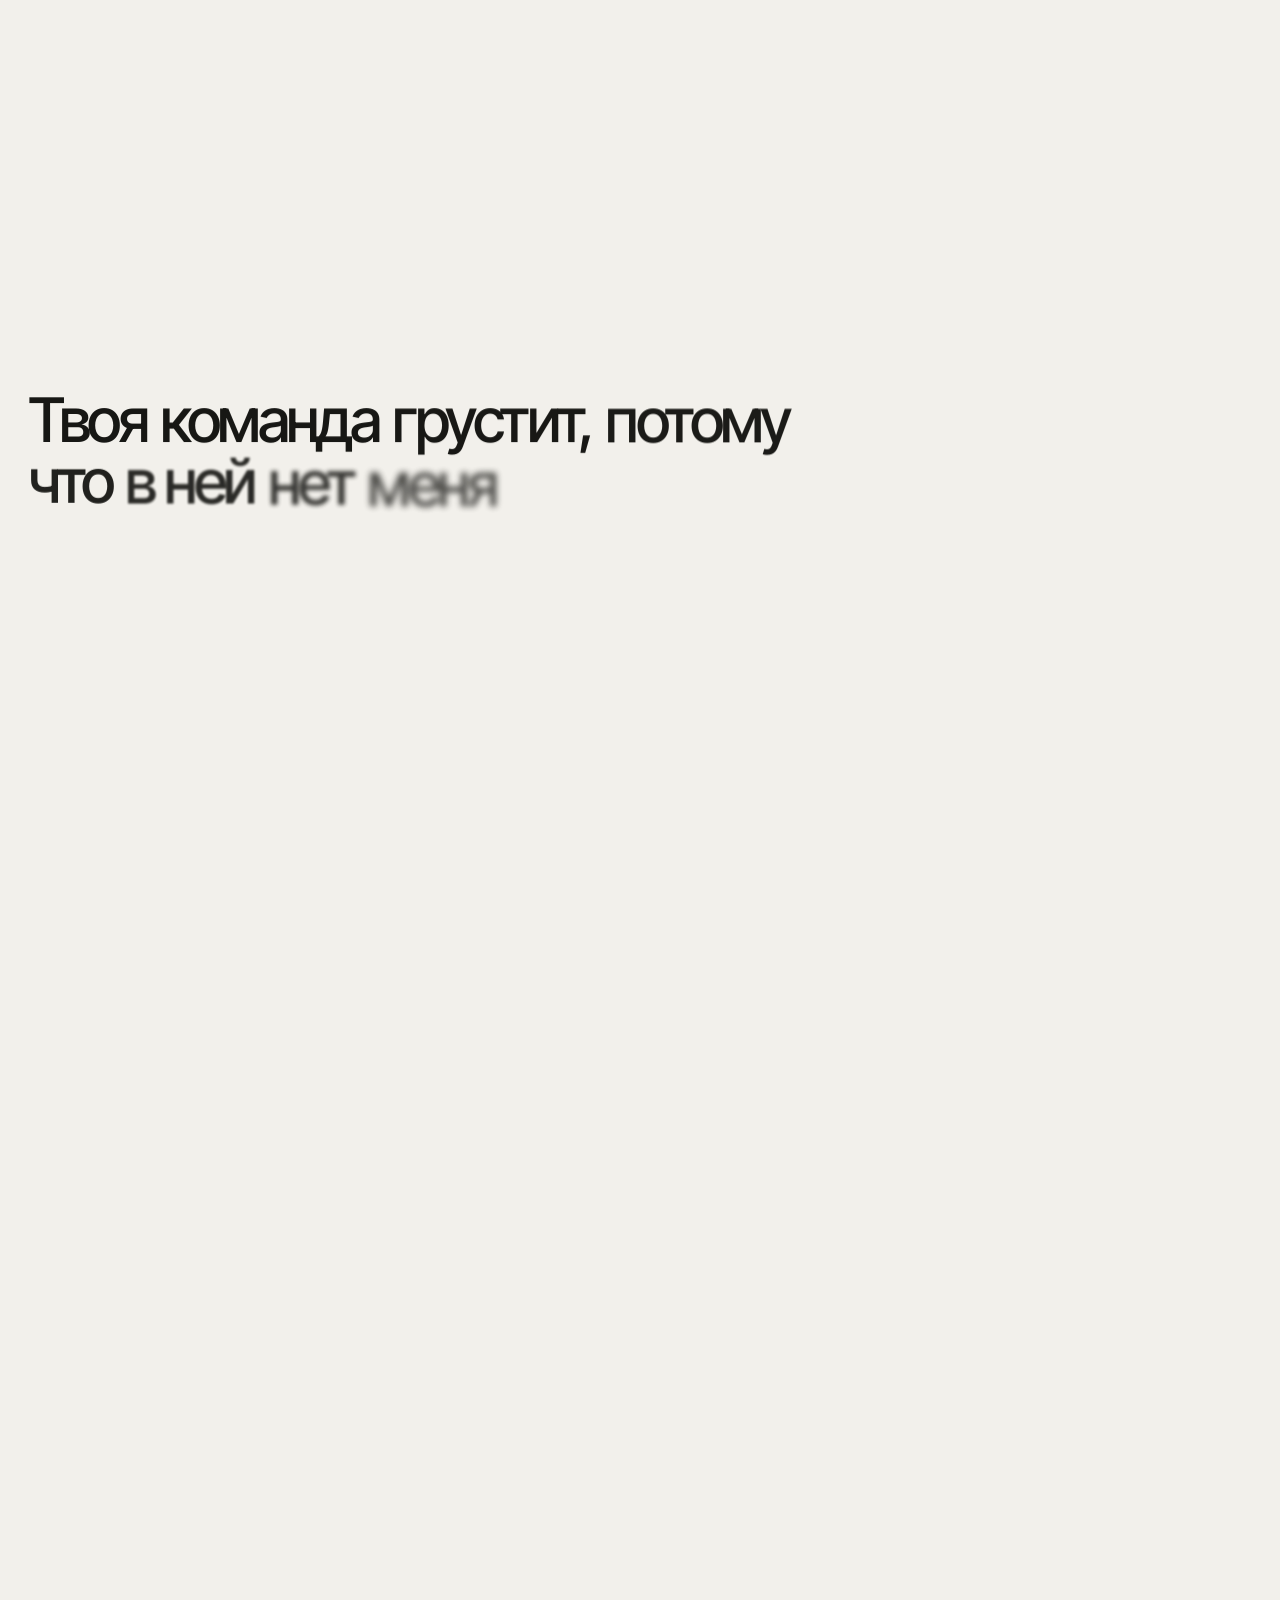
==== index.html @ 548ced54 "Добавить прототип CRM на главную и в кейс" ====
<!doctype html>
<html lang="ru">
  <head>
    <meta charset="UTF-8" />
    <meta name="viewport" content="width=device-width, initial-scale=1.0" />
    <meta name="description" content="Портфолио Наринэ Тумановой — UX/UI-дизайнера цифровых продуктов. Проектирование интерфейсов, запуск MVP, развитие дизайн-систем и продуктовые кейсы." />
    <meta name="author" content="Наринэ Туманова" />
    <meta name="robots" content="index, follow, max-image-preview:large" />
    <meta name="google-site-verification" content="RmssxJ2bAt91eOaTl7u2p3P43GOLrvVrSqKK4V38d8g" />
    <meta name="yandex-verification" content="0b8e9727aae30e5b" />
    <meta name="theme-color" content="#111111" />
    <link rel="canonical" href="https://naraportfolio.ru/" />
    <meta property="og:title" content="Наринэ Туманова — UX/UI-дизайнер" />
    <meta property="og:description" content="Портфолио UX/UI-дизайнера: продуктовые интерфейсы, MVP, дизайн-системы и подробные кейсы." />
    <meta property="og:url" content="https://naraportfolio.ru/" />
    <meta property="og:site_name" content="Портфолио Наринэ Тумановой" />
    <meta property="og:locale" content="ru_RU" />
    <meta property="og:image" content="https://naraportfolio.ru/assets/og-cover-final.jpg" />
    <meta property="og:image:width" content="1200" />
    <meta property="og:image:height" content="630" />
    <meta property="og:type" content="website" />
    <meta name="twitter:card" content="summary_large_image" />
    <meta name="twitter:title" content="Наринэ Туманова — UX/UI-дизайнер" />
    <meta name="twitter:description" content="Портфолио UX/UI-дизайнера: продуктовые интерфейсы, MVP, дизайн-системы и подробные кейсы." />
    <meta name="twitter:image" content="https://naraportfolio.ru/assets/og-cover-final.jpg" />
    <link rel="icon" href="./assets/favicon.svg" type="image/svg+xml" />
    <link rel="manifest" href="./site.webmanifest" />
    <title>Наринэ Туманова — UX/UI-дизайнер</title>
    <script type="application/ld+json">
      {
        "@context": "https://schema.org",
        "@type": "Person",
        "name": "Наринэ Туманова",
        "url": "https://naraportfolio.ru/",
        "image": "https://naraportfolio.ru/assets/narine-photo-3.webp",
        "jobTitle": "UX/UI-дизайнер",
        "description": "UX/UI-дизайнер цифровых продуктов: проектирование интерфейсов, запуск MVP и развитие дизайн-систем.",
        "email": "mailto:narinkalubluleshku@gmail.com",
        "sameAs": [
          "https://t.me/narinetumanova",
          "https://t.me/lenivayazadnicadesign"
        ],
        "knowsAbout": [
          "UX-дизайн",
          "UI-дизайн",
          "Продуктовый дизайн",
          "Дизайн-системы",
          "MVP"
        ]
      }
    </script>
    <script>
      const navigationEntry = performance.getEntriesByType?.("navigation")[0];
      if (navigationEntry?.type !== "back_forward") {
        document.documentElement.classList.add("intro-pending");
      }
    </script>
    <style>
      /* Prevent a first-paint flash while the hero intro is being prepared. */
      html.intro-pending .hero-layout,
      html.intro-pending main > :not(.hero),
      html.intro-pending .site-header { visibility: hidden; }
    </style>
    <link rel="preconnect" href="https://fonts.googleapis.com" />
    <link rel="preconnect" href="https://fonts.gstatic.com" crossorigin />
    <link
      href="https://fonts.googleapis.com/css2?family=Caveat:wght@500;600&family=IBM+Plex+Mono:wght@400;500&family=IBM+Plex+Sans:wght@400;500;600;700&family=Inter+Tight:wght@400;500;600&display=swap"
      rel="stylesheet"
    />
    <link rel="stylesheet" href="./styles.css?v=f9fdb8908ad3" />
    <!-- Yandex.Metrika counter -->
    <script>
      (function (m, e, t, r, i, k, a) {
        m[i] = m[i] || function () { (m[i].a = m[i].a || []).push(arguments); };
        m[i].l = 1 * new Date();
        for (var j = 0; j < document.scripts.length; j += 1) {
          if (document.scripts[j].src === r) return;
        }
        k = e.createElement(t);
        a = e.getElementsByTagName(t)[0];
        k.async = 1;
        k.src = r;
        a.parentNode.insertBefore(k, a);
      })(window, document, "script", "https://mc.yandex.ru/metrika/tag.js?id=111046915", "ym");

      ym(111046915, "init", {
        ssr: true,
        webvisor: true,
        clickmap: true,
        ecommerce: "dataLayer",
        referrer: document.referrer,
        url: location.href,
        accurateTrackBounce: true,
        trackLinks: true
      });
    </script>
    <!-- /Yandex.Metrika counter -->
  </head>
  <body>
    <noscript><div><img src="https://mc.yandex.ru/watch/111046915" style="position:absolute; left:-9999px;" alt="" /></div></noscript>
    <div class="cursor-dot" aria-hidden="true"></div>

    <header class="site-header">
      <a class="logo" href="#top" aria-label="Наринэ Туманова — наверх">
        <span class="logo-full" aria-hidden="true">Наринэ Туманова</span>
        <span class="logo-short" aria-hidden="true">НТ</span>
      </a>
      <div class="header-context" aria-live="polite"></div>
      <nav class="header-links" aria-label="Контакты">
        <a href="mailto:narinkalubluleshku@gmail.com" data-copy-email data-copy-tooltip="Копировать адрес" aria-label="Скопировать адрес почты">Email</a>
        <a href="https://t.me/narinetumanova" target="_blank" rel="noreferrer">Telegram</a>
        <a href="https://t.me/lenivayazadnicadesign" target="_blank" rel="noreferrer">Блог</a>
        <a
          href="https://drive.google.com/file/d/1LdLegNdcAS1vTrXT6Y_fLV_6ia4d6FJO/view?usp=sharing"
          target="_blank"
          rel="noreferrer"
        >CV ↗</a>
      </nav>
      <div class="mobile-header-actions" aria-label="Написать мне">
        <a
          class="mobile-header-action"
          href="https://t.me/narinetumanova"
          target="_blank"
          rel="noreferrer"
          aria-label="Написать в Telegram"
        >
          <svg viewBox="0 0 24 24" aria-hidden="true">
            <path d="M21 3 3.8 9.6c-.9.4-.9 1.1-.2 1.3l4.4 1.4 1.7 5.2c.2.6.1.8.7.8.5 0 .7-.2 1-.5l2.1-2 4.4 3.2c.8.4 1.4.2 1.6-.8L22.3 4c.3-1.2-.5-1.7-1.3-1Zm-11.9 9 8.6-5.4c.4-.2.8-.1.5.2l-7.1 6.4-.3 3.2-1.7-4.4Z" />
          </svg>
        </a>
      </div>
    </header>

    <main id="top">
      <section class="hero">
        <div class="hero-intro" aria-hidden="true">
          <p class="hero-intro-text"></p>
        </div>
        <div class="hero-layout">
          <div class="hero-copy">
            <h1 class="hero-title" aria-label="Наринэ Туманова">
              <span class="title-line reveal">Наринэ</span>
              <span class="title-line reveal">Туманова</span>
            </h1>
            <div class="hero-info reveal">
              <p class="hero-description">
                UX/UI-дизайнер B2C-продуктов, применяю AI-assisted Prototyping и&nbsp;AI-assisted Research. Довожу фичу до&nbsp;релиза и&nbsp;смотрю, что происходит после
              </p>
              <div class="hero-contacts">
                <a href="mailto:narinkalubluleshku@gmail.com" data-copy-email data-copy-tooltip="Копировать адрес" aria-label="Скопировать адрес почты">Email</a>
                <a href="https://t.me/narinetumanova" target="_blank" rel="noreferrer">Telegram</a>
                <a href="https://t.me/lenivayazadnicadesign" target="_blank" rel="noreferrer">Блог</a>
                <a href="https://drive.google.com/file/d/1LdLegNdcAS1vTrXT6Y_fLV_6ia4d6FJO/view?usp=sharing" target="_blank" rel="noreferrer">CV ↗</a>
              </div>
            </div>
          </div>
          <div
            class="hero-photo-wrap reveal"
            role="button"
            tabindex="0"
            aria-label="Показать милого котика"
          >
            <img src="./assets/narine-photo-3.webp" alt="Наринэ Туманова" width="900" height="900" fetchpriority="high" decoding="async" />
          </div>
        </div>
      </section>

      <section class="projects" id="projects" data-header-title="Кейсы" aria-label="Кейсы">
        <article class="project project--favorites reveal">
          <div class="project-meta">
            <h3><a href="./case-favorites.html">Избранное<br />Screen&nbsp;Gallery</a></h3>
            <div class="project-details">
              <section class="project-detail-group project-detail-group--summary">
                <p>
                  Пользователи переносили найденные рефы в&nbsp;Figma и&nbsp;теряли связь с&nbsp;сервисом.
                  Избранное и&nbsp;коллекции позволяют собрать рабочую подборку прямо в&nbsp;галерее
                </p>
              </section>
              <section class="project-detail-group project-detail-group--metrics" aria-label="Результаты первого месяца">
                <div class="project-preview-metrics">
                  <p><strong>Adoption Rate — 5%</strong></p>
                  <p><strong>Repeat Usage — 56%</strong></p>
                  <p><strong>Collection Creation Rate — 23%</strong></p>
                </div>
              </section>
            </div>
            <a class="project-case-link project-case-link--mobile" href="./case-favorites.html">
              <span>Кейс</span><span class="project-case-arrow" aria-hidden="true">↗</span>
            </a>
            <div class="project-footer">
              <div class="tags">
                <span>Desktop</span><span>Mobile adaptive</span><span>Flow</span>
              </div>
              <a class="project-case-link" href="./case-favorites.html">
                <span>Кейс</span><span class="project-case-arrow" aria-hidden="true">↗</span>
              </a>
            </div>
          </div>
          <div class="project-visual image-shift" data-full-src="./assets/project-favorites-big.png">
            <img src="./assets/project-favorites.png" alt="Избранное и коллекции в Screen Gallery" width="1931" height="1080" loading="lazy" decoding="async" />
          </div>
        </article>

        <article class="project project--crm reveal">
          <div class="project-meta">
            <h3><a href="./case-crm.html">CRM онлайн-заказов</a></h3>
            <div class="project-details">
              <section class="project-detail-group project-detail-group--summary">
                <p>
                  Разработка индивидуальной платформы стоит дорого. Готовая CRM с&nbsp;AI-ассистентом
                  24/7 отвечает на&nbsp;вопросы и&nbsp;оформляет заказы из&nbsp;всех каналов
                </p>
              </section>
              <section class="project-detail-group project-detail-group--metrics" aria-label="Результаты">
                <div class="project-preview-metrics">
                  <p><strong>MVP CRM с&nbsp;AI-ассистентом (0 → 1)</strong></p>
                  <p><strong>10&nbsp;ключевых сценариев, дашборд</strong></p>
                  <p><strong>UI-кит из&nbsp;50+ компонентов (ускорила разработку в&nbsp;1,5–2,5&nbsp;раза)</strong></p>
                </div>
              </section>
              <a class="project-prototype-link" href="./assets/hibro-crm-prototype.html" target="_blank" rel="noopener">
                <span>Прототип</span><span class="project-case-arrow" aria-hidden="true">↗</span>
              </a>
            </div>
            <a class="project-case-link project-case-link--mobile" href="./case-crm.html">
              <span>Кейс</span><span class="project-case-arrow" aria-hidden="true">↗</span>
            </a>
            <div class="project-footer">
              <div class="tags">
                <span>Desktop</span><span>CRM</span><span>MVP</span>
              </div>
              <a class="project-case-link" href="./case-crm.html">
                <span>Кейс</span><span class="project-case-arrow" aria-hidden="true">↗</span>
              </a>
            </div>
          </div>
          <div class="project-visual image-shift" data-full-src="./assets/project-crm-big.webp">
            <img src="./assets/crm-desktop.webp" alt="Интерфейс CRM для обработки онлайн-заказов" width="2400" height="1500" loading="lazy" decoding="async" />
          </div>
        </article>

        <article class="project project--meditation reveal">
          <div class="project-meta">
            <h3><a href="./case-meditation.html">Медитации<br />без&nbsp;лишнего шума</a></h3>
            <div class="project-details">
              <section class="project-detail-group project-detail-group--summary">
                <p>
                  Люди бросают практики, потому что не&nbsp;осознают их&nbsp;полезный эффект.
                  Фиксация самочувствия до&nbsp;и&nbsp;после медитации позволяет визуализировать
                  изменения и&nbsp;замечать личный прогресс
                </p>
              </section>
              <section class="project-detail-group project-detail-group--metrics" aria-label="Результаты">
                <div class="project-preview-metrics">
                  <p><strong>MVP приложения (0 → 1)</strong></p>
                  <p><strong>8&nbsp;флоу от&nbsp;онбординга до&nbsp;профиля</strong></p>
                  <p><strong>Собрала UI-кит и&nbsp;скрины для&nbsp;App Store</strong></p>
                </div>
              </section>
            </div>
            <a class="project-case-link project-case-link--mobile" href="./case-meditation.html">
              <span>Кейс</span><span class="project-case-arrow" aria-hidden="true">↗</span>
            </a>
            <div class="project-footer">
              <div class="tags">
                <span>Mobile</span><span>Wellness</span><span>MVP</span>
              </div>
              <a class="project-case-link" href="./case-meditation.html">
                <span>Кейс</span><span class="project-case-arrow" aria-hidden="true">↗</span>
              </a>
            </div>
          </div>
          <div class="project-visual image-shift" data-full-src="./assets/project-meditation-big.webp">
            <img
              src="./assets/meditation-mobile.webp"
              alt="Мобильное приложение для медитаций"
              width="2400"
              height="1500"
              loading="lazy"
              decoding="async"
            />
          </div>
        </article>
      </section>

      <section class="concepts" aria-label="UI-концепты" data-header-title="UI-концепты">
        <div class="concept-layout">
          <div class="concept-intro">
            <p class="concept-caption" aria-live="polite">Поиск и&nbsp;просмотр билета на&nbsp;электричку</p>
          </div>

          <div class="concept-list">
          <article class="concept-card" data-caption="Поиск и&nbsp;просмотр билета на&nbsp;электричку">
            <img src="./assets/concept-train.webp" alt="Концепт приложения для покупки билетов" width="2400" height="1500" loading="lazy" decoding="async" />
          </article>
          <article class="concept-card" data-caption="Трекер стресса">
            <img src="./assets/concept-stress.webp" alt="Концепт трекера стресса" width="2400" height="1500" loading="lazy" decoding="async" />
          </article>
          <article class="concept-card" data-caption="Приложение погоды">
            <img src="./assets/concept-weather.webp" alt="Концепт погодного приложения" width="2400" height="1500" loading="lazy" decoding="async" />
          </article>
          </div>
        </div>
      </section>

      <section class="about" aria-label="Немного обо&nbsp;мне" data-header-title="Немного обо&nbsp;мне">
        <div class="about-list">
          <article class="about-item about-item--personal reveal">
            <div class="about-copy">
              <p class="about-personal-title">Люблю животных, кино, книги и&nbsp;ещё</p>
              <p class="about-detail about-detail--facts">
                <span>Поднималась на&nbsp;Великую Китайскую стену и&nbsp;Голову дракона, дважды посещала парк птиц на&nbsp;Пхукете</span>
                <span>Помогла в&nbsp;Китае потерявшемуся французу</span>
                <span>Была волонтёром в&nbsp;2014 году: встречала Олимпийский огонь</span>
                <span>Победила в&nbsp;областном конкурсе живописи от&nbsp;краеведческого музея</span>
              </p>
            </div>
            <div class="about-visual about-collage" aria-hidden="true">
              <img class="collage-image collage-image--one" src="./assets/about-dune.webp" alt="" width="200" height="309" loading="lazy" decoding="async" />
              <img class="collage-image collage-image--three" src="./assets/about-blade-runner.webp" alt="" width="533" height="800" loading="lazy" decoding="async" />
              <img class="collage-image collage-image--four" src="./assets/about-cinema.webp" alt="" width="694" height="440" loading="lazy" decoding="async" />
              <img class="collage-cat" src="./assets/cats/cat-02-full.webp" alt="" width="900" height="900" loading="lazy" decoding="async" />
            </div>
          </article>
        </div>
      </section>

      <footer class="footer">
        <div class="footer-row">
          <nav class="footer-links" aria-label="Контакты в футере">
            <a href="mailto:narinkalubluleshku@gmail.com" data-copy-email data-copy-tooltip="Копировать адрес" aria-label="Скопировать адрес почты">Email</a>
            <a href="https://t.me/lenivayazadnicadesign" target="_blank" rel="noreferrer">Блог</a>
            <a href="https://drive.google.com/file/d/1LdLegNdcAS1vTrXT6Y_fLV_6ia4d6FJO/view?usp=sharing" target="_blank" rel="noreferrer">CV ↗</a>
          </nav>
          <div class="footer-actions">
            <a class="footer-mail reveal" href="https://t.me/narinetumanova" target="_blank" rel="noreferrer">
              Написать в&nbsp;Telegram
              <span aria-hidden="true">
                <svg viewBox="0 0 24 24" role="img">
                  <path d="M21 3 3.8 9.6c-.9.4-.9 1.1-.2 1.3l4.4 1.4 1.7 5.2c.2.6.1.8.7.8.5 0 .7-.2 1-.5l2.1-2 4.4 3.2c.8.4 1.4.2 1.6-.8L22.3 4c.3-1.2-.5-1.7-1.3-1Zm-11.9 9 8.6-5.4c.4-.2.8-.1.5.2l-7.1 6.4-.3 3.2-1.7-4.4Z" />
                </svg>
              </span>
            </a>
          </div>
          <div class="footer-bottom">
            <span>© 2026</span>
          </div>
        </div>
      </footer>
    </main>

    <script src="https://cdn.jsdelivr.net/npm/gsap@3.13.0/dist/gsap.min.js"></script>
    <script src="https://cdn.jsdelivr.net/npm/gsap@3.13.0/dist/Flip.min.js"></script>
    <script src="./script.js?v=4f0a421ca85d"></script>
  </body>
</html>
---- styles.css ----
:root {
  --bg: #f2f0eb;
  --ink: #171714;
  --muted: #77756e;
  --line: rgba(23, 23, 20, 0.18);
  --accent: #c91a8d;
  --accent: oklch(55% 0.22 335);
  --dark: #121211;
  --radius: 34px;
  --radius-card: 18px;
  --font-display: "Inter Tight", "Arial Narrow", sans-serif;
  --font-caption: "IBM Plex Mono", monospace;
  --font-body: "IBM Plex Sans", sans-serif;
  --font-handwritten: "Caveat", cursive;
  --text-handwritten: clamp(25px, 2.4vw, 38px);
  --text-meta: 12px;
  --text-body: 18px;
  --text-body-small: 16px;
  --text-body-weight: 400;
  --text-body-leading: 1.5;
  --text-body-color: #4d4b46;
  --surface-subtle: #e9e6e0;
  --case-summary-space: var(--space-4);
  --case-summary-copy-gap: var(--space-4);
  --text-label-color: #89867f;
  --text-label-weight: 400;
  --case-summary-card-padding: var(--space-2);
  --case-summary-card-gap: var(--space-1);
  --case-summary-value-size: clamp(24px, 2.4vw, 32px);
  --case-grid-gap: 32px;
  --case-section-gap: clamp(72px, 8vw, 120px);
  --case-table-block-gap: var(--space-5);
  --case-table-button-padding-y: 10px;
  --case-table-button-gap: var(--space-1);
  --case-section-title-size: calc(var(--text-meta) * 2);
  --text-title: clamp(34px, 4.8vw, 72px);
  --header-height: 58px;
  --site-max-width: 1400px;
  --hero-projects-gap: 256px;
  --space-1: 8px;
  --space-2: 16px;
  --space-3: 24px;
  --space-4: 48px;
  --space-5: 64px;
  --space-6: 80px;
}

* {
  box-sizing: border-box;
}

html {
  scroll-behavior: smooth;
}

body {
  margin: 0;
  max-width: var(--site-max-width);
  margin-inline: auto;
  overflow-x: hidden;
  color: var(--ink);
  background: var(--bg);
  font-family: var(--font-body);
  font-size: var(--text-body);
  font-weight: 500;
  -webkit-font-smoothing: antialiased;
}

.email-copy-toast {
  position: fixed;
  z-index: 100;
  bottom: 24px;
  left: 50%;
  padding: 11px 14px;
  border-radius: 4px;
  color: #fff;
  background: var(--ink);
  font-family: var(--font-caption);
  font-size: var(--text-meta);
  letter-spacing: 0.04em;
  opacity: 0;
  pointer-events: none;
  transform: translate(-50%, 12px);
  transition: opacity 180ms ease, transform 220ms ease;
}

.email-copy-toast.is-visible {
  opacity: 1;
  transform: translate(-50%, 0);
}

@media (hover: hover) and (pointer: fine) {
  [data-copy-email] {
    position: relative;
  }

  [data-copy-email]::before {
    content: attr(data-copy-tooltip);
    position: absolute;
    z-index: 10;
    bottom: calc(100% + 9px);
    left: 0;
    width: max-content;
    max-width: 220px;
    padding: 8px 10px;
    border-radius: 8px;
    color: var(--bg);
    background: var(--ink);
    font-family: var(--font-caption);
    font-size: var(--text-meta);
    letter-spacing: 0.02em;
    line-height: 1.2;
    opacity: 0;
    pointer-events: none;
    transform: translate(0, 4px);
    transition: opacity 160ms ease, transform 180ms ease;
  }

  [data-copy-email]:hover::before,
  [data-copy-email]:focus-visible::before {
    opacity: 1;
    transform: translate(0, 0);
  }
}

.case-page {
  min-height: 100svh;
}

.case-header {
  display: flex;
  min-height: var(--header-height);
  align-items: center;
  justify-content: space-between;
  padding: 0 28px;
  border-bottom: 1px solid var(--line);
  font-family: var(--font-caption);
  font-size: var(--text-meta);
  letter-spacing: 0.06em;
  text-transform: uppercase;
}

.case-header a {
  transition: color 180ms ease;
}

.case-header a:hover {
  color: var(--accent);
}

.case-main {
  display: flex;
  flex-direction: column;
  padding: clamp(64px, 8vw, 120px) 28px 120px;
}

.case-hero h1 {
  max-width: none;
  margin: 0;
  font-family: var(--font-display);
  font-size: var(--text-title);
  font-weight: 500;
  letter-spacing: -0.015em;
  line-height: 0.97;
  white-space: nowrap;
}



.case-summary {
  --case-summary-columns: repeat(3, minmax(0, 1fr));
  --case-summary-column-gap: var(--case-grid-gap);
  display: grid;
  grid-template-columns: var(--case-summary-columns);
  align-items: start;
  row-gap: var(--case-summary-space);
  column-gap: var(--case-summary-column-gap);
  margin-top: var(--space-6);
}

.case-summary-copy {
  grid-column: 1;
  grid-row: 2;
  display: grid;
  gap: var(--case-summary-copy-gap);
  min-width: 0;
}

.case-summary-intro {
  grid-column: 1 / 3;
  grid-row: 1;
  min-width: 0;
  margin: 0;
  color: var(--text-body-color);
  font-size: var(--text-body);
  font-weight: var(--text-body-weight);
  line-height: var(--text-body-leading);
}

.case-summary-problem {
  display: grid;
  gap: var(--space-1);
}

.case-summary-problem p {
  margin: 0;
  color: var(--text-body-color);
  font-size: var(--text-body);
  font-weight: var(--text-body-weight);
  line-height: var(--text-body-leading);
}

.case-summary-problem .case-summary-problem-label {
  color: var(--text-label-color);
  font-weight: var(--text-label-weight);
}

.case-summary-meta {
  grid-column: 1;
  grid-row: 2;
  align-self: start;
  margin: 0;
  color: var(--text-body-color);
  font-family: var(--font-body);
  font-size: var(--text-body);
  font-weight: var(--text-body-weight);
  line-height: var(--text-body-leading);
}

.case-summary-results {
  grid-column: 2;
  grid-row: 2;
  display: grid;
  grid-template-columns: minmax(0, 1fr);
  gap: var(--space-2);
  column-gap: var(--case-summary-column-gap);
}

.case-summary-card {
  display: flex;
  flex-direction: column;
  gap: var(--case-summary-card-gap);
  min-width: 0;
  padding: var(--case-summary-card-padding);
  border-radius: var(--radius-card);
  background: var(--surface-subtle);
}

.case-summary-value {
  margin: 0;
  font-family: var(--font-display);
  font-size: var(--case-summary-value-size);
  font-weight: 500;
  letter-spacing: -0.015em;
  line-height: 1.1;
}

.case-summary-caption {
  margin: 0;
  color: #4d4b46;
  font-size: var(--text-body-small);
  font-weight: 400;
  line-height: 1.5;
}

.case-problem {
  margin-top: var(--case-section-gap);
}

.case-problem > h2,
.case-overview-item h2 {
  margin: 0 0 var(--space-2);
  font-family: var(--font-caption);
  font-size: var(--text-meta);
  font-weight: 500;
  letter-spacing: 0.06em;
  text-transform: uppercase;
}

.case-problem-grid {
  display: grid;
  grid-template-columns: repeat(2, minmax(0, 1fr));
  gap: var(--space-4);
}

.case-problem-item h3 {
  margin: 0 0 var(--space-1);
  font-family: var(--font-body);
  font-size: var(--text-body);
  font-weight: 600;
  line-height: 1.5;
}

.case-problem-item p {
  max-width: 680px;
  margin: 0;
  color: #4d4b46;
  font-size: var(--text-body);
  font-weight: 400;
  line-height: 1.5;
}

.case-overview {
  display: grid;
  grid-template-columns: repeat(2, minmax(0, 1fr));
  gap: var(--space-4);
  margin-top: var(--case-section-gap);
}










.favorites-summary {
  display: grid;
  width: 100%;
  gap: var(--space-5);
  margin-top: var(--case-section-gap);
}

.favorites-summary-item {
  width: calc(33.333333% - 10.666667px);
}

.favorites-summary-result {
  width: 66.666667%;
}

.favorites-summary .case-overview-item p,
.favorites-summary .case-overview-item ul {
  max-width: none;
}

.favorites-summary-solution p {
  color: var(--ink);
  font-weight: 600;
}

.favorites-summary-result-table {
  width: 100%;
  border-collapse: collapse;
  table-layout: fixed;
  text-align: left;
}

.favorites-summary-result-table th,
.favorites-summary-result-table td {
  width: 50%;
  padding: 20px 24px 20px 0;
  vertical-align: top;
}

.favorites-summary-result-table td:last-child {
  padding-right: 0;
}

.favorites-summary-result-table th {
  color: #4d4b46;
  font-size: var(--text-body);
  font-weight: 400;
  line-height: 1.5;
}

.favorites-summary-result-table td {
  color: var(--ink);
  font-size: var(--text-body);
  font-weight: 600;
  line-height: 1.5;
}

.favorites-summary-result-table tr:not(:last-child) {
  border-bottom: 1px solid rgba(23, 23, 20, 0.16);
}

.case-overview-item p {
  max-width: 520px;
  margin: 0;
  color: #4d4b46;
  font-size: var(--text-body);
  font-weight: 400;
  line-height: 1.5;
}

.case-overview-item strong {
  color: var(--ink);
  font-weight: 600;
}

.case-overview-item p + p {
  margin-top: var(--space-2);
}

.case-overview-item ul {
  display: grid;
  gap: 10px;
  max-width: 520px;
  padding: 0;
  margin: 0;
  list-style: none;
}

.case-overview-item li {
  position: relative;
  padding-left: 16px;
  color: #4d4b46;
  font-size: var(--text-body);
  font-weight: 400;
  line-height: 1.5;
}

.case-overview-item li::before {
  position: absolute;
  top: 0.65em;
  left: 0;
  width: 6px;
  height: 6px;
  background: var(--ink);
  content: "";
  transform: translateY(-50%);
}

.case-materials {
  margin-top: var(--case-section-gap);
}

.case-metrics {
  order: 10;
  margin-top: var(--case-section-gap);
}

.case-metrics--inline {
  order: initial;
}

.case-metrics + section,
.case-hero > section:has(table) + section {
  margin-top: var(--case-section-gap);
}

.case-end-actions {
  order: 11;
}

.case-metrics-intro {
  max-width: 760px;
  margin: 0;
  color: #4d4b46;
  font-size: var(--text-body);
  font-weight: 400;
  line-height: 1.5;
}

.case-metrics-group {
  margin-top: var(--space-4);
}

.case-metrics-group h3 {
  display: inline-block;
  margin: 0 0 var(--space-2);
  padding: 8px 11px;
  border-radius: 999px;
  background: rgb(228 194 124 / 30%);
  color: #b0832a;
  font-family: var(--font-caption);
  font-size: 10px;
  font-weight: 600;
  letter-spacing: 0.06em;
  line-height: 1;
  text-transform: uppercase;
}

.case-metrics-table-wrap {
  overflow-x: auto;
  scrollbar-width: thin;
}

.case-metrics-table {
  width: 100%;
  min-width: 840px;
  border-collapse: collapse;
  text-align: left;
}

.case-metrics--inline .case-metrics-table {
  table-layout: fixed;
}

.case-metrics--inline .case-metrics-table th,
.case-metrics--inline .case-metrics-table td {
  width: 33.333333%;
  padding: 20px 24px 20px 0;
}

.case-metrics--inline .case-metrics-table th:last-child,
.case-metrics--inline .case-metrics-table td:last-child {
  padding-right: 0;
}

.case-metrics--inline .case-metrics-table thead th {
  color: var(--text-label-color);
  font-family: var(--font-body);
  font-size: var(--text-body);
  font-weight: var(--text-label-weight);
  letter-spacing: normal;
  line-height: 1.35;
  text-transform: none;
}

.case-metrics--inline .case-metrics-table tbody tr,
.case-metrics--inline .case-metrics-table tbody tr:nth-child(even) {
  background: transparent;
}

.case-metrics--inline .case-metrics-table tbody tr:not(:last-child) {
  border-bottom: 1px solid rgba(23, 23, 20, 0.16);
}

.case-metrics-table th,
.case-metrics-table td {
  padding: 20px 24px;
  vertical-align: top;
}

.case-metrics-table thead th {
  color: var(--text-label-color);
  font-family: var(--font-caption);
  font-size: var(--text-meta);
  font-weight: var(--text-label-weight);
  letter-spacing: 0.06em;
  line-height: 1.2;
  text-transform: uppercase;
}

.case-metrics-table tbody tr:nth-child(even) {
  background: rgba(233, 230, 224, 0.46);
}

.case-metrics-table tbody th {
  width: 28%;
  color: var(--ink);
  font-size: var(--text-body);
  font-weight: 400;
  line-height: 1.35;
}

.case-metrics-table tbody td {
  width: 36%;
  color: #4d4b46;
  font-size: var(--text-body);
  font-weight: 400;
  line-height: 1.45;
}

.case-metrics-table strong,
.case-metrics-table span {
  display: block;
}

.case-metrics-table strong {
  font-weight: 600;
}

.case-metrics-table span {
  margin-top: 6px;
  color: #85827b;
  font-family: var(--font-caption);
  font-size: var(--text-meta);
  font-weight: 500;
  letter-spacing: 0.06em;
  line-height: 1.2;
}

.case-metrics-table .case-metric-secondary,
.case-metrics-card .case-metric-secondary {
  display: block;
  margin-top: 14px;
  color: inherit;
  font-family: inherit;
  font-size: inherit;
  font-weight: inherit;
  letter-spacing: normal;
  line-height: inherit;
}

.case-table-expand {
  display: none;
}

@media (min-width: 801px) {
  .case-table-preview:not(.case-table-preview--comparison):not(.is-expanded) > tbody > tr:nth-child(n + 2),
  .case-table-preview--comparison:not(.is-expanded) > tbody > tr:nth-child(n + 3) {
    display: none;
  }

  .case-metrics .case-table-preview:not(.is-expanded) > tbody > tr:first-child {
    border-bottom: 0;
  }

  .case-table-preview > thead > tr:first-child > th {
    padding-top: 0;
  }

  .case-table-preview > tbody > tr:last-child > th,
  .case-table-preview > tbody > tr:last-child > td,
  .case-table-preview:not(.case-table-preview--comparison):not(.is-expanded) > tbody > tr:first-child > th,
  .case-table-preview:not(.case-table-preview--comparison):not(.is-expanded) > tbody > tr:first-child > td,
  .case-table-preview--comparison:not(.is-expanded) > tbody > tr:nth-child(2) > td {
    padding-bottom: var(--case-table-button-gap);
  }

  .case-table-expand {
    display: inline-flex;
    align-items: center;
    gap: var(--space-1);
    margin-top: var(--case-table-button-gap);
    padding: var(--case-table-button-padding-y) var(--space-2);
    border: 0;
    border-radius: 999px;
    color: var(--ink);
    background: transparent;
    font-family: var(--font-body);
    font-size: var(--text-body-small);
    font-weight: 400;
    line-height: 1.5;
    cursor: pointer;
    transition: color 180ms ease, border-color 180ms ease;
  }

  .case-table-expand:hover {
    color: var(--accent);
    border-color: var(--accent);
  }

  .case-table-expand:focus-visible {
    outline: 2px solid var(--accent);
    outline-offset: 4px;
  }

  .case-table-expand svg {
    width: 20px;
    height: 20px;
    fill: none;
    stroke: currentColor;
    stroke-width: 1.5;
    stroke-linecap: round;
    stroke-linejoin: round;
    transition: transform 220ms ease;
  }

  .case-table-expand[aria-expanded="true"] svg {
    transform: rotate(180deg);
  }
}

.case-metrics-cards {
  display: none;
}

.case-material-section + .case-material-section {
  margin-top: var(--case-section-gap);
}

.case-tabs {
  display: flex;
  flex-wrap: wrap;
  gap: var(--space-2);
  margin: 0 0 var(--space-5);
}

.case-tab {
  position: relative;
  min-height: 36px;
  padding: 0 16px;
  border: 1px solid transparent;
  border-radius: 999px;
  color: var(--ink);
  background: #e9e6e0;
  cursor: pointer;
  font-family: var(--font-caption);
  font-size: var(--text-meta);
  font-weight: 500;
  letter-spacing: 0.06em;
  line-height: 1;
  text-transform: uppercase;
  transition:
    color 180ms ease,
    background-color 180ms ease,
    border-color 180ms ease,
    transform 180ms ease;
}

.case-tab--active {
  border-color: var(--ink);
  color: var(--bg);
  background: var(--ink);
}

@media (hover: hover) and (pointer: fine) {
  .case-tab:not(:disabled):not(.case-tab--active):hover {
    border-color: transparent;
    color: #fff;
    background: var(--accent);
    transform: translateY(-3px);
  }
}

.case-tab:disabled {
  cursor: default;
  opacity: 0.42;
}

.case-tab:focus-visible {
  outline: 2px solid var(--accent);
  outline-offset: 3px;
}

.case-tab-panel[hidden] {
  display: none;
}

.case-wireframes {
  margin: 0;
}

.case-wireframes-intro {
  margin: 0 0 var(--space-3);
  color: #4d4b46;
  font-size: var(--text-body);
  font-weight: 400;
  line-height: 1.5;
}

.case-benchmarking {
  padding-top: 0;
}

.case-wireframes-grid {
  display: grid;
  grid-template-columns: repeat(4, minmax(0, 232px));
  gap: var(--space-2);
}

.case-wireframes-grid .case-media {
  min-width: 0;
}

.case-wireframes-grid img {
  display: block;
  width: 100%;
  height: auto;
  border-radius: var(--radius);
}

.case-user-flow {
  margin: 0;
}

.case-user-flow-media {
  width: 100%;
}

.case-user-flow-media img {
  display: block;
  width: 100%;
  height: auto;
}

.case-benchmarking {
  margin: 0;
}

.benchmark-groups {
  display: grid;
  gap: 64px;
}

.benchmark-group {
  display: grid;
  grid-template-columns: minmax(220px, 0.32fr) minmax(0, 1fr);
  gap: var(--space-4);
  align-items: start;
}

.benchmark-copy {
  display: flex;
  flex-wrap: wrap;
  align-content: flex-start;
  gap: var(--space-2);
}

.benchmark-bubble {
  display: flex;
  flex: 1 1 100%;
  flex-direction: column;
  gap: var(--space-1);
  margin: 0;
  padding: 0;
  border: 0;
  border-radius: 0;
  background: transparent;
  color: var(--text-body-color);
  font-size: var(--text-body-small);
  font-weight: var(--text-body-weight);
  line-height: var(--text-body-leading);
}

.benchmark-bubble strong {
  color: var(--ink);
  font-size: 1.05em;
  font-weight: 600;
}

.benchmark-screens {
  display: grid;
  align-items: start;
  gap: var(--space-2);
}

.benchmark-screens--four {
  grid-template-columns: repeat(4, minmax(0, 1fr));
}

.benchmark-screens--three {
  grid-template-columns: repeat(3, minmax(0, 1fr));
}

.benchmark-screens--two {
  grid-template-columns: repeat(2, minmax(0, 1fr));
  max-width: 66.66%;
}

.benchmark-screens .case-media {
  min-width: 0;
}

.benchmark-screens img {
  display: block;
  width: 100%;
  height: auto;
  border-radius: var(--radius);
}

.benchmark-group {
  align-items: stretch;
}

.benchmark-item {
  min-width: 0;
}

.benchmark-group--onboarding {
  grid-template-columns: minmax(180px, 0.66fr) minmax(0, 2.34fr);
}

.benchmark-item--stoic {
  display: grid;
  grid-template-columns: minmax(0, 1fr);
  gap: var(--space-2);
}

.benchmark-item--headspace {
  display: grid;
  grid-template-columns: minmax(160px, 0.58fr) minmax(0, 3fr) minmax(130px, 0.5fr);
  gap: var(--space-2);
  align-items: center;
}

.benchmark-notes {
  display: grid;
  gap: var(--space-2);
}

.benchmark-notes .benchmark-bubble {
  display: block;
}

.benchmark-group--ten {
  grid-template-columns: minmax(0, 2.5fr) minmax(230px, 0.8fr);
}

.benchmark-item--ten-intro {
  display: grid;
  grid-template-columns: minmax(160px, 0.7fr) minmax(0, 1.8fr) minmax(180px, 0.65fr);
  gap: var(--space-2);
  align-items: center;
}

.benchmark-item--ten-goals {
  display: grid;
  grid-template-columns: minmax(0, 1fr) minmax(130px, 0.72fr);
  gap: var(--space-2);
  align-items: center;
}

.benchmark-group--meditation {
  grid-template-columns: repeat(3, minmax(0, 1fr));
}

.benchmark-group--reflection {
  grid-template-columns: repeat(2, minmax(0, 1fr));
  max-width: 66.66%;
}

.benchmark-item--with-tag {
  display: grid;
  grid-template-columns: minmax(110px, 0.62fr) minmax(0, 1fr);
  gap: var(--space-2);
  align-items: center;
}

.benchmark-category {
  grid-column: 1 / -1;
  justify-self: start;
  padding: 8px 11px;
  border-radius: 999px;
  background: rgb(228 194 124 / 30%);
  color: #b0832a;
  font-family: var(--font-caption);
  font-size: 10px;
  font-weight: 600;
  letter-spacing: 0.06em;
  line-height: 1;
  text-transform: uppercase;
}

/* Benchmarking: every reference is a self-contained caption and an equally sized screen. */
.benchmark-group,
.benchmark-group--onboarding,
.benchmark-group--ten,
.benchmark-group--meditation,
.benchmark-group--reflection {
  display: flex;
  flex-wrap: wrap;
  align-items: flex-start;
  gap: var(--space-3);
  max-width: none;
}

.benchmark-item,
.benchmark-item--stoic,
.benchmark-item--headspace,
.benchmark-item--ten-intro,
.benchmark-item--ten-goals,
.benchmark-item--with-tag {
  display: flex;
  flex: 0 0 clamp(164px, 17vw, 232px);
  flex-direction: column;
  gap: var(--space-2);
  min-width: 0;
}

.benchmark-item .case-media {
  width: 100%;
  aspect-ratio: 472 / 1020;
}

.benchmark-item .case-media img {
  width: 100%;
  height: 100%;
  object-fit: contain;
}

.benchmark-item .benchmark-bubble,
.benchmark-item .benchmark-bubbles {
  width: 100%;
}

.benchmark-bubbles {
  display: grid;
  gap: var(--benchmark-caption-gap, 12px);
}

.benchmark-bubble--empty {
  visibility: hidden;
}

.benchmark-item .benchmark-category {
  align-self: flex-start;
}

/* Captions never change the vertical position of screens in the same row. */
.benchmark-item {
  --benchmark-caption-space: 168px;
  --benchmark-caption-gap: 12px;
  position: relative;
  padding-top: var(--benchmark-caption-space);
}

.benchmark-item > .benchmark-bubble,
.benchmark-item > .benchmark-bubbles,
.benchmark-item > .benchmark-caption {
  position: absolute;
  top: calc(var(--benchmark-caption-space) - var(--benchmark-caption-gap));
  left: 0;
  transform: translateY(-100%);
}

.benchmark-item > .benchmark-bubble,
.benchmark-item > .benchmark-bubbles {
  width: 100%;
}

.benchmark-caption {
  display: grid;
  gap: 12px;
  width: 100%;
}

.benchmark-caption .benchmark-category {
  justify-self: start;
}

/* A group shares one caption row and one screen row. The tallest caption
   determines the row height, so every screen beneath starts on one baseline. */
.benchmark-group,
.benchmark-group--onboarding,
.benchmark-group--headspace,
.benchmark-group--ten,
.benchmark-group--meditation,
.benchmark-group--reflection {
  --benchmark-columns: 3;
  display: grid;
  grid-template-columns: repeat(var(--benchmark-columns), minmax(0, 232px));
  grid-template-rows: auto auto;
  row-gap: 24px;
  column-gap: var(--space-3);
  justify-content: start;
}

.benchmark-group--onboarding {
  --benchmark-columns: 1;
}

.benchmark-group--reflection {
  --benchmark-columns: 2;
}

.benchmark-group > .benchmark-item {
  display: grid;
  grid-row: span 2;
  grid-template-rows: subgrid;
  row-gap: var(--benchmark-caption-gap, 12px);
  column-gap: 0;
  padding-top: 0;
}

.benchmark-group > .benchmark-item > .benchmark-bubble,
.benchmark-group > .benchmark-item > .benchmark-bubbles,
.benchmark-group > .benchmark-item > .benchmark-caption {
  position: static;
  align-self: end;
  width: 100%;
  transform: none;
}

.benchmark-group > .benchmark-item > .case-media {
  grid-row: 2;
  align-self: start;
}

.case-process {
  margin-block: var(--case-section-gap);
}

.favorites-add-to-collection-grid {
  display: grid;
  grid-template-columns: repeat(2, minmax(0, 1fr));
  gap: var(--space-2);
}

.favorites-main-layout-group {
  display: grid;
  grid-template-columns: repeat(3, minmax(0, 1fr));
  gap: var(--space-2);
  align-items: start;
}

.favorites-main-layout-group + .favorites-main-layout-group {
  margin-top: var(--space-5);
}

.favorites-main-layout-group > .favorites-add-to-collection-caption,
.favorites-main-layout-aside > .favorites-add-to-collection-caption {
  grid-column: 1;
  max-width: 240px;
  margin: 0;
  text-wrap: balance;
}

.favorites-main-layout-aside {
  position: relative;
  display: flex;
  min-width: 0;
  grid-column: 1;
  grid-row: 1;
  align-self: stretch;
  flex-direction: column;
  align-items: flex-start;
}

.favorites-main-layout-aside > .favorites-add-to-collection-caption {
  max-width: min(240px, 60%);
}

.favorites-main-layout-aside > .case-media {
  position: absolute;
  top: 0;
  right: 0;
  width: auto;
  height: 100%;
  margin: 0;
}

.favorites-main-layout-aside > .case-media img {
  width: auto;
  height: 100%;
  max-width: 100%;
}

.favorites-main-layout-primary {
  width: 100%;
  grid-column: 2 / -1;
  grid-row: 1;
}

.favorites-main-layout-primary--continued {
  grid-row: auto;
}

.favorites-main-layout-content {
  width: 100%;
  min-width: 0;
  grid-column: 2 / -1;
}

.favorites-main-layout-content .favorites-add-to-collection-grid {
  grid-template-columns: minmax(0, 1fr);
  gap: var(--space-4);
}

.favorites-main-layout-annotated {
  min-width: 0;
}

.favorites-add-to-collection-caption {
  margin: 0 0 var(--space-3);
  color: var(--text-body-color);
  font-family: var(--font-body);
  font-size: var(--text-body);
  font-weight: var(--text-body-weight);
  line-height: var(--text-body-leading);
}

.favorites-add-to-collection-caption h3,
.favorites-add-to-collection-caption p {
  margin: 0;
  font: inherit;
}

.favorites-add-to-collection-caption h3 {
  margin-bottom: var(--space-1);
  color: var(--ink);
  font-weight: 500;
  line-height: 1.4;
}

.favorites-add-to-collection-grid + .favorites-add-to-collection-caption {
  margin-top: var(--space-5);
}

.favorites-add-app-caption {
  margin-top: 0;
}

.favorites-user-flow-grid {
  display: grid;
  grid-template-columns: repeat(2, minmax(0, 1fr));
  gap: var(--space-4);
  align-items: start;
}

.favorites-user-flow-intro {
  width: calc(33.333333% - 10.666667px);
  max-width: none;
  margin: 0 0 var(--space-4);
  color: #4d4b46;
  font-family: var(--font-body);
  font-size: var(--text-body);
  font-weight: 400;
  line-height: 1.45;
}

.favorites-process .case-process-step p {
  font-family: var(--font-body);
  font-size: var(--text-body);
  font-weight: 400;
  line-height: 1.45;
}

.favorites-user-flow-item {
  min-width: 0;
  margin: 0;
}

.favorites-user-flow-item figcaption {
  margin-bottom: var(--space-4);
  font-size: var(--text-body);
  font-weight: 500;
  line-height: 1.4;
}

.favorites-user-flow-item .case-media {
  width: 70%;
  min-width: 0;
  margin-inline: auto;
  border-radius: 0;
  overflow: visible;
}

.favorites-user-flow-item img {
  display: block;
  width: 100%;
  height: auto;
  border-radius: 0;
}

.favorites-user-flow + .case-references {
  margin-top: var(--case-section-gap);
}

.favorites-user-flow + .favorites-add-to-collection {
  margin-top: var(--case-section-gap);
}

.favorites-add-to-collection .case-media {
  min-width: 0;
  border-radius: 0;
  overflow: visible;
}

.favorites-add-to-collection img {
  display: block;
  width: 100%;
  height: auto;
  border-radius: 0;
}

.favorites-add-to-collection-note {
  position: relative;
  width: fit-content;
  max-width: min(760px, 78%);
  margin: var(--space-1) auto 0;
  color: var(--accent);
}

.favorites-add-to-collection-note svg {
  position: absolute;
  top: -58px;
  left: -72px;
  width: clamp(88px, 8vw, 126px);
  height: auto;
  overflow: visible;
}

.favorites-add-to-collection-note path {
  fill: none;
  stroke: currentColor;
  stroke-width: 5;
  stroke-linecap: round;
  stroke-linejoin: round;
}

.favorites-add-to-collection-note p {
  margin: 0;
  font-family: var(--font-handwritten);
  font-size: var(--text-handwritten);
  font-weight: 600;
  line-height: 1;
  text-align: center;
  transform: rotate(-1deg);
}

.case-screens {
  margin-top: var(--case-section-gap);
}

.case-references {
  margin-top: var(--case-section-gap);
  margin-bottom: var(--case-section-gap);
}

.favorites-references-intro {
  width: calc((100% - (var(--space-2) * 2)) / 3);
  margin: 0;
  font-family: var(--font-body);
  font-size: var(--text-body);
  font-weight: 400;
  line-height: 1.5;
}

.favorites-add-to-collection + .case-release-findings {
  margin-top: var(--case-section-gap);
}

.case-release-findings {
  margin-bottom: var(--case-section-gap);
}

.case-result-grid {
  display: grid;
  grid-template-columns: repeat(3, minmax(0, 1fr));
  gap: var(--case-grid-gap);
}

.case-result-grid--insights {
  margin-top: var(--case-grid-gap);
}

.case-insight-badge {
  align-self: flex-start;
  padding: var(--space-1) var(--space-2);
  border-radius: 999px;
  color: #8a6520;
  background: rgb(228 194 124 / 30%);
  font-family: var(--font-body);
  font-size: var(--text-meta);
  font-weight: 400;
  line-height: 1.3;
}

.case-result-card {
  display: flex;
  flex-direction: column;
  gap: var(--space-3);
  min-width: 0;
  padding: var(--space-3);
  border-radius: var(--radius-card);
  background: var(--surface-subtle);
}

.case-result-heading {
  display: grid;
  grid-template-columns: auto minmax(0, 1fr);
  align-items: baseline;
  gap: var(--space-2);
}

.case-result-value {
  margin: 0;
  color: var(--ink);
  font-family: var(--font-display);
  font-size: var(--case-summary-value-size);
  font-weight: 500;
  line-height: 1.1;
  white-space: nowrap;
}

.case-result-heading h3 {
  margin: 0;
  color: var(--ink);
  font-family: var(--font-body);
  font-size: var(--text-body);
  font-weight: 500;
  line-height: 1.35;
  overflow-wrap: anywhere;
}

.case-result-conclusion {
  margin: 0;
  color: var(--text-body-color);
  font-family: var(--font-body);
  font-size: var(--text-body);
  font-weight: var(--text-body-weight);
  line-height: var(--text-body-leading);
}

@media (max-width: 800px) {
  .case-result-grid {
    grid-template-columns: minmax(0, 1fr);
    gap: var(--mobile-space-2);
  }

  .case-result-card {
    gap: var(--mobile-space-2);
    padding: var(--mobile-space-3);
  }
}

.case-release-findings-grid {
  display: grid;
  grid-template-columns: repeat(3, minmax(0, 1fr));
  gap: var(--space-2);
}

.case-release-finding-card {
  position: relative;
  min-height: 460px;
  padding: var(--space-4);
  border-radius: 28px;
  background: rgba(233, 230, 224, 0.72);
}

.case-release-finding-card--wide {
  display: block;
  min-height: 460px;
  grid-column: auto;
  background: var(--dark);
}

.case-release-finding-card--wide .case-release-finding-number {
  color: rgb(255 255 255 / 24%);
}

.case-release-finding-wide-content {
  width: 100%;
  max-width: none;
}

.case-release-finding-card--wide h3 {
  color: #fff;
}

.case-release-finding-card--wide .case-release-finding-copy p {
  color: rgb(255 255 255 / 72%);
}

.case-release-finding-card--wide .favorites-release-metric-value {
  color: #fff;
}

.case-release-finding-number {
  display: block;
  margin-bottom: var(--space-6);
  color: rgba(23, 23, 20, 0.18);
  font-family: var(--font-display);
  font-size: clamp(64px, 7vw, 104px);
  font-weight: 400;
  letter-spacing: -0.05em;
  line-height: 0.8;
}

.case-release-finding-card--wide .case-release-finding-number {
  margin-bottom: var(--space-6);
}

.case-release-finding-card h3 {
  max-width: 620px;
  margin: 0;
  font-family: var(--font-display);
  font-size: clamp(24px, 2.2vw, 34px);
  font-weight: 500;
  letter-spacing: -0.025em;
  line-height: 1.05;
}

.case-release-finding-copy {
  display: grid;
  gap: 14px;
  max-width: 720px;
  margin-top: 32px;
}

.case-release-finding-copy p {
  margin: 0;
  color: #4d4b46;
  font-size: var(--text-body);
  line-height: 1.5;
}

.favorites-release-metrics {
  gap: var(--space-2);
}

.favorites-release-metric {
  display: grid;
  grid-template-columns: clamp(96px, 7vw, 124px) minmax(0, 1fr);
  gap: var(--space-2);
  align-items: stretch;
}

.favorites-release-metric-value {
  display: flex;
  align-items: baseline;
  align-self: start;
  justify-content: flex-start;
  gap: 6px;
  padding: 0;
  color: var(--ink);
  font-family: var(--font-display);
  font-size: clamp(48px, 4.4vw, 68px);
  font-weight: 400;
  letter-spacing: -0.05em;
  line-height: 0.9;
}

.favorites-release-metric-value small {
  font-family: var(--font-body);
  font-size: var(--text-body);
  font-weight: 400;
  letter-spacing: normal;
  line-height: 1.45;
}

.favorites-release-metric p {
  align-self: center;
}

.favorites-adoption-chart {
  margin-top: var(--space-4);
}

.favorites-adoption-chart-plot {
  position: relative;
  display: grid;
  height: 105px;
  grid-template-columns: repeat(3, minmax(0, 1fr));
  gap: var(--space-2);
  align-items: end;
  padding: 28px var(--space-2) 0;
  border-bottom: 1px solid rgba(23, 23, 20, 0.12);
  border-left: 1px solid rgba(23, 23, 20, 0.08);
}

.favorites-adoption-chart-column {
  position: relative;
  height: var(--chart-value);
}

.favorites-adoption-chart-column span {
  position: absolute;
  right: 0;
  bottom: calc(100% + 6px);
  left: 0;
  color: #4d4b46;
  font-family: var(--font-caption);
  font-size: var(--text-meta);
  font-weight: 500;
  line-height: 1;
  text-align: center;
}

.favorites-adoption-chart-column i {
  position: absolute;
  inset: 0;
  display: block;
  border-radius: 14px 14px 0 0;
  background: var(--chart-color);
}

.favorites-adoption-chart-labels {
  display: grid;
  grid-template-columns: repeat(3, minmax(0, 1fr));
  gap: var(--space-2);
  padding: 12px var(--space-2) 0;
}

.favorites-adoption-chart-labels p {
  margin: 0;
  color: #706d66;
  font-size: 13px;
  line-height: 1.35;
  text-align: center;
}

.favorites-chart-mobile-break {
  display: none;
}

.favorites-reference-comparison-wrap {
  width: 100%;
  margin-top: var(--case-table-block-gap);
}

.favorites-reference-comparison {
  width: 100%;
  border-collapse: collapse;
  table-layout: fixed;
  color: #4d4b46;
  font-family: var(--font-body);
  font-size: var(--text-body);
  line-height: 1.45;
}

.favorites-reference-comparison-mobile {
  display: none;
}

.favorites-reference-comparison th,
.favorites-reference-comparison td {
  text-align: left;
  vertical-align: top;
}

.favorites-reference-comparison thead th {
  width: 33.333%;
  padding: 20px 24px 20px 0;
  color: var(--text-label-color);
  font-family: var(--font-body);
  font-size: var(--text-body);
  font-weight: var(--text-label-weight);
  letter-spacing: normal;
  line-height: 1.35;
  text-transform: none;
}

.favorites-reference-comparison thead th:not(:first-child),
.favorites-reference-analysis td:not(:first-child) {
  padding-left: 24px;
}

.favorites-reference-comparison thead th:last-child,
.favorites-reference-analysis td:last-child {
  padding-right: 0;
}

.favorites-reference-comparison thead th:not(:last-child),
.favorites-reference-analysis td:not(:last-child) {
  border-right: 1px solid rgba(20, 20, 20, 0.12);
}

.favorites-reference-criterion th {
  padding: 20px 0;
  border-top: 1px solid rgba(20, 20, 20, 0.18);
  border-bottom: 1px solid rgba(20, 20, 20, 0.12);
  color: var(--text-label-color);
  font-family: var(--font-body);
  font-size: var(--text-body);
  font-weight: var(--text-label-weight);
  letter-spacing: normal;
  line-height: 1.35;
  text-transform: none;
}

.favorites-reference-analysis td {
  padding: 20px 24px 32px 0;
  color: #4d4b46;
  font-size: var(--text-body);
  font-weight: 400;
  line-height: 1.45;
}

.favorites-reference-group {
  display: grid;
  gap: var(--space-5);
}

.favorites-reference-comparison-wrap + .favorites-reference-group {
  margin-top: var(--case-table-block-gap);
}

.favorites-reference-group + .favorites-reference-group {
  margin-top: var(--space-6);
}

.favorites-reference-group--other {
  grid-template-columns: repeat(3, minmax(0, 1fr));
  gap: var(--space-2);
  align-items: start;
}

.favorites-reference-group--other .favorites-reference-grid {
  grid-template-columns: 1fr;
}

.favorites-reference-group--other .favorites-reference-screen-caption {
  min-height: 0;
}

.favorites-reference-service {
  display: grid;
  gap: var(--space-3);
}

.favorites-reference-service-title {
  margin: 0;
  color: var(--ink);
  font-family: var(--font-body);
  font-size: var(--text-body);
  font-weight: 600;
  line-height: 1.35;
}

.favorites-reference-caption {
  width: 100%;
}

.favorites-reference-category-placeholder {
  visibility: hidden;
}

.favorites-reference-screen-caption {
  width: 100%;
  margin: 0;
  font-weight: 400;
  text-align: left;
}

.favorites-reference-grid {
  display: grid;
  grid-template-columns: repeat(3, minmax(0, 1fr));
  grid-template-rows: auto auto;
  column-gap: var(--space-2);
  row-gap: 12px;
  align-items: start;
}

.favorites-reference-item {
  display: grid;
  grid-row: span 2;
  grid-template-rows: subgrid;
  row-gap: 12px;
  min-width: 0;
}

.favorites-reference-item:nth-child(n + 4) {
  margin-top: var(--space-2);
}

.favorites-reference-item > .benchmark-bubble,
.favorites-reference-item > .favorites-reference-caption {
  align-self: stretch;
}

.favorites-reference-grid .case-media {
  position: relative;
  min-width: 0;
}

.favorites-reference-grid img {
  width: 100%;
  height: auto;
  border-radius: 0;
}

.favorites-reference-arrow {
  position: absolute;
  z-index: 2;
  width: clamp(34px, 4.2vw, 68px);
  height: auto;
  overflow: visible;
  color: var(--accent);
  pointer-events: none;
}

.favorites-reference-arrow path {
  fill: none;
  stroke: currentColor;
  stroke-width: 4;
  stroke-linecap: round;
  stroke-linejoin: round;
}

.favorites-reference-arrow--refero {
  right: 7%;
  bottom: 5%;
  transform: rotate(20deg) scale(0.72);
}

.favorites-reference-arrow--mobbin-1 {
  top: 34%;
  left: 20%;
  transform: rotate(5deg) scale(0.95);
}

.favorites-reference-arrow--mobbin-2 {
  top: 24%;
  left: 20%;
  transform: rotate(2deg) scale(1.02);
}

.favorites-reference-arrow--mobbin-3 {
  bottom: 4%;
  left: 25%;
  transform: rotate(-8deg) scale(0.92) scaleY(-1);
}

.favorites-reference-arrow--appshots-1 {
  right: 33%;
  bottom: 1%;
  transform: rotate(-72deg) scale(0.68);
}

.favorites-reference-arrow--appshots-2 {
  bottom: 7%;
  left: 29%;
  transform: rotate(-8deg) scale(0.98) scaleY(-1);
}

.favorites-reference-arrow--appshots-3 {
  top: 1%;
  left: 27%;
  transform: rotate(-4deg) scale(0.92) scaleX(-1);
}

.favorites-reference-arrow--cosmos {
  bottom: 18%;
  left: 50%;
  transform: rotate(-8deg) scale(0.98) scaleY(-1);
}

.favorites-reference-arrow--suno {
  top: 34%;
  left: 12%;
  transform: rotate(-10deg) scale(0.92) scaleY(-1);
}

.case-section-title {
  margin: 0 0 var(--space-4);
  font-family: var(--font-caption);
  font-size: var(--case-section-title-size);
  line-height: 1.3;
  font-weight: 500;
  letter-spacing: 0.06em;
  text-transform: uppercase;
}


.case-process-list {
  display: grid;
  grid-template-columns: repeat(3, minmax(0, 1fr));
  gap: var(--space-2);
  padding: 0;
  margin: 0;
  list-style: none;
}

.case-process-step {
  position: relative;
  min-height: 360px;
  padding: var(--space-3);
  border-radius: 24px;
  background: #e9e6e0;
}

.case-process-step:not(:nth-child(3n))::after {
  position: absolute;
  z-index: 1;
  top: 32px;
  right: calc(var(--space-2) / -2 - 12px);
  display: flex;
  align-items: center;
  justify-content: center;
  width: 24px;
  height: 24px;
  padding: 0;
  border-radius: 50%;
  color: var(--bg);
  background: var(--ink);
  content: "→";
  font-family: var(--font-caption);
  font-size: 14px;
  line-height: 1;
  text-align: center;
  text-indent: 1px;
}

.case-process-number {
  display: block;
  margin-bottom: clamp(72px, 7vw, 112px);
  color: rgba(23, 23, 20, 0.22);
  font-family: var(--font-display);
  font-size: clamp(64px, 6vw, 96px);
  font-weight: 500;
  letter-spacing: -0.04em;
  line-height: 0.8;
}

.case-process-step h3 {
  margin: 0 0 var(--space-2);
  font-size: 20px;
  font-weight: 500;
  line-height: 1.25;
}

.case-process-step p {
  margin: 0;
  color: #4d4b46;
  font-size: var(--text-body-small);
  font-weight: 400;
  line-height: 1.5;
}

.case-note {
  display: grid;
  grid-template-columns: 20px minmax(0, 1fr);
  gap: var(--space-2);
  max-width: 720px;
  margin-top: var(--space-3);
  padding: var(--space-2);
  border: 1px solid rgba(23, 23, 20, 0.24);
  border-radius: 16px;
}

.case-note-icon {
  width: 20px;
  height: 20px;
  margin-top: 0;
  color: var(--ink);
  fill: none;
  stroke: currentColor;
  stroke-linecap: round;
  stroke-linejoin: round;
  stroke-width: 1.6;
}

.case-note-icon path {
  transform: translateY(-1.25px);
}

.case-back-to-top {
  display: inline-flex;
  min-height: 36px;
  align-items: center;
  gap: 8px;
  margin-top: var(--space-5);
  padding: 8px 12px;
  border: 1px solid transparent;
  border-radius: 4px;
  color: #4d4b46;
  background: #e9e6e0;
  font-family: var(--font-caption);
  font-size: var(--text-meta);
  letter-spacing: 0.04em;
  text-transform: uppercase;
  transition: color 180ms ease, border-color 180ms ease, transform 180ms ease;
}

.case-end-actions {
  display: flex;
  flex-wrap: wrap;
  gap: var(--space-2);
  margin-top: var(--space-5);
}

.case-end-actions .case-back-to-top {
  margin-top: 0;
}

.case-back-to-top span[aria-hidden="true"] {
  font-size: 16px;
  line-height: 1;
  transition: transform 180ms ease;
}

@media (hover: hover) and (pointer: fine) {
  .case-back-to-top:hover {
    border-color: var(--accent);
    color: var(--accent);
    transform: translateY(-2px);
  }

  .case-back-to-top:hover span[aria-hidden="true"] {
    transform: translateY(-2px);
  }
}

.case-note p {
  max-width: 620px;
  margin: 0;
  color: #4d4b46;
  font-size: var(--text-body);
  font-weight: 400;
  line-height: 1.5;
}

.case-gallery {
  display: grid;
  width: 100%;
  min-width: 0;
  grid-template-columns: minmax(0, 1fr);
  gap: var(--space-6);
  margin-top: 0;
}

.case-gallery--lead {
  margin-top: var(--case-section-gap);
}

.case-gallery--meditation-lead,
.case-gallery--narrow-lead {
  width: 66.666%;
  margin-right: auto;
  margin-left: auto;
}

.case-gallery--narrow-lead figure {
  position: relative;
}

.case-lead-annotation {
  position: absolute;
  top: 44%;
  left: calc(100% + clamp(18px, 2vw, 32px));
  display: flex;
  width: clamp(130px, 13vw, 190px);
  flex-direction: column;
  align-items: flex-start;
  color: var(--accent);
  font-family: var(--font-handwritten);
  font-size: var(--text-handwritten);
  font-weight: 600;
  line-height: 0.95;
  pointer-events: none;
  transform: translateY(-50%) rotate(-3deg);
}

.case-lead-annotation span {
  display: block;
  max-width: 170px;
}

.case-lead-annotation svg {
  width: clamp(88px, 8vw, 126px);
  height: auto;
  margin-top: 8px;
  margin-left: -42px;
  overflow: visible;
  transform: rotate(-8deg);
}

.case-lead-annotation path {
  fill: none;
  stroke: currentColor;
  stroke-width: 5;
  stroke-linecap: round;
  stroke-linejoin: round;
}

.case-gallery figure {
  width: 100%;
  min-width: 0;
  overflow: visible;
  margin: 0;
}

.case-gallery figcaption {
  margin-bottom: var(--space-3);
  font-family: var(--font-body);
  font-size: var(--text-body);
  font-weight: 500;
  line-height: 1.4;
}

.case-gallery img {
  width: 100%;
  max-width: 100%;
  border-radius: var(--radius);
}

.case-screens--meditation .case-media {
  height: min(39vw, 560px);
}

.case-screens--meditation .case-media img {
  display: block;
  width: auto;
  height: 100%;
  max-width: 100%;
  object-fit: contain;
  object-position: left center;
}

.case-screen-description {
  width: min(50%, 680px);
  margin: var(--space-3) 0 0;
  color: #4d4b46;
  font-size: var(--text-body);
  font-weight: 400;
  line-height: 1.5;
}

.case-screen-copy {
  position: relative;
  width: min(50%, 680px);
}

.case-screen-copy > .case-screen-description {
  width: 100%;
  margin-top: var(--space-3);
}

.case-screen-more {
  display: inline;
  margin: 0;
  padding: 0;
  appearance: none;
  -webkit-appearance: none;
  color: #85827b;
  background: transparent;
  border: 0;
  border-radius: 0;
  box-shadow: none;
  cursor: pointer;
  font: inherit;
  opacity: 1;
  line-height: inherit;
  vertical-align: baseline;
  text-decoration: none;
  transition: color 180ms ease;
}

.case-screen-more:hover,
.case-screen-more:focus-visible {
  color: var(--accent);
}

.case-screen-extra {
  width: 100%;
}

.case-screen-extra .case-screen-description {
  width: 100%;
  margin-top: var(--space-2);
}

.case-screen-extra .case-screen-description + .case-screen-description {
  margin-top: var(--space-2);
}

.case-video-wrap {
  overflow: hidden;
  width: 66.666%;
  margin: var(--case-section-gap) auto 0;
  border-radius: var(--radius);
  background: transparent;
}

.case-video-wrap video {
  display: block;
  width: 100%;
  height: auto;
}

a {
  color: inherit;
  text-decoration: none;
}

img {
  display: block;
  width: 100%;
  height: auto;
}

.site-header {
  position: fixed;
  z-index: 20;
  top: 0;
  left: 0;
  display: flex;
  width: 100%;
  align-items: center;
  justify-content: space-between;
  padding: 22px 28px;
  border-bottom: 1px solid rgba(23, 23, 20, 0.1);
  color: var(--ink);
  background: rgba(242, 240, 235, 0.92);
  box-shadow: 0 8px 30px rgba(23, 23, 20, 0.025);
  backdrop-filter: blur(14px) saturate(115%);
  -webkit-backdrop-filter: blur(14px) saturate(115%);
  opacity: 0;
  transform: translateY(-105%);
  transition: opacity 240ms ease, transform 360ms cubic-bezier(0.2, 0.8, 0.2, 1);
  pointer-events: none;
}

.site-header.is-shown {
  opacity: 1;
  transform: translateY(0);
  pointer-events: auto;
}

.logo {
  font-family: var(--font-caption);
  display: inline-block;
  font-size: var(--text-meta);
  text-transform: uppercase;
  letter-spacing: 0.06em;
}

.logo-short {
  display: none;
}

.header-links {
  font-family: var(--font-caption);
  display: flex;
  gap: 24px;
  font-size: var(--text-meta);
}

.mobile-header-actions {
  display: none;
}

.header-context {
  position: absolute;
  top: 50%;
  left: 50%;
  max-width: 42vw;
  overflow: hidden;
  font-family: var(--font-caption);
  font-size: var(--text-meta);
  font-weight: 500;
  text-overflow: ellipsis;
  text-transform: uppercase;
  letter-spacing: 0.08em;
  white-space: nowrap;
  opacity: 0;
  transform: translate(-50%, calc(-50% + 8px));
  transition: opacity 220ms ease, transform 280ms ease;
  pointer-events: none;
}

.header-context.is-visible {
  opacity: 1;
  transform: translate(-50%, -50%);
}

.header-links a {
  position: relative;
}

.header-links a::after {
  position: absolute;
  bottom: -4px;
  left: 0;
  width: 100%;
  height: 1px;
  background: currentColor;
  content: "";
  transform: scaleX(0);
  transform-origin: right;
  transition: transform 240ms ease;
}

.header-links a:hover::after {
  transform: scaleX(1);
  transform-origin: left;
}

.hero,
.projects,
.about,
.footer {
  padding-right: 28px;
  padding-left: 28px;
}

.hero {
  position: relative;
  min-height: 100svh;
  padding-top: 48px;
  padding-bottom: 32px;
}

.hero-intro {
  position: fixed;
  z-index: 20;
  inset: 0;
  padding-inline: 28px;
  display: none;
  align-items: center;
  overflow: visible;
  pointer-events: none;
}

html.intro-pending .hero-layout {
  visibility: hidden;
}

html.intro-pending main > :not(.hero),
html.hero-intro-active main > :not(.hero):not(.projects),
html.hero-intro-active .projects .project:not(.intro-project-revealing) {
  visibility: hidden;
  opacity: 0;
}

html.intro-pending .site-header,
html.hero-intro-active .site-header { visibility: hidden; }

html.hero-intro-active .projects .project {
  transition: none;
}

html.intro-pending.hero-intro-active .hero-intro {
  display: flex;
}

html.intro-pending .hero-title,
html.intro-pending .hero-info {
  visibility: hidden !important;
  opacity: 0 !important;
}

html.intro-pending .hero-photo-wrap > img {
  visibility: hidden !important;
  opacity: 0 !important;
}

html.intro-pending .hero-photo-wrap {
  visibility: hidden !important;
  opacity: 0 !important;
  box-shadow: none !important;
  pointer-events: none;
  transform: none !important;
}

html.intro-pending .hero-photo-wrap::after {
  display: none;
}

/* Финальное раскрытие hero ведёт GSAP одним tween. Обычные CSS-переходы
   в этот момент отключены, чтобы элементы не начинали движение по очереди. */
html.hero-intro-active .hero-title .reveal,
html.hero-intro-active .hero-info,
html.hero-intro-active .hero-photo-wrap,
html.hero-intro-active .hero-photo-wrap img,
html.hero-intro-revealing .hero-title,
html.hero-intro-revealing .hero-title .reveal,
html.hero-intro-revealing .hero-info,
html.hero-intro-revealing .hero-photo-wrap,
html.hero-intro-revealing .hero-photo-wrap img {
  transition: none !important;
}

.hero-intro-text {
  width: 100%;
  min-width: 0;
  margin: 0;
  font-family: var(--font-display);
  font-size: var(--text-title);
  font-weight: 500;
  letter-spacing: -0.055em;
  line-height: 0.97;
}

.hero-intro-text .generated-word {
  transition: none;
}

.intro-flight-photo {
  position: relative;
  display: inline-block;
  width: 0.82em;
  height: 0.82em;
  margin-left: 0.22em;
  overflow: hidden;
  border-radius: 50%;
  opacity: 0;
  visibility: hidden;
  vertical-align: -0.14em;
  transform-origin: 50% 50%;
  backface-visibility: hidden;
  will-change: transform, width, height, opacity;
}

.intro-flight-photo img {
  display: block;
  width: 100%;
  height: 100%;
  object-fit: contain;
}

.hero-photo-ripple {
  position: absolute;
  z-index: 2;
  inset: 0;
  border: 1px solid rgba(17, 17, 16, 0.32);
  border-radius: inherit;
  pointer-events: none;
  will-change: transform, opacity;
}

.section-heading,
.footer-bottom {
  font-family: var(--font-caption);
  display: grid;
  grid-template-columns: 1fr auto 1fr;
  align-items: center;
  color: var(--muted);
  font-size: var(--text-meta);
  text-transform: uppercase;
  letter-spacing: 0.08em;
}

.section-heading span:last-child,
.footer-bottom span:last-child {
  justify-self: end;
}

.hero-layout {
  position: relative;
  display: grid;
  grid-template-columns: minmax(0, 1fr) auto;
  gap: 28px;
  min-height: calc(100svh - 80px);
}

.hero-copy {
  display: flex;
  min-width: 0;
  flex-direction: column;
}

.hero-title {
  font-family: var(--font-display);
  margin: 0;
  font-size: var(--text-title);
  font-weight: 500;
  letter-spacing: -0.055em;
  line-height: var(--hero-title-leading, 0.77);
}

.title-line {
  display: block;
}

.hero-title .title-line:nth-child(2) {
  padding-inline-start: 0.05em;
}

.hero-photo-wrap {
  position: relative;
  z-index: 3;
  overflow: visible;
  width: calc(var(--text-title) * var(--hero-title-leading, 0.77) * 2);
  aspect-ratio: 1;
  border-radius: 50%;
  background: transparent;
  transform: none;
  align-self: start;
  justify-self: end;
  cursor: pointer;
  outline: none;
  transition: transform 500ms cubic-bezier(0.2, 0.8, 0.2, 1);
}

.hero-photo-wrap::after {
  content: "Если любишь котиков, жмякай фото";
  position: absolute;
  top: calc(100% + 12px);
  right: 0;
  width: max-content;
  max-width: min(240px, 70vw);
  padding: 9px 12px;
  border-radius: 10px;
  color: var(--bg);
  background: var(--ink);
  font-family: var(--font-caption);
  font-size: var(--text-meta);
  line-height: 1.25;
  opacity: 0;
  transform: translateY(-4px);
  transition: opacity 180ms ease, transform 240ms ease;
  pointer-events: none;
}

.hero-photo-wrap:focus-visible {
  box-shadow: 0 0 0 3px var(--bg), 0 0 0 5px var(--accent);
}

.hero-photo-wrap img {
  display: block;
  width: 100%;
  height: 100%;
  object-fit: contain;
}

.hero-photo-wrap:hover img {
  transform: none;
}

.hero-photo-wrap:hover,
.hero-photo-wrap:focus-visible {
  transform: translateY(-8px);
}

.hero-photo-wrap:hover::after,
.hero-photo-wrap:focus-visible::after {
  opacity: 1;
  transform: translateY(0);
}

.hero-photo-wrap.tooltip-hidden::after {
  opacity: 0;
  transform: translateY(-4px);
}

.cat-pop {
  position: absolute;
  z-index: 2;
  width: clamp(110px, 11vw, 180px);
  height: clamp(110px, 11vw, 180px);
  object-fit: contain;
  opacity: 0;
  transform: translate(-50%, -50%) scale(0.35);
  animation: cat-pop-in 520ms cubic-bezier(0.16, 1.2, 0.3, 1) forwards;
  pointer-events: none;
}

@keyframes cat-pop-in {
  70% {
    opacity: 1;
    transform: translate(-50%, -50%) scale(1.08);
  }
  100% {
    opacity: 1;
    transform: translate(-50%, -50%) scale(1);
  }
}

.hero-info {
  max-width: 520px;
  margin-top: auto;
}

.hero-role,
.hero-description {
  margin: 0;
  font-size: var(--text-body);
  line-height: 1.5;
}

.hero-role {
  margin-bottom: 12px;
  font-family: var(--font-caption);
  text-transform: uppercase;
}

.hero-description {
  margin-bottom: 28px;
  color: #4d4b46;
  font-size: var(--text-body-small);
  font-weight: 400;
  line-height: 1.45;
}

.hero-contacts {
  display: flex;
  flex-wrap: wrap;
  gap: 8px 22px;
  font-family: var(--font-caption);
  font-size: var(--text-meta);
  text-transform: uppercase;
}

.hero-contacts a {
  position: relative;
  padding-bottom: 3px;
  border-bottom: 0;
  transition: color 180ms ease;
}

.hero-contacts a::after {
  content: "";
  position: absolute;
  right: 0;
  bottom: 0;
  left: 0;
  height: 1px;
  background: var(--accent);
  opacity: 0;
  transform: scaleX(0);
  transform-origin: left;
}

.hero-contacts a:hover,
.hero-contacts a:focus-visible {
  color: var(--accent);
}

.hero-contacts a:hover::after,
.hero-contacts a:focus-visible::after {
  animation: contact-line-sweep 600ms ease-in-out both;
}

@keyframes contact-line-sweep {
  0% {
    opacity: 1;
    transform: scaleX(0);
  }
  70% {
    opacity: 1;
    transform: scaleX(1);
  }
  100% {
    opacity: 0;
    transform: scaleX(1);
  }
}

.round-link {
  display: grid;
  width: 58px;
  height: 58px;
  place-items: center;
  border: 1px solid var(--line);
  border-radius: 50%;
  font-size: 20px;
  transition: color 250ms ease, background 250ms ease, transform 250ms ease;
}

.round-link:hover {
  color: #fff;
  background: var(--ink);
  transform: rotate(-45deg);
}

.projects {
  padding-top: 120px;
  padding-bottom: 160px;
}

.section-heading {
  grid-template-columns: 1fr;
  justify-items: center;
  padding-bottom: 18px;
}

.section-heading h2 {
  margin: 0;
  color: var(--ink);
  font-size: var(--text-meta);
  font-weight: 600;
}

.project {
  display: grid;
  grid-template-columns: minmax(260px, 0.68fr) minmax(0, 1.32fr);
  gap: 28px;
  padding-top: 28px;
  margin-bottom: 120px;
}

.project[hidden] {
  display: none !important;
}

.projects .section-heading + .project {
  padding-top: clamp(72px, 7vw, 112px);
}

.project-meta {
  display: flex;
  min-height: 520px;
  flex-direction: column;
}

.project h3 {
  font-family: var(--font-display);
  max-width: 580px;
  margin: 0 0 22px;
  font-size: calc(var(--text-title) * 0.6);
  font-weight: 500;
  letter-spacing: -0.015em;
  line-height: 0.97;
}

.project-copy {
  max-width: 480px;
  margin: auto 0 28px;
  color: #4d4b46;
  font-size: var(--text-body);
  line-height: 1.5;
}

.project-details {
  display: grid;
  gap: 30px;
  margin: 22px 0 32px;
}

.project-detail-group h4 {
  font-family: var(--font-caption);
  margin: 0 0 12px;
  font-size: var(--text-meta);
  font-weight: 500;
  letter-spacing: 0.06em;
  text-transform: uppercase;
}

.project-detail-group--summary p {
  max-width: 470px;
  margin: 0;
  color: #4d4b46;
  font-size: var(--text-body-small);
  font-weight: 400;
  line-height: 1.45;
}

.project-detail-group--summary p + p {
  margin-top: 12px;
}

.project-preview-metrics {
  display: grid;
  grid-template-columns: minmax(0, 1fr);
  gap: 4px;
  max-width: 470px;
}

.project-detail-group.project-detail-group--metrics h4 {
  font-family: var(--font-body);
  color: #4d4b46;
  margin-bottom: 4px;
  font-size: var(--text-body-small);
  font-weight: 600;
  letter-spacing: normal;
  text-transform: none;
}

.project-preview-metrics p {
  display: grid;
  align-content: start;
  gap: 4px;
  margin: 0;
  color: #4d4b46;
  font-size: var(--text-body-small);
  font-weight: 400;
  line-height: 1.45;
}

.project-preview-metrics strong {
  color: inherit;
  font-size: var(--text-body-small);
  font-weight: 400;
  line-height: 1.45;
}

.project-detail-group ul {
  display: grid;
  gap: 10px;
  max-width: 470px;
  padding: 0;
  margin: 0;
  list-style: none;
}

.project-detail-group li {
  position: relative;
  padding-left: 16px;
  color: #4d4b46;
  font-size: var(--text-body-small);
  font-weight: 400;
  line-height: 1.45;
}

.project-detail-group li::before {
  position: absolute;
  top: 0.65em;
  left: 0;
  width: 6px;
  height: 6px;
  background: var(--ink);
  content: "";
  transform: translateY(-50%);
}

.project-details + .tags {
  margin-top: auto;
}

.project-details + .project-footer {
  margin-top: auto;
}

.project-footer {
  display: flex;
  align-items: center;
  justify-content: space-between;
  gap: var(--space-2);
}

.project-case-link {
  display: inline-flex;
  min-height: 38px;
  align-items: center;
  gap: 18px;
  padding: 8px 14px;
  border-radius: 999px !important;
  color: #fff;
  background: var(--ink);
  font-family: var(--font-caption);
  font-size: var(--text-meta);
  letter-spacing: 0.04em;
  text-transform: uppercase;
  transition:
    background-color 180ms ease,
    transform 180ms ease;
}

.project-prototype-link {
  display: inline-flex;
  justify-self: start;
  align-items: baseline;
  gap: var(--space-1);
  color: var(--text-body-color);
  font-family: var(--font-body);
  font-size: var(--text-body-small);
  font-weight: var(--text-body-weight);
  line-height: var(--text-body-leading);
  transition: color 180ms ease;
}

.project-prototype-link:hover,
.project-prototype-link:focus-visible {
  color: var(--accent);
}

.case-summary-meta--with-prototype {
  display: grid;
  gap: var(--space-2);
}

.case-summary-meta--with-prototype p {
  margin: 0;
}

.project-case-arrow {
  display: inline-block;
  font-size: 15px;
  transition: transform 180ms ease;
}

.project-case-link:hover {
  background: var(--accent);
  transform: translateY(-3px);
}

.project-case-link:hover .project-case-arrow,
.project-prototype-link:hover .project-case-arrow,
.project-prototype-link:focus-visible .project-case-arrow {
  transform: translate(2px, -2px);
}

.project-case-link--mobile {
  display: none;
  width: fit-content;
}

.tags {
  display: flex;
  flex-wrap: wrap;
  gap: 6px;
}

.tags span {
  font-family: var(--font-caption);
  padding: 8px 12px;
  border: 1px solid var(--line);
  border-radius: 999px;
  font-size: var(--text-meta);
  text-transform: uppercase;
}

.project-visual {
  overflow: hidden;
  align-self: start;
  border-radius: var(--radius);
  background: #e8e5df;
}

.project--favorites .project-visual {
  overflow: visible;
  border-radius: 0;
  background: transparent;
}

.project--favorites .project-visual img {
  border-radius: 0;
  clip-path: none;
  -webkit-mask: none;
  mask: none;
}

@media (min-width: 801px) {
  .project .project-visual {
    width: calc(100% - clamp(56px, 6vw, 116px));
    margin-left: clamp(56px, 6vw, 116px);
  }
}

.project-visual img {
  transition: transform 900ms cubic-bezier(0.2, 0.8, 0.2, 1);
}

.project-visual:hover img {
  transform: scale(1.025);
}

.zoomable-media > img {
  cursor: pointer;
}

.zoomable-media {
  position: relative;
}

.image-zoom-button {
  position: absolute;
  z-index: 3;
  top: 18px;
  right: 18px;
  display: grid;
  width: 40px;
  height: 40px;
  padding: 0;
  place-items: center;
  border: 1px solid rgba(255, 255, 255, 0.55);
  border-radius: 50%;
  color: var(--ink);
  background: rgba(242, 240, 235, 0.78);
  backdrop-filter: blur(8px);
  opacity: 0;
  transform: translateY(6px) scale(0.94);
  transition: color 180ms ease, background 180ms ease, opacity 220ms ease, transform 220ms ease;
  cursor: pointer;
}

.image-zoom-button svg {
  width: 18px;
  height: 18px;
  fill: none;
  stroke: currentColor;
  stroke-width: 1.4;
  stroke-linecap: round;
}

.concept-card .image-zoom-button {
  top: 18px;
  right: 18px;
  border-color: rgba(255, 255, 255, 0.28);
  color: #fff;
  background: rgba(17, 17, 15, 0.25);
}

.project-visual:hover .image-zoom-button,
.concept-card:hover .image-zoom-button,
.case-media:hover .image-zoom-button,
.zoomable-media:focus-within .image-zoom-button {
  opacity: 1;
  transform: translateY(0) scale(1);
}

.image-zoom-button:hover,
.image-zoom-button:focus-visible {
  color: #fff;
  background: var(--accent);
  outline: none;
}

.concept-card .image-zoom-button:hover,
.concept-card .image-zoom-button:focus-visible {
  border-color: var(--accent);
  color: #fff;
  background: var(--accent);
}

.image-lightbox {
  position: fixed;
  z-index: 1000;
  inset: 0;
  display: grid;
  padding: 28px;
  place-items: center;
  background: rgba(18, 18, 17, 0.92);
  backdrop-filter: blur(12px);
  opacity: 0;
  visibility: hidden;
  transition: opacity 300ms ease, visibility 300ms ease;
}

.image-lightbox.is-open {
  opacity: 1;
  visibility: visible;
}

.image-lightbox .image-lightbox-image {
  display: block;
  width: auto;
  max-width: 94vw;
  max-height: 90vh;
  overflow: visible;
  object-fit: contain;
  border-radius: 0 !important;
  clip-path: none !important;
  -webkit-mask: none !important;
  mask: none !important;
  background: transparent;
  box-shadow: none;
  transform: scale(0.96);
  transition: transform 400ms cubic-bezier(0.2, 0.8, 0.2, 1);
}

.image-lightbox.is-open .image-lightbox-image {
  transform: scale(1);
}

.image-lightbox-close {
  position: fixed;
  z-index: 2;
  top: 22px;
  right: 22px;
  width: 48px;
  height: 48px;
  padding: 0;
  border: 0;
  border-radius: 50%;
  color: var(--ink);
  background: var(--bg);
  font: 300 30px/1 var(--font-body);
  cursor: pointer;
}

.image-lightbox-close:hover,
.image-lightbox-close:focus-visible {
  color: #fff;
  background: var(--accent);
  outline: none;
}

body.lightbox-open {
  overflow: hidden;
}

@media (hover: none) {
  .image-zoom-button {
    opacity: 1;
    transform: none;
  }
}

.concepts {
  padding: 100px 28px 130px;
  color: #fff;
  background: var(--dark);
}

/* Extend section backgrounds while keeping their content in the page column. */
.concepts,
.footer {
  position: relative;
  isolation: isolate;
}

.concepts::before,
.footer::before {
  content: "";
  position: absolute;
  z-index: -1;
  inset-block: 0;
  left: min(0px, calc((var(--site-max-width) - 100vw) / 2));
  right: min(0px, calc((var(--site-max-width) - 100vw) / 2));
  background: inherit;
  pointer-events: none;
}

.section-heading--light {
  border-color: rgba(255, 255, 255, 0.18);
  color: rgba(255, 255, 255, 0.5);
}

.section-heading--light h2 {
  color: #fff;
}

.concept-layout {
  display: grid;
  grid-template-columns: minmax(280px, 0.68fr) minmax(0, 1.32fr);
  gap: 28px;
  padding-top: 0;
}

.concept-intro {
  position: sticky;
  top: var(--header-height);
  display: flex;
  height: calc(100svh - var(--header-height));
  flex-direction: column;
  justify-content: flex-start;
  padding: 6vh 0 44px;
  align-self: start;
}

.concept-intro h2 {
  display: none;
}

.concept-caption {
  font-family: var(--font-body);
  position: absolute;
  top: 6vh;
  left: 0;
  max-width: 400px;
  min-height: 3em;
  margin: 0;
  font-size: var(--text-body-small);
  font-weight: 400;
  line-height: 1.45;
  transform: none;
  transition: opacity 180ms ease, transform 180ms ease;
}

.concept-caption.is-changing {
  opacity: 0;
  transform: translateY(8px);
}

.concept-list {
  padding-top: 0;
}

.concept-card {
  display: flex;
  min-height: 100svh;
  flex-direction: column;
  justify-content: flex-start;
  padding: 6vh 0;
}

.concept-card img {
  border-radius: 28px;
}

.about {
  overflow: hidden;
  padding-top: 120px;
  padding-bottom: 80px;
}

.about-list {
  display: grid;
  grid-template-columns: minmax(0, 1fr);
  gap: 28px;
  padding-top: 0;
}

.about-item {
  display: flex;
  min-width: 0;
  flex-direction: column;
  padding: 0;
}

.about-item > p {
  order: 2;
  font-family: var(--font-body);
  width: 100%;
  max-width: none;
  margin: 22px 0 0;
  font-size: var(--text-body);
  font-weight: 500;
  letter-spacing: 0;
  line-height: 1.5;
  text-align: center;
}

.about-item > .about-detail {
  max-width: 460px;
  margin: 12px auto 0;
  color: #4d4b46;
  font-size: var(--text-body-small);
  font-weight: 400;
  line-height: 1.55;
  text-align: left;
}

.about-detail--facts {
  display: grid;
  gap: 8px;
}

/* Facts use plain text without decorative markers. */
.about-detail--facts span {
  display: block;
}

.about-visual {
  position: relative;
  display: grid;
  order: 1;
  width: 100%;
  height: 360px;
  min-height: 360px;
  overflow: hidden;
  place-items: center;
  border-radius: 0;
  background: transparent;
}

.about-logo img {
  width: auto;
  max-width: min(72%, 390px);
  max-height: 150px;
  object-fit: contain;
}

.about-logo--screen img {
  width: 150px;
  height: 150px;
}

.about-collage {
  min-height: 360px;
  overflow: visible;
}

.about-collage img {
  position: absolute;
  width: auto;
  height: auto;
}

.collage-image {
  z-index: 1;
  max-height: 270px;
  border: 5px solid #fff;
  box-shadow: 0 12px 30px rgba(23, 23, 20, 0.13);
  transition:
    transform 900ms cubic-bezier(0.2, 0.8, 0.2, 1),
    box-shadow 900ms cubic-bezier(0.2, 0.8, 0.2, 1);
  will-change: transform;
}

.collage-image--one {
  z-index: 3;
  top: -32px;
  left: 36%;
  width: 28% !important;
  transform: rotate(-8deg);
}

.collage-image--three {
  top: 36px;
  right: 0;
  width: 32% !important;
  transform: rotate(4deg);
}

.collage-image--four {
  z-index: 2;
  bottom: 40px;
  left: 6%;
  width: 48% !important;
  transform: rotate(-2deg);
}

.about-collage .collage-cat {
  z-index: 3;
  right: 16%;
  bottom: -36px;
  left: auto;
  width: 40%;
  transform: none;
  object-fit: contain;
  transition: transform 900ms cubic-bezier(0.2, 0.8, 0.2, 1);
  will-change: transform;
}

@media (hover: hover) and (pointer: fine) {
  .collage-image:hover {
    z-index: 4;
    box-shadow: 0 18px 38px rgba(23, 23, 20, 0.17);
  }

  .collage-image--one:hover {
    transform: translateY(-10px) rotate(-8deg) scale(1.025);
  }

  .collage-image--three:hover {
    transform: translateY(-10px) rotate(4deg) scale(1.025);
  }

  .collage-image--four:hover {
    transform: translateY(-10px) rotate(-2deg) scale(1.025);
  }

  .about-collage .collage-cat:hover {
    transform: translateY(-10px) scale(1.025);
  }
}

.about-item--personal {
  display: grid;
  grid-template-columns: minmax(0, 1fr) minmax(0, 1fr);
  align-items: center;
  gap: var(--space-6);
}

.about-item--personal .about-collage {
  grid-area: 1 / 1;
}

.about-copy {
  grid-area: 1 / 2;
  min-width: 0;
}

.about-copy > p {
  margin: 0;
  font-size: var(--text-body);
  line-height: 1.5;
}

.about-copy > .about-personal-title {
  color: var(--accent);
  font-family: var(--font-handwritten);
  font-size: var(--text-handwritten);
  font-weight: 600;
  line-height: 1.15;
}

.about-copy > .about-detail {
  margin-top: var(--space-3);
  color: #4d4b46;
  font-size: var(--text-body-small);
  font-weight: 400;
  line-height: 1.55;
  gap: var(--space-2);
}

.footer {
  display: flex;
  min-height: 30svh;
  flex-direction: column;
  padding-top: 36px;
  padding-bottom: 24px;
  color: #fff;
  background: #242421;
}

.footer-row {
  display: flex;
  width: 100%;
  align-items: flex-end;
  justify-content: space-between;
  margin-top: auto;
}

.footer-actions {
  display: flex;
  flex-wrap: wrap;
  gap: 10px;
}

.footer-links {
  display: none;
}

.footer-mail {
  font-family: var(--font-caption);
  display: inline-flex;
  width: fit-content;
  align-items: center;
  gap: 14px;
  padding: 13px 18px;
  border-radius: 999px;
  color: var(--ink) !important;
  background: #fff;
  font-size: var(--text-meta);
  font-weight: 500;
  letter-spacing: 0.04em;
  line-height: 1;
  text-transform: uppercase;
}

.footer-mail span {
  display: inline-flex;
  width: 16px;
  height: 16px;
  transition: transform 250ms ease;
}

.footer-mail svg {
  width: 100%;
  height: 100%;
  fill: currentColor;
}

.footer-mail:hover,
.footer-mail:focus-visible {
  color: #fff !important;
  background: var(--accent);
}

.footer-mail:hover span {
  transform: translate(8px, -8px);
}

.footer-bottom {
  display: block;
  margin: 0;
  color: rgba(255, 255, 255, 0.7);
  text-align: right;
}

.reveal {
  opacity: 0;
  transform: translateY(30px);
  transition: opacity 800ms ease, transform 800ms cubic-bezier(0.2, 0.8, 0.2, 1);
}

.reveal.is-visible {
  opacity: 1;
  transform: translateY(0);
}

.generated-word {
  display: inline-block;
  opacity: 0;
  filter: blur(8px);
  transform: translateY(10px);
  transition:
    opacity 1040ms ease,
    filter 1040ms ease,
    transform 1040ms cubic-bezier(0.2, 0.8, 0.2, 1);
  transition-delay: var(--word-delay, 0ms);
  will-change: transform, opacity, filter;
}

.generated-word:not(:last-child) {
  margin-right: 0.22em;
}

.hero-title .generated-word {
  filter: blur(14px);
  transform: translateY(18px);
  transition-duration: 1800ms;
}

.hero-title .title-line:first-child .generated-word {
  transition-delay: 120ms;
}

.hero-title .title-line:nth-child(2) .generated-word {
  transition-delay: 560ms;
}

.text-animate-in .generated-word {
  opacity: 1;
  filter: blur(0);
  transform: translateY(0);
}

.text-instant .generated-word {
  transition: none;
}


.cursor-dot {
  display: none;
  position: fixed;
  z-index: 50;
  top: 0;
  left: 0;
  width: 24px;
  height: 22px;
  border-radius: 48% 48% 44% 44%;
  background: var(--accent);
  pointer-events: none;
  transform: translate(-50%, -50%);
  transition: width 180ms ease, height 180ms ease, opacity 180ms ease;
}

.cursor-dot::before {
  content: "";
  position: absolute;
  z-index: -1;
  top: -5px;
  right: 2px;
  left: 2px;
  height: 12px;
  background: var(--accent);
  border-radius: 45% 45% 20% 20%;
  clip-path: polygon(0 100%, 10% 8%, 39% 66%, 61% 66%, 90% 8%, 100% 100%);
}

.cursor-dot::after {
  content: "";
  position: absolute;
  top: -3px;
  left: 50%;
  width: 64px;
  height: 30px;
  transform: translateX(-50%);
  background:
    radial-gradient(circle at 43% 46%, #fff 0 1.5%, transparent 2%),
    radial-gradient(circle at 57% 46%, #fff 0 1.5%, transparent 2%),
    radial-gradient(ellipse at 42% 48%, #111 0 5%, transparent 5.8%),
    radial-gradient(ellipse at 58% 48%, #111 0 5%, transparent 5.8%),
    radial-gradient(circle at 50% 66%, #111 0 3.5%, transparent 4.3%),
    linear-gradient(8deg, transparent 46%, #111 47% 51%, transparent 52%) left 5px top 14px / 19px 5px no-repeat,
    linear-gradient(0deg, transparent 46%, #111 47% 51%, transparent 52%) left 3px top 19px / 21px 5px no-repeat,
    linear-gradient(-8deg, transparent 46%, #111 47% 51%, transparent 52%) left 5px top 24px / 19px 5px no-repeat,
    linear-gradient(-8deg, transparent 46%, #111 47% 51%, transparent 52%) right 5px top 14px / 19px 5px no-repeat,
    linear-gradient(0deg, transparent 46%, #111 47% 51%, transparent 52%) right 3px top 19px / 21px 5px no-repeat,
    linear-gradient(8deg, transparent 46%, #111 47% 51%, transparent 52%) right 5px top 24px / 19px 5px no-repeat;
}

.cursor-dot.is-active {
  width: 44px;
  height: 40px;
  opacity: 0.72;
}

@media (min-width: 801px) {
  .case-summary {
    --case-summary-value-size: 28px;
  }

  .site-header {
    padding: var(--space-3);
    padding-inline: max(var(--space-3), calc((100% - var(--site-max-width)) / 2 + var(--space-3)));
  }

  .hero,
  .projects,
  .about,
  .footer {
    padding-right: var(--space-3);
    padding-left: var(--space-3);
  }

  .hero {
    min-height: 0;
    padding-top: var(--space-4);
    padding-bottom: var(--space-3);
  }

  .hero-layout {
    gap: var(--space-3);
    min-height: 0;
  }

  .hero-info {
    margin-top: var(--space-4);
  }

  .hero-role {
    margin-bottom: var(--space-2);
  }

  .hero-description {
    margin-bottom: var(--space-3);
  }

  .hero-contacts {
    gap: var(--space-1) var(--space-3);
  }

  .projects {
    padding-top: calc(var(--hero-projects-gap) - var(--space-3));
    padding-bottom: var(--space-6);
  }

  .section-heading {
    padding-bottom: 0;
  }

  .project {
    gap: var(--space-3);
    padding-top: 0;
    margin-bottom: 96px;
  }

  .project .project-meta {
    position: relative;
    align-self: stretch;
    min-height: 100%;
  }

  .project .project-footer {
    position: absolute;
    right: 0;
    bottom: 0;
    left: 0;
  }

  .project:last-child {
    margin-bottom: 0;
  }

  .projects .section-heading + .project {
    padding-top: 112px;
  }

  .project h3 {
    margin-bottom: var(--space-3);
  }

  .project-details {
    gap: var(--space-3);
    margin: 0 0 var(--space-3);
  }

  .project-detail-group h4 {
    margin-bottom: var(--space-2);
  }

  .project-detail-group ul,
  .tags {
    gap: var(--space-1);
  }

  .tags span {
    padding: var(--space-1) var(--space-2);
  }

  .concepts {
    padding: var(--space-6) var(--space-3);
  }

  .concept-layout {
    gap: var(--space-3);
    padding-top: 0;
  }

  .concept-intro {
    top: calc(var(--header-height) + 60px);
    height: var(--concept-image-height, auto);
    min-height: 3em;
    padding: 0;
  }

  .concept-caption {
    top: 0;
  }

  .concept-list {
    display: grid;
    gap: 96px;
  }

  .concept-card {
    position: sticky;
    top: calc(var(--header-height) + 60px);
    min-height: 0;
    overflow: hidden;
    padding: 0;
    border-radius: 28px;
    background: var(--dark);
    backface-visibility: hidden;
    contain: paint;
    transform: translateZ(0);
  }

  .concept-card:nth-child(1) {
    z-index: 1;
  }

  .concept-card:nth-child(2) {
    z-index: 2;
  }

  .concept-card:nth-child(3) {
    z-index: 3;
  }

  .about {
    padding-top: var(--space-6);
    padding-bottom: var(--space-6);
  }

  .about-list {
    gap: var(--space-3);
    padding-top: 0;
  }

  .about-item > p {
    margin-top: var(--space-3);
  }

  .about-item > .about-detail {
    margin-top: var(--space-2);
  }

  .about-detail--facts {
    gap: var(--space-1);
  }

  .footer {
    padding-top: var(--space-3);
    padding-bottom: var(--space-3);
  }

  .footer-actions {
    gap: var(--space-1);
  }
}

/* Shared column spacing for case layouts; mobile keeps its own spacing scale. */
@media (min-width: 801px) {
  .case-wireframes-grid,
  .benchmark-screens,
  .favorites-add-to-collection-grid,
  .favorites-main-layout-group,
  .case-release-findings-grid,
  .favorites-reference-group--other,
  .favorites-reference-service,
  .favorites-reference-grid,
  .case-process-list {
    column-gap: var(--case-grid-gap);
  }

  .benchmark-group,
  .benchmark-group--onboarding,
  .benchmark-group--headspace,
  .benchmark-group--ten,
  .benchmark-group--meditation,
  .benchmark-group--reflection {
    column-gap: var(--case-grid-gap);
  }

  .case-process-step:not(:nth-child(3n))::after {
    right: calc(var(--case-grid-gap) / -2 - 12px);
  }

  .case-metrics--inline .case-metrics-table th:not(:last-child),
  .case-metrics--inline .case-metrics-table td:not(:last-child),
  .favorites-summary-result-table th,
  .favorites-reference-comparison th:not(:last-child),
  .favorites-reference-comparison td:not(:last-child) {
    padding-right: var(--case-grid-gap);
  }
}

.case-summary .case-summary-copy > .case-summary-intro,
.case-summary .case-summary-copy > .case-summary-meta {
  grid-column: auto;
  grid-row: auto;
}

@media (min-width: 801px) {
  .case-summary .case-summary-copy {
    display: contents;
  }

  .case-summary .case-summary-copy > .case-summary-intro {
    grid-column: 1;
    grid-row: 1;
  }

  .case-summary .case-summary-copy > .case-summary-problem {
    grid-column: 1;
    grid-row: 2;
  }

  .case-summary .case-summary-copy > .case-summary-meta {
    grid-column: 1;
    grid-row: 3;
  }

  .case-summary .case-summary-results {
    grid-column: 2 / -1;
    grid-row: 2 / 4;
    align-self: stretch;
    grid-template-columns: repeat(4, minmax(0, 1fr));
    gap: var(--case-grid-gap);
  }

  .case-summary .case-summary-card:first-child {
    grid-column: 2;
  }

  .case-summary .case-summary-caption {
    overflow-wrap: anywhere;
  }
}

/* Expanded-table controls must not break the spacing before the next section. */
.case-table-expand + section,
.case-metrics-group:has(> .case-table-expand) + .case-metrics-group {
  margin-top: var(--case-table-block-gap);
}

@media (min-width: 801px) {
  .favorites-reference-grid,
  .benchmark-group,
  .benchmark-group--onboarding,
  .benchmark-group--headspace,
  .benchmark-group--ten,
  .benchmark-group--meditation,
  .benchmark-group--reflection {
    grid-template-columns: repeat(6, minmax(0, 1fr));
    column-gap: var(--case-grid-gap);
  }

  .favorites-reference-item:nth-child(n + 4) {
    margin-top: 0;
  }
}

@media (min-width: 801px) {
  .favorites-main-layout-group {
    /* The first track is one page column; the last two split the remaining two. */
    grid-template-columns: minmax(0, 1fr) minmax(0, 0.3fr) minmax(0, 1.7fr);
    gap: var(--case-grid-gap);
  }

  .favorites-main-layout-aside {
    display: contents;
  }

  .favorites-main-layout-group > .favorites-add-to-collection-caption,
  .favorites-main-layout-aside > .favorites-add-to-collection-caption {
    grid-column: 1;
    grid-row: 1;
    max-width: none;
  }

  .favorites-main-layout-aside > .case-media {
    position: static;
    grid-column: 2;
    grid-row: 1;
    width: 100%;
    height: auto;
    margin: 0;
  }

  .favorites-main-layout-aside > .case-media img {
    width: 100%;
    height: auto;
  }

  .favorites-main-layout-primary,
  .favorites-main-layout-content {
    grid-column: 3;
  }

  .favorites-main-layout-primary--continued {
    grid-row: auto;
  }

}

@media (min-width: 801px) {
  .favorites-user-flow-grid {
    grid-template-columns: repeat(3, minmax(0, 1fr));
    gap: var(--case-grid-gap);
  }

  .favorites-user-flow-item .case-media {
    width: 80%;
    margin-inline: 0;
  }
}

@media (max-width: 800px) {
  .case-metrics--inline .case-metrics-table-wrap {
    display: block;
    overflow-x: auto;
  }







  .case-summary {
    --case-summary-columns: minmax(0, 1fr);
    --case-summary-space: var(--mobile-space-4);
    margin-top: var(--mobile-space-5);
  }

  .case-summary-intro,
  .case-summary-copy,
  .case-summary-meta {
    grid-column: 1 / -1;
    grid-row: auto;
  }

  .case-summary-results {
    grid-column: 1 / -1;
    grid-row: auto;
    grid-template-columns: minmax(0, 1fr);
    gap: var(--mobile-space-2);
  }

  .case-summary-card {
    gap: var(--case-summary-card-gap);
    padding: var(--case-summary-card-padding);
    border-radius: var(--radius-card);
  }


  .hero-intro {
    padding-inline: var(--mobile-space-2);
  }

  .hero-intro-text {
    font-size: var(--text-title);
    letter-spacing: -0.035em;
  }

  .hero-intro-break {
    display: none;
  }
  :root {
    --text-body: 16px;
    --text-title: clamp(29px, 9vw, 43px);
    --header-height: 48px;
    --mobile-gutter: 16px;
    --mobile-space-1: 8px;
    --mobile-space-2: 16px;
    --mobile-space-3: 24px;
    --mobile-space-4: 32px;
    --mobile-space-5: 48px;
    --mobile-space-6: 64px;
    --mobile-section-space: var(--mobile-space-6);
    --case-section-gap: var(--mobile-section-space);
    --mobile-case-gap: calc(var(--mobile-space-6) * 1.4);
  }

  .site-header,
  .hero,
  .projects,
  .about,
  .footer {
    padding-right: var(--mobile-gutter);
    padding-left: var(--mobile-gutter);
  }

  .image-lightbox {
    padding: var(--mobile-space-2);
  }

  .image-lightbox-image {
    width: auto;
    min-width: 0;
    max-width: 100%;
    max-height: calc(100svh - (var(--mobile-space-2) * 2));
    border-radius: 0;
  }

  a,
  button,
  [role="button"] {
    -webkit-tap-highlight-color: transparent;
  }

  a:not(.footer-mail) {
    border-radius: 4px;
    transition:
      color 140ms ease,
      background-color 140ms ease,
      box-shadow 140ms ease;
  }

  a:not(.footer-mail):active {
    background-color: rgba(17, 17, 15, 0.12);
    box-shadow: 0 0 0 7px rgba(17, 17, 15, 0.12);
  }

  button:not(.case-screen-more),
  .footer-mail {
    transition:
      filter 140ms ease,
      transform 140ms ease;
  }

  button:not(.case-screen-more):active,
  .footer-mail:active {
    filter: brightness(0.76);
  }

  .site-header {
    padding-top: var(--mobile-space-2);
  }

  .logo-full {
    display: none;
  }

  .logo-short {
    display: inline;
  }

  .header-links {
    display: none;
  }

  .header-context {
    display: block;
    max-width: calc(100% - 140px);
  }

  .mobile-header-actions {
    display: flex;
    flex: 0 0 auto;
    gap: var(--mobile-space-1);
  }

  .mobile-header-action {
    display: grid;
    width: 34px;
    height: 34px;
    place-items: center;
    border: 1px solid var(--line);
    border-radius: 50% !important;
    background: rgba(255, 255, 255, 0.42);
    box-shadow: none !important;
  }

  .mobile-header-action svg,
  .mobile-header-action img {
    width: 16px;
    height: 16px;
  }

  .mobile-header-action svg {
    fill: currentColor;
  }

  .mobile-header-action img {
    object-fit: contain;
  }

  .mobile-header-action:active {
    background: rgba(17, 17, 15, 0.16) !important;
  }

  .hero {
    min-height: calc(66.667svh - var(--mobile-space-6));
    padding-top: var(--mobile-space-4);
    padding-bottom: var(--mobile-space-3);
  }

  .hero-title {
    --hero-title-leading: 0.86;
    font-size: calc(var(--text-title) * 1.2);
    grid-area: 1 / 1;
  }

  .hero-photo-wrap {
    --hero-title-leading: 0.86;
    width: calc(var(--text-title) * 1.2 * var(--hero-title-leading) * 2);
    grid-area: 1 / 2;
  }

  .hero-layout {
    min-height: 0;
    row-gap: 0;
  }

  .hero-copy {
    display: contents;
  }

  .hero-info {
    grid-area: 2 / 1 / 3 / 3;
    max-width: 100%;
    margin-top: var(--mobile-space-5);
  }

  .projects {
    padding-block: var(--mobile-section-space);
  }

  .section-heading {
    grid-template-columns: 1fr;
    justify-items: start;
    padding-block: var(--mobile-space-3);
  }

  .project {
    --project-content-gap: var(--mobile-space-3);
    display: flex;
    flex-direction: column;
    gap: 0;
    padding-top: 0;
    margin-bottom: var(--mobile-case-gap);
  }

  .projects .section-heading + .project {
    padding-top: var(--mobile-space-6);
  }

  .project:last-child {
    margin-bottom: 0;
  }

  .project-meta {
    display: contents;
  }

  .project h3 {
    order: 1;
    font-size: calc(var(--text-title) * 0.8);
    margin-bottom: var(--mobile-space-2);
  }

  .project-visual {
    order: 2;
    margin-bottom: var(--mobile-space-3);
  }

  .project-details {
    order: 4;
    gap: var(--project-content-gap);
    margin: 0;
  }

  .project-detail-group h4 {
    margin-bottom: var(--mobile-space-1);
  }

  .project-detail-group--summary p + p {
    margin-top: var(--mobile-space-1);
  }

  .project-detail-group ul,
  .tags {
    gap: var(--mobile-space-1);
  }

  .project .tags {
    order: 3;
    margin: 0 0 var(--project-content-gap);
  }

  .project-footer {
    order: 3;
    align-items: center;
    margin: 0 0 var(--project-content-gap);
  }

  .project-footer .tags {
    margin: 0;
  }

  .project-footer > .project-case-link {
    display: none;
  }

  .project-case-link {
    min-height: 40px;
    flex: 0 0 auto;
  }

  .project-case-link--mobile {
    display: inline-flex;
    order: 5;
    margin-top: var(--mobile-space-3);
  }

  .project-case-link:active {
    color: #fff;
    background: #0b0b0a !important;
    box-shadow: none !important;
    transform: translateY(1px);
  }

  .project-visual {
    border-radius: 18px;
  }

  .concepts {
    padding: var(--mobile-section-space) var(--mobile-gutter);
  }

  .concept-layout {
    display: block;
    padding-top: 0;
  }

  .concept-intro {
    display: none;
  }

  .concept-list {
    display: grid;
    overflow: visible;
    gap: var(--mobile-section-space);
    padding: 0;
    margin: 0;
  }

  .concept-card {
    display: block;
    min-width: 0;
    min-height: 0;
    padding: 0;
  }

  .concept-card::after {
    display: block;
    margin-top: var(--mobile-space-2);
    font-family: var(--font-body);
    font-size: var(--text-body-small);
    font-weight: 400;
    line-height: 1.45;
    opacity: 0.4;
    content: attr(data-caption);
  }

  .concept-card img {
    border-radius: 18px;
  }

  .concept-card .image-zoom-button {
    top: 12px;
    right: 12px;
    width: 40px;
    height: 40px;
  }

  .about {
    padding-block: var(--mobile-section-space);
  }

  .about-list {
    grid-template-columns: 1fr;
    gap: var(--mobile-space-5);
    padding-top: 0;
  }

  .about-item {
    min-height: 0;
    padding: 0;
  }

  .about-item--personal {
    grid-template-columns: minmax(0, 1fr);
    gap: var(--mobile-space-4);
  }

  .about-copy {
    grid-area: 2 / 1;
  }

  .about-item > p {
    text-align: left;
  }

  .about-visual {
    height: auto;
    min-height: 0;
    padding-block: var(--mobile-space-5);
    border-radius: 0;
  }

  .about-collage {
    min-height: 0;
    margin-top: var(--mobile-space-5);
    padding-block: 0;
    aspect-ratio: 1 / 0.9;
  }

  .collage-image--one {
    top: -12px;
    left: 36%;
    width: 33.6% !important;
  }

  .collage-image--three {
    top: 34px;
    right: 0;
    width: 38.4% !important;
  }

  .collage-image--four {
    bottom: 40px;
    left: 6%;
    width: 57.6% !important;
  }

  .about-collage .collage-cat {
    right: 16%;
    bottom: -24px;
    width: 48%;
  }

  .footer-bottom {
    margin: 0;
  }

  .footer {
    min-height: 0;
    padding-block: var(--mobile-section-space);
  }

  .footer-row {
    position: relative;
    display: flex;
    flex-direction: column;
    align-items: flex-start;
    gap: var(--mobile-space-3);
    min-height: 0;
    margin-top: 0;
  }

  .footer-links {
    font-family: var(--font-caption);
    position: static;
    order: 2;
    display: flex;
    width: 100%;
    flex-direction: column;
    flex-wrap: nowrap;
    justify-content: flex-start;
    gap: var(--mobile-space-2);
    font-size: var(--text-meta);
    letter-spacing: 0.04em;
    white-space: nowrap;
    text-transform: uppercase;
    transform: none;
  }

  .footer-actions {
    position: static;
    order: 1;
    flex-direction: column;
    align-items: flex-start;
  }

  .footer-bottom {
    position: static;
    order: 3;
    display: block;
    white-space: nowrap;
    text-align: left;
  }

  .case-header {
    padding-inline: var(--mobile-space-2);
  }

  .case-header span {
    display: none;
  }

  .case-main {
    padding: var(--mobile-space-5) var(--mobile-space-2) var(--mobile-space-6);
  }

  .case-hero h1 {
    font-size: var(--text-title);
    letter-spacing: -0.015em;
    line-height: 0.97;
    white-space: normal;
  }


  .case-problem {
    margin-top: var(--mobile-space-5);
  }

  .case-problem-grid {
    grid-template-columns: 1fr;
    gap: var(--mobile-space-4);
  }

  .case-overview {
    grid-template-columns: 1fr;
    gap: var(--mobile-space-4);
    margin-top: var(--mobile-space-5);
  }

  .favorites-summary {
    width: 100%;
    gap: var(--mobile-space-4);
    margin-top: var(--mobile-space-5);
  }

  .favorites-summary-item,
  .favorites-summary-result {
    width: 100%;
  }

  .favorites-summary-result-table,
  .favorites-summary-result-table tbody,
  .favorites-summary-result-table tr,
  .favorites-summary-result-table th,
  .favorites-summary-result-table td {
    display: block;
    width: 100%;
  }

  .favorites-summary-result-table tbody {
    display: grid;
    gap: var(--mobile-space-2);
  }

  .favorites-summary-result-table tr,
  .favorites-summary-result-table tr:nth-child(even) {
    padding: var(--mobile-space-3);
    border-radius: 20px;
    background: rgba(233, 230, 224, 0.46);
  }

  .favorites-summary-result-table tr:not(:last-child) {
    border-bottom: 0;
  }

  .favorites-summary-result-table th,
  .favorites-summary-result-table td {
    padding: 0;
  }

  .favorites-summary-result-table td {
    margin-top: var(--mobile-space-3);
  }

  .case-problem > h2,
  .case-overview-item h2 {
    margin-bottom: var(--mobile-space-2);
  }

  .case-materials {
    margin-top: var(--mobile-space-5);
  }

  .case-material-section + .case-material-section {
    margin-top: var(--mobile-space-5);
  }

  .case-metrics {
    margin-top: calc(var(--mobile-space-5) * 2);
  }

  .case-metrics-group {
    margin-top: var(--mobile-space-4);
  }

  .case-metrics-group h3 {
    margin-bottom: var(--mobile-space-2);
  }

  .case-metrics-table-wrap {
    display: none;
  }

  .case-metrics-cards {
    display: grid;
    grid-auto-flow: column;
    grid-auto-columns: calc(100% - 48px);
    gap: var(--mobile-space-2);
    overflow-x: auto;
    padding-bottom: var(--mobile-space-1);
    scroll-snap-type: x mandatory;
    scrollbar-width: none;
    overscroll-behavior-x: contain;
    -webkit-overflow-scrolling: touch;
    cursor: grab;
  }

  .case-metrics-cards.is-dragging {
    cursor: grabbing;
    scroll-snap-type: none;
  }

  .case-metrics-cards::-webkit-scrollbar {
    display: none;
  }

  .case-metrics--inline .case-metrics-cards,
  .case-metrics--inline .case-metrics-cards.is-dragging {
    grid-template-columns: 1fr;
    grid-auto-columns: auto;
    grid-auto-flow: row;
    overflow: visible;
    padding-bottom: 0;
    scroll-snap-type: none;
    cursor: default;
  }

  .case-metrics-card {
    min-height: 100%;
    padding: var(--mobile-space-3);
    border-radius: 20px;
    background: rgba(233, 230, 224, 0.46);
    scroll-snap-align: start;
  }

  .case-metrics--inline .case-metrics-card {
    width: 100%;
    min-height: 0;
    padding: var(--mobile-space-3);
    border-radius: 20px;
    background: rgba(233, 230, 224, 0.46);
    scroll-snap-align: none;
  }

  .case-metrics--inline .case-metrics-card:not(:last-child) {
    border-bottom: 0;
  }

  .case-metrics-card-header {
    display: flex;
    gap: var(--mobile-space-2);
    align-items: flex-start;
    justify-content: space-between;
  }

  .case-metrics-card-header .case-metrics-card-title {
    min-width: 0;
  }

  .case-metrics-card-toggle {
    position: relative;
    flex: 0 0 36px;
    width: 36px;
    height: 36px;
    margin: -6px -6px 0 0;
    padding: 0;
    border: 0;
    background: transparent;
    color: #b2b0ab;
    cursor: pointer;
  }

  .case-metrics-card-toggle span::before,
  .case-metrics-card-toggle span::after {
    position: absolute;
    top: 50%;
    left: 50%;
    width: 14px;
    height: 1.5px;
    border-radius: 999px;
    background: currentColor;
    content: "";
    transform: translate(-50%, -50%);
    transition: transform 180ms ease;
  }

  .case-metrics-card-toggle span::after {
    transform: translate(-50%, -50%) rotate(90deg);
  }

  .case-metrics-card-toggle[aria-expanded="true"] span::after {
    transform: translate(-50%, -50%) rotate(90deg) scaleX(0);
  }

  .case-metrics-card-content[hidden] {
    display: none;
  }

  .case-metrics-card-title strong {
    display: block;
    color: var(--ink);
    font-size: var(--text-body);
    font-weight: 600;
    line-height: 1.35;
  }

  .case-metrics-card-title span {
    display: block;
    margin-top: 6px;
    color: #85827b;
    font-family: var(--font-caption);
    font-size: var(--text-meta);
    font-weight: 500;
    letter-spacing: 0.06em;
    line-height: 1.2;
  }

  .case-metrics-card-row {
    margin-top: var(--mobile-space-3);
  }

  .case-metrics-card-row > span {
    display: block;
    color: var(--text-label-color);
    font-family: var(--font-caption);
    font-size: var(--text-meta);
    font-weight: var(--text-label-weight);
    letter-spacing: 0.06em;
    line-height: 1.2;
    text-transform: uppercase;
  }

  .case-metrics-card-row p {
    margin: var(--mobile-space-1) 0 0;
    color: #4d4b46;
    font-size: var(--text-body);
    font-weight: 400;
    line-height: 1.45;
  }

  .case-metrics--inline .case-metrics-card-content .case-metrics-card-row:first-child > p {
    margin-top: 0;
  }

  .case-wireframes,
  .case-benchmarking {
    margin-top: 0;
  }

  .case-wireframes-intro {
    margin: 0 0 var(--mobile-space-2);
  }

  .case-benchmarking {
    padding-top: 0;
  }

  .benchmark-desktop-break {
    display: none;
  }

  .case-tabs {
    display: flex;
    flex-wrap: wrap;
    gap: var(--mobile-space-1);
    margin-bottom: 24px;
  }

  .case-tab {
    min-height: 40px;
    padding-inline: 18px;
  }

  .case-wireframes-grid {
    grid-template-columns: repeat(2, minmax(0, 1fr));
    gap: var(--mobile-space-2);
  }

  .benchmark-groups {
    gap: 24px;
  }

  .benchmark-group {
    grid-template-columns: 1fr;
    gap: var(--mobile-space-3);
  }

  .benchmark-copy {
    gap: var(--mobile-space-1);
  }

  .benchmark-bubble {
    flex-basis: calc(50% - (var(--mobile-space-1) / 2));
    padding: 0;
    border-radius: 0;
    font-size: var(--text-body-small);
  }

  .benchmark-screens {
    gap: var(--mobile-space-1);
  }

  .benchmark-screens--four,
  .benchmark-screens--three,
  .benchmark-screens--two {
    grid-template-columns: repeat(2, minmax(0, 1fr));
    max-width: none;
  }

  .benchmark-group--onboarding,
  .benchmark-group--ten,
  .benchmark-group--meditation,
  .benchmark-group--reflection {
    grid-template-columns: 1fr;
    max-width: none;
  }

  .benchmark-item--headspace,
  .benchmark-item--ten-intro,
  .benchmark-item--ten-goals,
  .benchmark-item--with-tag {
    grid-template-columns: 1fr;
  }

  .benchmark-item--headspace > .benchmark-bubble,
  .benchmark-item--ten-intro > .benchmark-bubble,
  .benchmark-item--ten-goals > .benchmark-copy,
  .benchmark-item--with-tag > .benchmark-bubble {
    max-width: 240px;
  }

  .benchmark-notes {
    grid-template-columns: repeat(2, minmax(0, 1fr));
  }

  .benchmark-item--with-tag {
    grid-template-columns: minmax(0, 0.72fr) minmax(0, 1fr);
  }

  .benchmark-item--with-tag .benchmark-category {
    grid-column: 1 / -1;
  }

  .benchmark-item--with-tag .case-media {
    grid-column: 2;
    grid-row: 2;
  }

  .benchmark-group,
  .benchmark-group--onboarding,
  .benchmark-group--headspace,
  .benchmark-group--ten,
  .benchmark-group--meditation,
  .benchmark-group--reflection {
    display: grid;
    grid-template-columns: repeat(2, minmax(0, 1fr));
    gap: var(--mobile-space-2);
  }

  .benchmark-item,
  .benchmark-item--stoic,
  .benchmark-item--headspace,
  .benchmark-item--ten-intro,
  .benchmark-item--ten-goals,
  .benchmark-item--with-tag {
    flex-basis: auto;
    width: auto;
    --benchmark-caption-gap: 12px;
  }


  .case-process {
    margin-block: var(--case-section-gap);
  }

  .favorites-add-to-collection-grid {
    grid-template-columns: 1fr;
    gap: var(--mobile-space-2);
  }

  .favorites-main-layout-group {
    display: grid;
    grid-template-columns: minmax(0, 1fr);
    gap: var(--mobile-space-2);
  }

  .favorites-main-layout-group--screen {
    grid-template-columns: minmax(0, 0.1765fr) minmax(0, 1fr);
  }

  .favorites-main-layout-group--app {
    grid-template-columns: minmax(0, 0.1765fr) minmax(0, 1fr);
  }

  .favorites-main-layout-group + .favorites-main-layout-group {
    margin-top: var(--mobile-space-4);
  }

  .favorites-main-layout-group > .favorites-add-to-collection-caption,
  .favorites-main-layout-aside > .favorites-add-to-collection-caption,
  .favorites-main-layout-content {
    grid-column: auto;
  }

  .favorites-main-layout-group > .favorites-add-to-collection-caption,
  .favorites-main-layout-aside > .favorites-add-to-collection-caption {
    max-width: none;
  }

  .favorites-main-layout-aside {
    display: contents;
  }

  .favorites-main-layout-aside > .favorites-add-to-collection-caption {
    order: 1;
  }

  .favorites-main-layout-primary {
    grid-column: auto;
    grid-row: auto;
    order: 2;
  }

  .favorites-main-layout-aside > .case-media {
    position: static;
    width: 55%;
    height: auto;
    margin: 0 auto;
    order: 3;
  }

  .favorites-main-layout-aside > .case-media img {
    width: 100%;
    height: auto;
  }

  .favorites-main-layout-group--screen .favorites-main-layout-aside > .favorites-add-to-collection-caption,
  .favorites-main-layout-group--app .favorites-main-layout-aside > .favorites-add-to-collection-caption {
    grid-column: 1 / -1;
    grid-row: 1;
    order: 0;
  }

  .favorites-main-layout-group--screen .favorites-main-layout-aside > .case-media,
  .favorites-main-layout-group--app .favorites-main-layout-aside > .case-media {
    width: 100%;
    grid-column: 1;
    grid-row: 2;
    margin: 0;
    order: 0;
  }

  .favorites-main-layout-group--screen > .favorites-main-layout-primary:not(.favorites-main-layout-primary--continued),
  .favorites-main-layout-group--app > .favorites-main-layout-primary:not(.favorites-main-layout-primary--continued) {
    grid-column: 2;
    grid-row: 2;
    order: 0;
  }

  .favorites-main-layout-primary--continued {
    grid-column: 1 / -1;
    grid-row: auto;
    order: 0;
  }

  .favorites-main-layout-content .favorites-add-to-collection-grid {
    gap: var(--mobile-space-2);
  }

  .favorites-add-to-collection-caption {
    margin-bottom: var(--mobile-space-2);
  }

  .favorites-add-to-collection-grid + .favorites-add-to-collection-caption {
    margin-top: var(--mobile-space-4);
  }

  .favorites-add-app-caption {
    margin-top: var(--mobile-space-4);
  }

  .favorites-user-flow-grid {
    grid-template-columns: 1fr;
    gap: var(--mobile-space-4);
  }

  .favorites-user-flow-intro {
    width: 100%;
    margin-bottom: var(--mobile-space-3);
  }

  .favorites-user-flow-item figcaption {
    margin-bottom: var(--mobile-space-2);
  }

  .favorites-user-flow-item .case-media {
    width: 100%;
  }

  .favorites-user-flow + .case-references {
    margin-top: calc(var(--mobile-space-5) * 2);
  }

  .favorites-add-to-collection-note {
    max-width: calc(100% - 48px);
    margin-top: var(--mobile-space-1);
  }

  .favorites-main-layout-annotated {
    margin-bottom: var(--mobile-space-3);
  }

  .favorites-add-to-collection-note svg {
    top: -52px;
    left: -22px;
    width: 90px;
  }

  .favorites-add-to-collection-note p {
    font-size: 28px;
  }

  .case-screens {
    margin-top: var(--mobile-space-5);
  }

  .case-section-title {
    margin-bottom: var(--mobile-space-3);
  }


  .case-process-list {
    overflow-x: auto;
    grid-template-columns: none;
    grid-auto-columns: calc(100% - 48px);
    grid-auto-flow: column;
    align-items: stretch;
    gap: var(--mobile-space-2);
    padding-bottom: var(--mobile-space-1);
    scroll-snap-type: x mandatory;
    scrollbar-width: none;
    overscroll-behavior-x: contain;
    -webkit-overflow-scrolling: touch;
  }

  .case-process-list::-webkit-scrollbar {
    display: none;
  }

  .case-process-step {
    height: 100%;
    min-height: 0;
    padding: var(--mobile-space-3);
    border-radius: 20px;
    scroll-snap-align: start;
  }

  .case-process-step:not(:last-child)::after {
    position: absolute;
    z-index: 1;
    top: 24px;
    right: -20px;
    bottom: auto;
    display: flex;
    align-items: center;
    justify-content: center;
    width: 24px;
    height: 24px;
    padding: 0;
    border-radius: 50%;
    color: var(--bg);
    background: var(--ink);
    content: "→";
    font-family: var(--font-caption);
    font-size: 14px;
    line-height: 1;
    text-align: center;
    text-indent: 1px;
  }

  .case-process-step:last-child::after {
    display: none;
  }

  .case-process-number {
    margin-bottom: var(--mobile-space-5);
    font-size: 64px;
  }

  .case-process-step h3 {
    font-size: var(--text-body);
  }

  .case-video-wrap {
    overflow: visible;
    width: 100%;
    margin-top: var(--mobile-space-5);
    border-radius: 0;
  }

  .case-gallery {
    gap: var(--mobile-space-5);
    margin-top: var(--mobile-space-5);
  }

  /* CRM: компактный ритм заголовок → подпись → макет, как в материалах второго кейса. */
  .case-screens .case-gallery {
    gap: var(--mobile-space-3);
    margin-top: 0;
  }

  .case-references {
    margin-bottom: calc(var(--mobile-space-5) * 2);
  }

  .favorites-references-intro {
    width: 100%;
  }

  .favorites-add-to-collection + .case-release-findings {
    margin-top: calc(var(--mobile-space-5) * 2);
  }

  .case-release-findings {
    margin-bottom: calc(var(--mobile-space-5) * 2);
  }

  .case-release-findings-grid {
    grid-template-columns: 1fr;
    gap: var(--mobile-space-2);
  }

  .case-release-finding-card,
  .case-release-finding-card--wide {
    display: block;
    min-height: 0;
    grid-column: auto;
    padding: var(--mobile-space-3);
    border-radius: 20px;
  }

  .case-release-finding-wide-content {
    width: auto;
    max-width: none;
  }

  .favorites-adoption-chart-labels {
    min-height: 118px;
    align-items: start;
    padding-top: 8px;
  }

  .favorites-adoption-chart-labels p {
    height: 106px;
    justify-self: center;
    text-align: left;
    text-orientation: sideways;
    transform: rotate(180deg);
    writing-mode: vertical-rl;
  }

  .favorites-chart-mobile-break {
    display: block;
  }

  .favorites-reference-comparison-wrap {
    overflow-x: auto;
    margin-top: var(--case-table-block-gap);
    padding-bottom: 8px;
    overscroll-behavior-inline: contain;
    -webkit-overflow-scrolling: touch;
  }

  .favorites-reference-comparison--desktop {
    display: none;
  }

  .favorites-reference-comparison-mobile {
    display: table;
    width: 2694px;
    min-width: 2694px;
    border-collapse: collapse;
    table-layout: fixed;
    color: var(--muted);
    font-size: 15px;
    line-height: 1.45;
  }

  .favorites-reference-service-column {
    width: 120px;
  }

  .favorites-reference-criterion-column {
    width: 234px;
  }

  .favorites-reference-comparison-mobile th,
  .favorites-reference-comparison-mobile td {
    padding: 14px 16px;
    border: 1px solid rgba(20, 20, 20, 0.14);
    text-align: left;
    vertical-align: top;
  }

  .favorites-reference-comparison-mobile thead th {
    color: var(--text-label-color);
    font-weight: var(--text-label-weight);
  }

  .favorites-reference-comparison-mobile tbody td {
    font-weight: 400;
  }

  .favorites-reference-comparison-mobile thead tr:first-child > * {
    border-top: 0;
  }

  .favorites-reference-comparison-mobile tr > *:first-child {
    border-left: 0;
  }

  .favorites-reference-comparison-mobile tr > *:last-child {
    border-right: 0;
  }

  .favorites-reference-comparison-mobile tbody tr:last-child > * {
    border-bottom: 0;
  }

  .favorites-reference-comparison-mobile th:first-child {
    position: sticky;
    left: 0;
    z-index: 2;
    background: var(--bg);
  }

  .favorites-reference-comparison-mobile tbody th {
    color: var(--ink);
    font-weight: 600;
  }

  .favorites-service-short {
    display: none;
  }

  .favorites-reference-comparison-wrap.is-scrolled .favorites-reference-comparison-mobile th:first-child {
    text-align: center;
  }

  .favorites-reference-comparison-wrap.is-scrolled .favorites-service-full {
    display: none;
  }

  .favorites-reference-comparison-wrap.is-scrolled .favorites-service-short {
    display: inline;
  }

  .favorites-reference-comparison-wrap.is-scrolled .favorites-reference-comparison-mobile {
    width: 2626px;
    min-width: 2626px;
  }

  .favorites-reference-comparison-wrap.is-scrolled .favorites-reference-service-column {
    width: 52px;
  }

  .case-release-finding-number,
  .case-release-finding-card--wide .case-release-finding-number {
    margin-bottom: var(--mobile-space-5);
    font-size: 64px;
  }

  .case-release-finding-card h3 {
    font-size: 24px;
  }

  .case-release-finding-copy {
    gap: var(--mobile-space-2);
    margin-top: var(--mobile-space-3);
  }

  .favorites-release-metric {
    grid-template-columns: minmax(0, 1fr);
    gap: var(--mobile-space-1);
  }

  .favorites-release-metric-value,
  .favorites-release-metric p {
    align-self: start;
  }

  .favorites-adoption-chart-plot {
    height: 210px;
  }

  .favorites-reference-group {
    gap: var(--mobile-space-4);
  }

  .favorites-reference-comparison-wrap + .favorites-reference-group {
    margin-top: var(--case-table-block-gap);
  }

  .favorites-reference-group + .favorites-reference-group {
    margin-top: var(--mobile-space-5);
  }

  .favorites-reference-group--other {
    grid-template-columns: 1fr;
    gap: var(--mobile-space-4);
  }

  .favorites-reference-group--other .favorites-reference-screen-caption {
    min-height: 0;
  }

  .favorites-reference-category-placeholder {
    display: none;
  }

  .favorites-reference-service {
    gap: var(--mobile-space-2);
  }

  .favorites-reference-service {
    min-width: 0;
  }

  .favorites-reference-grid {
    grid-template-columns: none;
    grid-template-rows: auto;
    grid-auto-flow: column;
    grid-auto-columns: 60%;
    align-items: start;
    min-width: 0;
    max-width: 100%;
    column-gap: var(--mobile-space-2);
    row-gap: var(--mobile-space-1);
    overflow-x: auto;
    overscroll-behavior-x: contain;
    scroll-snap-type: x mandatory;
    scrollbar-width: none;
    padding-bottom: var(--mobile-space-1);
  }

  .favorites-reference-grid::-webkit-scrollbar {
    display: none;
  }

  .favorites-reference-item {
    grid-row: auto;
    grid-template-rows: auto auto;
    row-gap: var(--mobile-space-1);
    scroll-snap-align: start;
  }

  .favorites-reference-item > .case-media {
    grid-row: 1;
  }

  .favorites-reference-item > .favorites-reference-screen-caption,
  .favorites-reference-item > .favorites-reference-caption {
    grid-row: 2;
    align-self: start;
  }

  .favorites-reference-item:nth-child(n + 4) {
    margin-top: 0;
  }

  .case-screens--meditation .case-media {
    height: 220px;
  }

  .case-screen-description {
    width: 100%;
    margin-top: var(--mobile-space-2);
  }

  .case-screen-copy {
    width: 100%;
  }

  .case-screen-copy > .case-screen-description {
    margin-top: var(--mobile-space-2);
  }

  .case-screen-extra .case-screen-description,
  .case-screen-extra .case-screen-description + .case-screen-description {
    margin-top: var(--mobile-space-2);
  }

  .case-gallery--meditation-lead,
  .case-gallery--narrow-lead {
    width: 100%;
  }

  .case-lead-annotation {
    position: relative;
    top: auto;
    right: auto;
    left: auto;
    width: 172px;
    margin: 12px 2px 0 auto;
    align-items: flex-end;
    font-size: 28px;
    text-align: right;
    transform: rotate(-2deg);
  }

  .case-lead-annotation svg {
    position: absolute;
    top: -4px;
    right: 110px;
    width: 90px;
    margin: 0;
    transform: scaleY(-1) rotate(-6deg);
    transform-origin: center;
  }

  .case-gallery figure {
    border-radius: 0;
  }

  .case-gallery img {
    border-radius: 0;
  }

  .case-gallery figcaption {
    max-width: 100%;
    margin-bottom: var(--mobile-space-2);
    font-size: var(--text-body);
    overflow-wrap: anywhere;
  }

  .image-lightbox {
    display: block;
    overflow: auto;
    padding: var(--mobile-space-6) var(--mobile-space-2) var(--mobile-space-2);
    place-items: start;
    overscroll-behavior: contain;
    -webkit-overflow-scrolling: touch;
  }

  .image-lightbox-image {
    display: block;
    width: 1200px;
    max-width: none;
    max-height: none;
    margin: 0;
    border-radius: 0;
    transform: none !important;
    transform-origin: top left;
    touch-action: pan-x pan-y;
  }

  .cursor-dot {
    display: none;
  }
}

@media (max-width: 760px) {
  .benchmark-group,
  .benchmark-group--onboarding,
  .benchmark-group--headspace,
  .benchmark-group--ten,
  .benchmark-group--meditation,
  .benchmark-group--reflection {
    --benchmark-columns: 2;
    row-gap: 16px;
    column-gap: var(--mobile-space-2);
  }

  .benchmark-group > .benchmark-item {
    --benchmark-caption-gap: 8px;
  }
}

@media (max-width: 400px) {
  .header-context {
    max-width: 30vw;
    font-size: 10px;
  }

  .about-collage {
    transform: scale(0.94);
    transform-origin: center;
  }
}

@media (prefers-reduced-motion: reduce) {
  html {
    scroll-behavior: auto;
  }

  *,
  *::before,
  *::after {
    animation-duration: 0.01ms !important;
    animation-iteration-count: 1 !important;
    transition-duration: 0.01ms !important;
  }

  .generated-word {
    opacity: 1;
    filter: none;
    transform: none;
    animation: none !important;
  }

  html.intro-pending .hero-intro {
    display: none !important;
  }

  html.intro-pending .hero-title,
  html.intro-pending .hero-info,
  html.intro-pending .hero-photo-wrap > img,
  html.intro-pending .hero-layout {
    visibility: visible !important;
    opacity: 1 !important;
  }

}

.hypothesis-pager {
  display: none;
}

@media (max-width: 800px) {
  .case-metrics.case-metrics--pager {
    display: flex;
    flex-direction: column;
  }

  .case-metrics--pager > .case-section-title {
    flex: 0 0 auto;
    margin-bottom: var(--mobile-space-2);
  }

  .case-metrics--pager .case-metrics-group {
    display: flex;
    flex-direction: column;
    min-height: 0;
    margin-top: 0;
  }

  .case-metrics--pager .case-metrics-table-wrap {
    display: none;
  }

  .hypothesis-pager {
    display: flex;
    flex-direction: column;
    min-height: 0;
    gap: var(--mobile-space-2);
  }

  .hypothesis-pager-nav {
    display: flex;
    align-items: center;
    justify-content: space-between;
    flex: 0 0 auto;
    gap: var(--mobile-space-2);
  }

  .hypothesis-pager-count {
    color: var(--text-label-color);
    font-size: var(--text-body-small);
    font-variant-numeric: tabular-nums;
  }

  .hypothesis-pager-nav button {
    display: grid;
    width: 44px;
    height: 44px;
    padding: 0;
    place-items: center;
    border: 0;
    border-radius: 0;
    color: var(--ink);
    background: transparent;
    cursor: pointer;
  }

  .hypothesis-pager-nav button:disabled {
    opacity: 0.3;
    cursor: default;
  }

  .hypothesis-pager-nav svg {
    width: 20px;
    height: 20px;
    fill: none;
    stroke: currentColor;
    stroke-width: 1.5;
    stroke-linecap: round;
    stroke-linejoin: round;
  }

  .hypothesis-pager-panel {
    display: grid;
    touch-action: pan-y pinch-zoom;
    min-height: 0;
    gap: var(--mobile-space-2);
    color: var(--text-body-color);
    font-family: var(--font-body);
    font-size: var(--text-body);
    font-weight: var(--text-body-weight);
    line-height: var(--text-body-leading);
  }

  .hypothesis-pager-panel h3 {
    justify-self: stretch;
    width: 100%;
    padding: var(--mobile-space-1) var(--mobile-space-2);
    border-radius: 18px;
    margin: 0;
    color: var(--text-body-color);
    font-family: var(--font-body);
    font-size: var(--text-body);
    font-weight: var(--text-body-weight);
    letter-spacing: normal;
    line-height: var(--text-body-leading);
    text-transform: none;
  }

  .hypothesis-pager-label {
    margin: 0 0 var(--mobile-space-1);
    color: var(--text-label-color);
    font-weight: var(--text-label-weight);
  }

  .hypothesis-pager-panel .case-metric-secondary {
    display: block;
    margin-top: var(--mobile-space-1);
    font-size: inherit;
    line-height: inherit;
  }

  .hypothesis-pager button:focus-visible,
  .hypothesis-pager-panel:focus-visible {
    outline: 2px solid var(--accent);
    outline-offset: 2px;
  }
}

/* Consistent outer frames for case tables, including collapsed previews. */
.case-page table {
  border: 1px solid var(--line);
  border-collapse: separate;
  border-spacing: 0;
  border-radius: var(--radius-card);
  overflow: hidden;
}

.case-page table > thead > tr > th,
.case-page table > tbody > tr > th,
.case-page table > tbody > tr > td {
  border: 0;
  border-bottom: 1px solid var(--line);
}

.case-page table > thead > tr > :not(:last-child),
.case-page table > tbody > tr > :not(:last-child) {
  border-right: 1px solid var(--line);
}

.case-page table > tbody > tr:last-child > th,
.case-page table > tbody > tr:last-child > td {
  border-bottom: 0;
}

@media (min-width: 801px) {
  .case-page .case-table-preview:not(.case-table-preview--comparison):not(.is-expanded) > tbody > tr:first-child > th,
  .case-page .case-table-preview:not(.case-table-preview--comparison):not(.is-expanded) > tbody > tr:first-child > td,
  .case-page .case-table-preview--comparison:not(.is-expanded) > tbody > tr:nth-child(2) > td {
    border-bottom: 0;
  }
}

.case-page table > thead > tr > :first-child,
.case-page table > tbody > tr > :first-child {
  padding-left: var(--space-2);
}

.case-page table > thead > tr > :last-child,
.case-page table > tbody > tr > :last-child {
  padding-right: var(--space-2);
}

.case-page table > thead > tr:first-child > th {
  padding-top: var(--space-2);
}

/* Keep cell content inset from the complete table grid. */
.case-page .case-metrics-table > thead > tr > th,
.case-page .case-metrics-table > tbody > tr > th,
.case-page .case-metrics-table > tbody > tr > td,
.case-page .case-metrics--inline .case-metrics-table > thead > tr > th,
.case-page .case-metrics--inline .case-metrics-table > tbody > tr > th,
.case-page .case-metrics--inline .case-metrics-table > tbody > tr > td {
  padding-left: var(--space-2);
  padding-right: var(--space-2);
}

/* Adding a screen: lead pair across two page columns, then two equal screens. */
@media (min-width: 801px) {
  .favorites-main-layout-group--add-screen {
    grid-template-columns: repeat(3, minmax(0, 1fr));
    gap: var(--case-grid-gap);
  }
  .favorites-main-layout-group--add-screen .favorites-add-to-collection-caption {
    grid-column: 1 / 3;
    grid-row: 1;
    max-width: none;
  }
  .favorites-main-layout-group--add-screen .favorites-main-layout-aside > .case-media {
    grid-column: 1;
    grid-row: 2;
    width: calc((200% + var(--case-grid-gap)) * .15 - var(--case-grid-gap) * .15);
  }
  .favorites-main-layout-group--add-screen > .favorites-main-layout-primary:not(.favorites-main-layout-primary--continued) {
    grid-column: 1 / 3;
    grid-row: 2;
    justify-self: end;
    width: calc((100% - var(--case-grid-gap)) * .85);
  }
  .favorites-main-layout-group--add-screen > .favorites-main-layout-primary--continued {
    grid-column: 1;
    grid-row: 3;
  }
  .favorites-main-layout-group--add-screen > .favorites-main-layout-primary--continued:last-child {
    grid-column: 2;
  }
}

/* Scenario layouts follow the first two columns of the page grid. */
@media (min-width: 801px) {
  .favorites-main-layout-group--scenario {
    grid-template-columns: repeat(3, minmax(0, 1fr));
    gap: var(--case-grid-gap);
  }
  .favorites-main-layout-group--scenario > .favorites-add-to-collection-caption {
    grid-column: 1 / 3;
    grid-row: 1;
    max-width: none;
  }
  .favorites-main-layout-group--scenario > .favorites-main-layout-content {
    grid-column: 1 / 3;
    grid-row: 2;
  }
  .favorites-main-layout-group--scenario .favorites-add-to-collection-grid {
    grid-template-columns: repeat(2, minmax(0, 1fr));
    column-gap: var(--case-grid-gap);
    row-gap: var(--space-4);
    align-items: start;
  }
  .favorites-main-layout-group--scenario .favorites-add-to-collection-grid > :first-child {
    grid-column: 1 / -1;
  }
}

/* Final layout pairs sit below their text across page columns one and two. */
@media (min-width: 801px) {
  .favorites-main-layout-group--pair-below {
    grid-template-columns: repeat(3, minmax(0, 1fr));
    gap: var(--case-grid-gap);
  }
  .favorites-main-layout-group--pair-below .favorites-add-to-collection-caption {
    grid-column: 1 / 3;
    grid-row: 1;
    max-width: none;
  }
  .favorites-main-layout-group--pair-below .favorites-main-layout-aside > .case-media {
    grid-column: 1;
    grid-row: 2;
    width: calc((200% + var(--case-grid-gap)) * .15 - var(--case-grid-gap) * .15);
  }
  .favorites-main-layout-group--pair-below > .favorites-main-layout-primary {
    grid-column: 1 / 3;
    grid-row: 2;
    justify-self: end;
    width: calc((100% - var(--case-grid-gap)) * .85);
  }
}

@media (max-width: 800px) {
  .case-result-grid .case-result-heading {
    grid-template-columns: minmax(0, 1fr);
    gap: var(--space-1);
  }
}

@media (max-width: 800px) {
  /* Group spacing is owned by the group, including an optional annotation. */
  .favorites-main-layout-group .favorites-add-to-collection-caption {
    margin-top: 0;
    margin-bottom: 0;
  }
  .favorites-main-layout-group .favorites-main-layout-annotated {
    margin-bottom: 0;
  }
  .favorites-main-layout-group + .favorites-main-layout-group {
    margin-top: var(--mobile-space-4);
  }
}

@media (max-width: 800px) {
  .favorites-reference-comparison-wrap.has-benchmark-pager { display: none; }
  .benchmark-pager { margin-top: var(--case-table-block-gap); margin-bottom: var(--case-table-block-gap); }
  .benchmark-pager .hypothesis-pager-panel h3 { background: rgb(228 194 124 / 30%); }
  .benchmark-pager-answers { display: grid; gap: var(--mobile-space-3); }
  .benchmark-pager-answers p { margin: 0; }
  .benchmark-pager-answers .hypothesis-pager-label { margin-bottom: var(--mobile-space-1); }
}

@media (min-width: 801px) {
  .benchmark-pager + .favorites-reference-group {
    margin-top: var(--case-table-block-gap);
  }
}

@media (min-width: 801px) {
  /* Measure the gap from the button label, excluding its invisible hit padding. */
  .case-table-expand + section,
  .benchmark-pager + .favorites-reference-group,
  .case-metrics-group:has(> .case-table-expand) + .case-metrics-group {
    margin-top: calc(var(--case-table-block-gap) - var(--case-table-button-padding-y));
  }
  .case-metrics:has(.case-table-expand) + section,
  .case-hero > section:has(.case-table-expand) + section {
    margin-top: calc(var(--case-section-gap) - var(--case-table-button-padding-y));
  }
}

@media (max-width: 800px) {
  .favorites-user-flow,
  .favorites-add-to-collection {
    --case-mobile-copy-media-gap: var(--case-mobile-copy-gap);
    --case-mobile-screen-gap: var(--case-mobile-media-gap);
    --case-mobile-layout-group-gap: var(--case-mobile-section-gap);
  }
  .favorites-user-flow-intro { margin-bottom: var(--case-mobile-screen-gap); }
  .favorites-user-flow-grid { row-gap: var(--case-mobile-layout-group-gap); }
  .favorites-user-flow-item figcaption { margin-bottom: var(--case-mobile-copy-media-gap); }
  .favorites-main-layout-group { row-gap: var(--case-mobile-copy-media-gap); }
  .favorites-main-layout-content .favorites-add-to-collection-grid { row-gap: var(--case-mobile-screen-gap); }
  .favorites-main-layout-group + .favorites-main-layout-group { margin-top: var(--case-mobile-layout-group-gap); }
  .favorites-add-to-collection-note { margin-top: var(--mobile-space-2); }
}

/* Shared mobile rhythm across all portfolio cases. */
@media (max-width: 800px) {
  .case-page {
    --case-mobile-section-gap: var(--mobile-space-6);
    --case-mobile-media-gap: var(--mobile-space-5);
    --case-mobile-copy-gap: var(--mobile-space-3);
    --case-mobile-caption-gap: var(--mobile-space-2);
    --case-section-gap: var(--case-mobile-section-gap);
    --case-table-block-gap: var(--case-mobile-section-gap);
    --case-mobile-copy-media-gap: var(--case-mobile-copy-gap);
    --case-mobile-screen-gap: var(--case-mobile-media-gap);
    --case-mobile-layout-group-gap: var(--case-mobile-section-gap);
  }
  .case-materials,
  .case-screens,
  .case-metrics,
  .case-material-section + .case-material-section,
  .favorites-user-flow + .favorites-add-to-collection,
  .favorites-add-to-collection + .case-release-findings {
    margin-top: var(--case-mobile-section-gap);
  }
  .case-references,
  .case-release-findings { margin-bottom: var(--case-mobile-section-gap); }
  .case-section-title { margin-bottom: var(--case-mobile-copy-gap); }
  .case-gallery,
  .case-screens .case-gallery { row-gap: var(--case-mobile-media-gap); }
  .case-screens .case-gallery { margin-top: 0; }
  .case-gallery figcaption { margin-bottom: var(--case-mobile-caption-gap); }
  .case-screen-description,
  .case-screen-copy > .case-screen-description { margin-top: var(--case-mobile-caption-gap); }
  .favorites-user-flow-intro { margin-bottom: var(--case-mobile-copy-gap); }
  .favorites-user-flow-grid { row-gap: var(--case-mobile-media-gap); }
  .favorites-user-flow-item figcaption { margin-bottom: var(--case-mobile-caption-gap); }
  .favorites-main-layout-group { row-gap: var(--case-mobile-copy-gap); }
  .favorites-main-layout-content .favorites-add-to-collection-grid { row-gap: var(--case-mobile-media-gap); }
  .favorites-main-layout-group + .favorites-main-layout-group,
  .favorites-reference-group + .favorites-reference-group { margin-top: var(--case-mobile-section-gap); }
  .favorites-add-to-collection-note { margin-top: var(--case-mobile-caption-gap); }
  .favorites-reference-group { gap: var(--case-mobile-copy-gap); }
  .favorites-reference-item { row-gap: var(--case-mobile-caption-gap); }
  .benchmark-groups { row-gap: var(--case-mobile-media-gap); }
  .case-video-wrap { margin-top: var(--case-mobile-copy-gap); }
}

.case-process--crm {
  --process-number-size: clamp(32px, 3vw, 48px);
  --process-number-gap: var(--space-3);
}
.case-process--crm .case-process-step { min-height: 0; }
.case-process--crm .case-process-number {
  font-size: var(--process-number-size);
  margin-bottom: var(--process-number-gap);
}
@media (max-width: 800px) {
  .case-process--crm { --process-number-size: 32px; }
}

@media (min-width: 801px) {
  .case-screens--crm .case-gallery > figure > .case-media {
    width: calc((100% - 2 * var(--case-grid-gap)) / 3 * 2 + var(--case-grid-gap));
    margin-inline: 0;
  }
}

.case-metrics--crm .case-metrics-table tbody tr:nth-child(even) { background: transparent; }

/* The following section owns spacing after the hero's final process block. */
.case-hero > .case-process:last-child { margin-bottom: 0; }
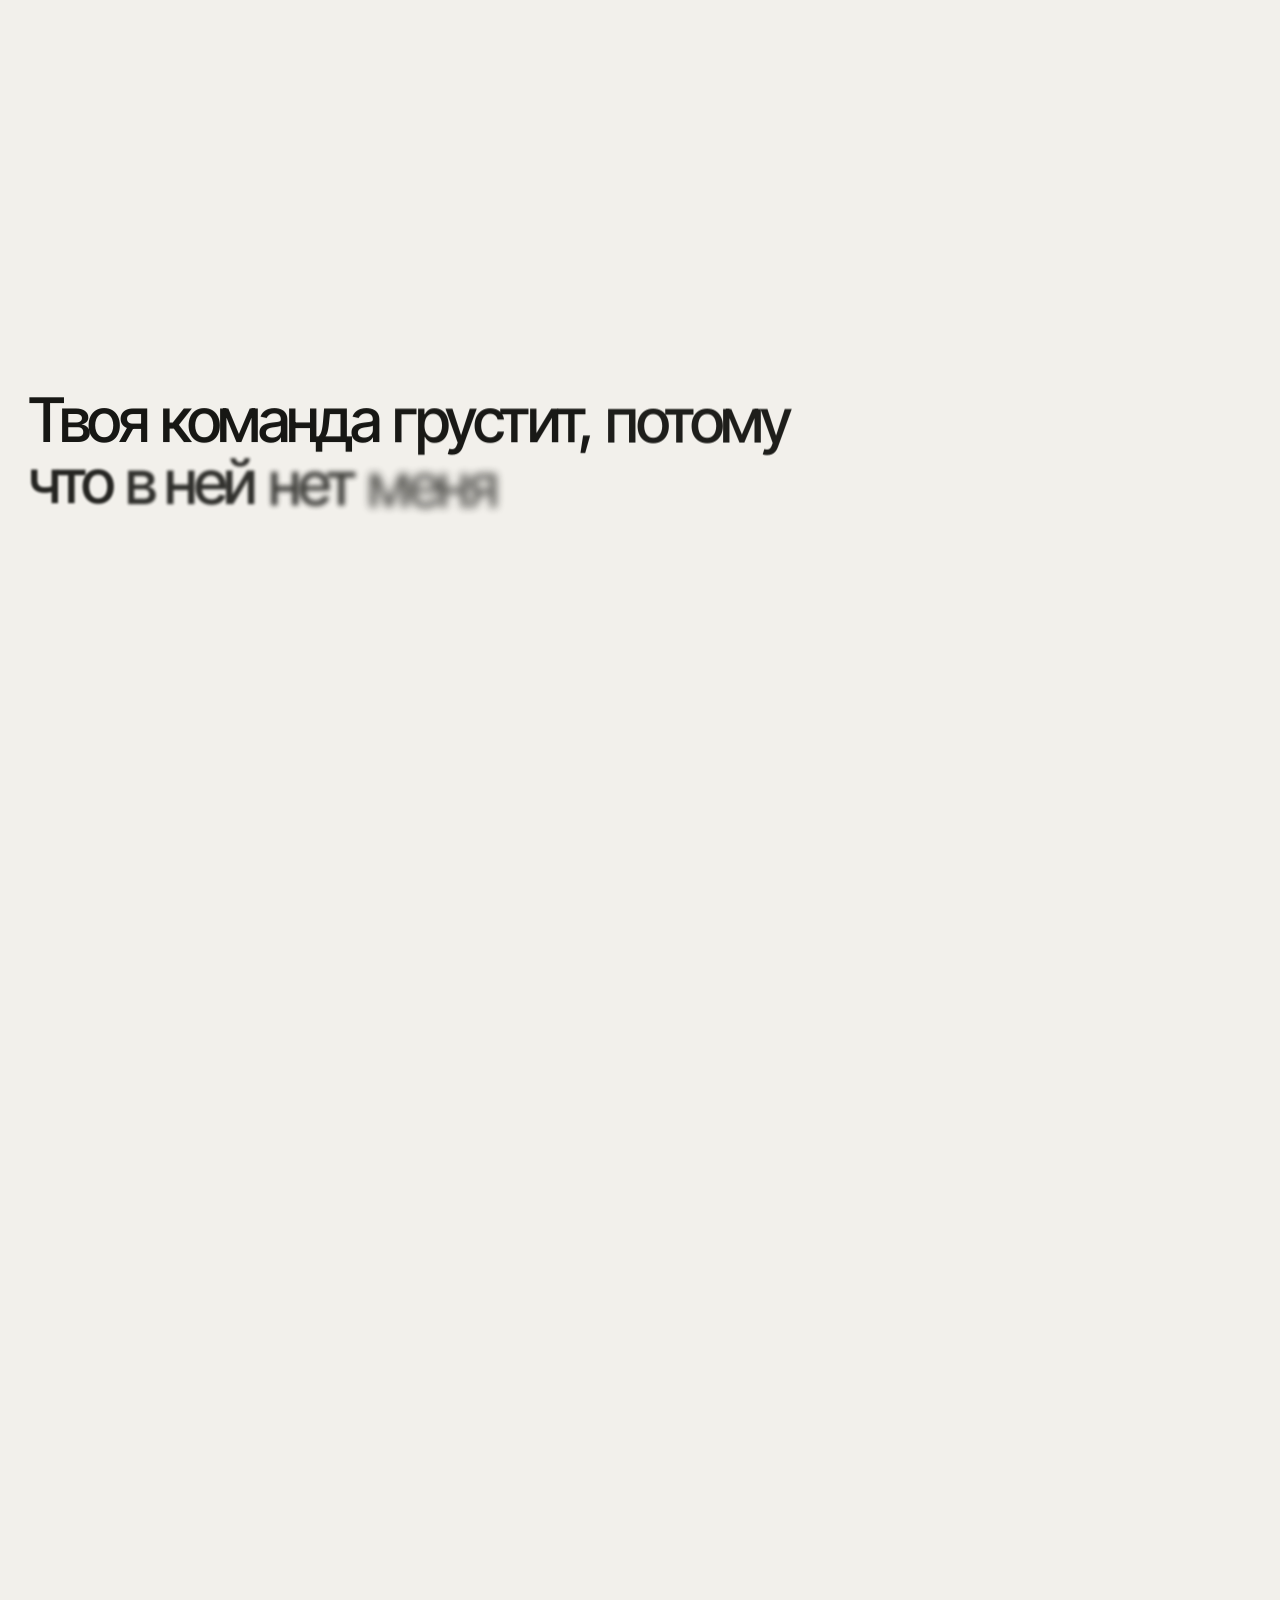
==== commit eef5e6d6: "Увеличить текст на главной до 18 px и выровнять ссылку в CRM-кейсе" ====
--- a/index.html
+++ b/index.html
@@ -67,7 +67,7 @@
       href="https://fonts.googleapis.com/css2?family=Caveat:wght@500;600&family=IBM+Plex+Mono:wght@400;500&family=IBM+Plex+Sans:wght@400;500;600;700&family=Inter+Tight:wght@400;500;600&display=swap"
       rel="stylesheet"
     />
-    <link rel="stylesheet" href="./styles.css?v=f9fdb8908ad3" />
+    <link rel="stylesheet" href="./styles.css?v=0840e8676bd7" />
     <!-- Yandex.Metrika counter -->
     <script>
       (function (m, e, t, r, i, k, a) {
--- a/styles.css
+++ b/styles.css
@@ -2689,7 +2689,7 @@
   max-width: 470px;
   margin: 0;
   color: #4d4b46;
-  font-size: var(--text-body-small);
+  font-size: var(--text-body);
   font-weight: 400;
   line-height: 1.45;
 }
@@ -2709,7 +2709,7 @@
   font-family: var(--font-body);
   color: #4d4b46;
   margin-bottom: 4px;
-  font-size: var(--text-body-small);
+  font-size: var(--text-body);
   font-weight: 600;
   letter-spacing: normal;
   text-transform: none;
@@ -2721,14 +2721,14 @@
   gap: 4px;
   margin: 0;
   color: #4d4b46;
-  font-size: var(--text-body-small);
+  font-size: var(--text-body);
   font-weight: 400;
   line-height: 1.45;
 }
 
 .project-preview-metrics strong {
   color: inherit;
-  font-size: var(--text-body-small);
+  font-size: var(--text-body);
   font-weight: 400;
   line-height: 1.45;
 }
@@ -2746,7 +2746,7 @@
   position: relative;
   padding-left: 16px;
   color: #4d4b46;
-  font-size: var(--text-body-small);
+  font-size: var(--text-body);
   font-weight: 400;
   line-height: 1.45;
 }
@@ -2802,7 +2802,7 @@
   gap: var(--space-1);
   color: var(--text-body-color);
   font-family: var(--font-body);
-  font-size: var(--text-body-small);
+  font-size: var(--text-body);
   font-weight: var(--text-body-weight);
   line-height: var(--text-body-leading);
   transition: color 180ms ease;
@@ -2813,13 +2813,19 @@
   color: var(--accent);
 }
 
-.case-summary-meta--with-prototype {
-  display: grid;
+.case-summary-problem-details {
+  display: flex;
+  flex-direction: column;
+  align-items: start;
   gap: var(--space-2);
-}
-
-.case-summary-meta--with-prototype p {
-  margin: 0;
+  font-family: var(--font-body);
+  font-size: var(--text-body);
+  font-weight: var(--text-body-weight);
+  line-height: var(--text-body-leading);
+}
+
+.case-summary-problem-details .project-prototype-link {
+  font-size: inherit;
 }
 
 .project-case-arrow {
@@ -3762,6 +3768,10 @@
     align-self: stretch;
     grid-template-columns: repeat(4, minmax(0, 1fr));
     gap: var(--case-grid-gap);
+  }
+
+  .case-summary--with-prototype .case-summary-results {
+    grid-row: 2;
   }
 
   .case-summary .case-summary-card:first-child {
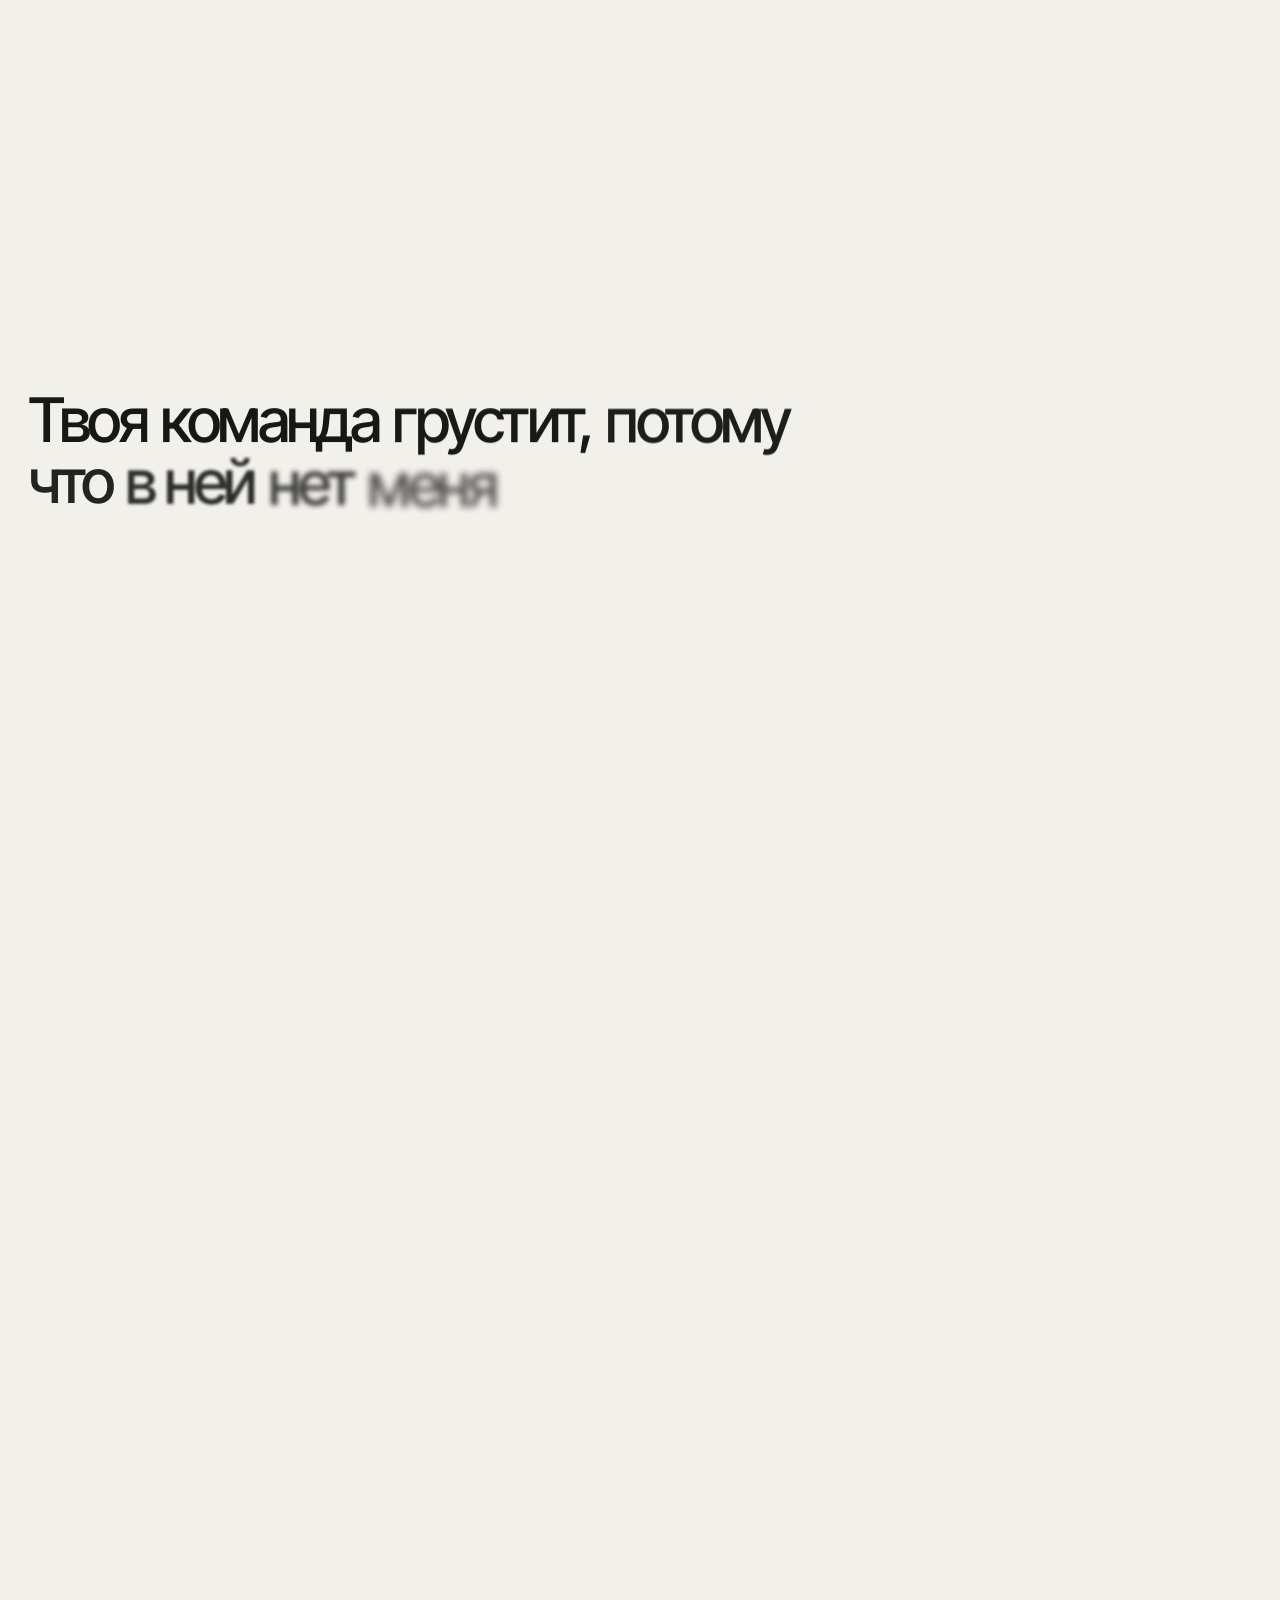
==== commit 69702e29: "Увеличить до 18 px вводный текст, подписи к концептам и текст «Обо мне»" ====
--- a/index.html
+++ b/index.html
@@ -67,7 +67,7 @@
       href="https://fonts.googleapis.com/css2?family=Caveat:wght@500;600&family=IBM+Plex+Mono:wght@400;500&family=IBM+Plex+Sans:wght@400;500;600;700&family=Inter+Tight:wght@400;500;600&display=swap"
       rel="stylesheet"
     />
-    <link rel="stylesheet" href="./styles.css?v=0840e8676bd7" />
+    <link rel="stylesheet" href="./styles.css?v=b7cee7308b7c" />
     <!-- Yandex.Metrika counter -->
     <script>
       (function (m, e, t, r, i, k, a) {
--- a/styles.css
+++ b/styles.css
@@ -2536,7 +2536,7 @@
 .hero-description {
   margin-bottom: 28px;
   color: #4d4b46;
-  font-size: var(--text-body-small);
+  font-size: var(--text-body);
   font-weight: 400;
   line-height: 1.45;
 }
@@ -3106,7 +3106,7 @@
   max-width: 400px;
   min-height: 3em;
   margin: 0;
-  font-size: var(--text-body-small);
+  font-size: var(--text-body);
   font-weight: 400;
   line-height: 1.45;
   transform: none;
@@ -3171,7 +3171,7 @@
   max-width: 460px;
   margin: 12px auto 0;
   color: #4d4b46;
-  font-size: var(--text-body-small);
+  font-size: var(--text-body);
   font-weight: 400;
   line-height: 1.55;
   text-align: left;
@@ -3325,7 +3325,7 @@
 .about-copy > .about-detail {
   margin-top: var(--space-3);
   color: #4d4b46;
-  font-size: var(--text-body-small);
+  font-size: var(--text-body);
   font-weight: 400;
   line-height: 1.55;
   gap: var(--space-2);
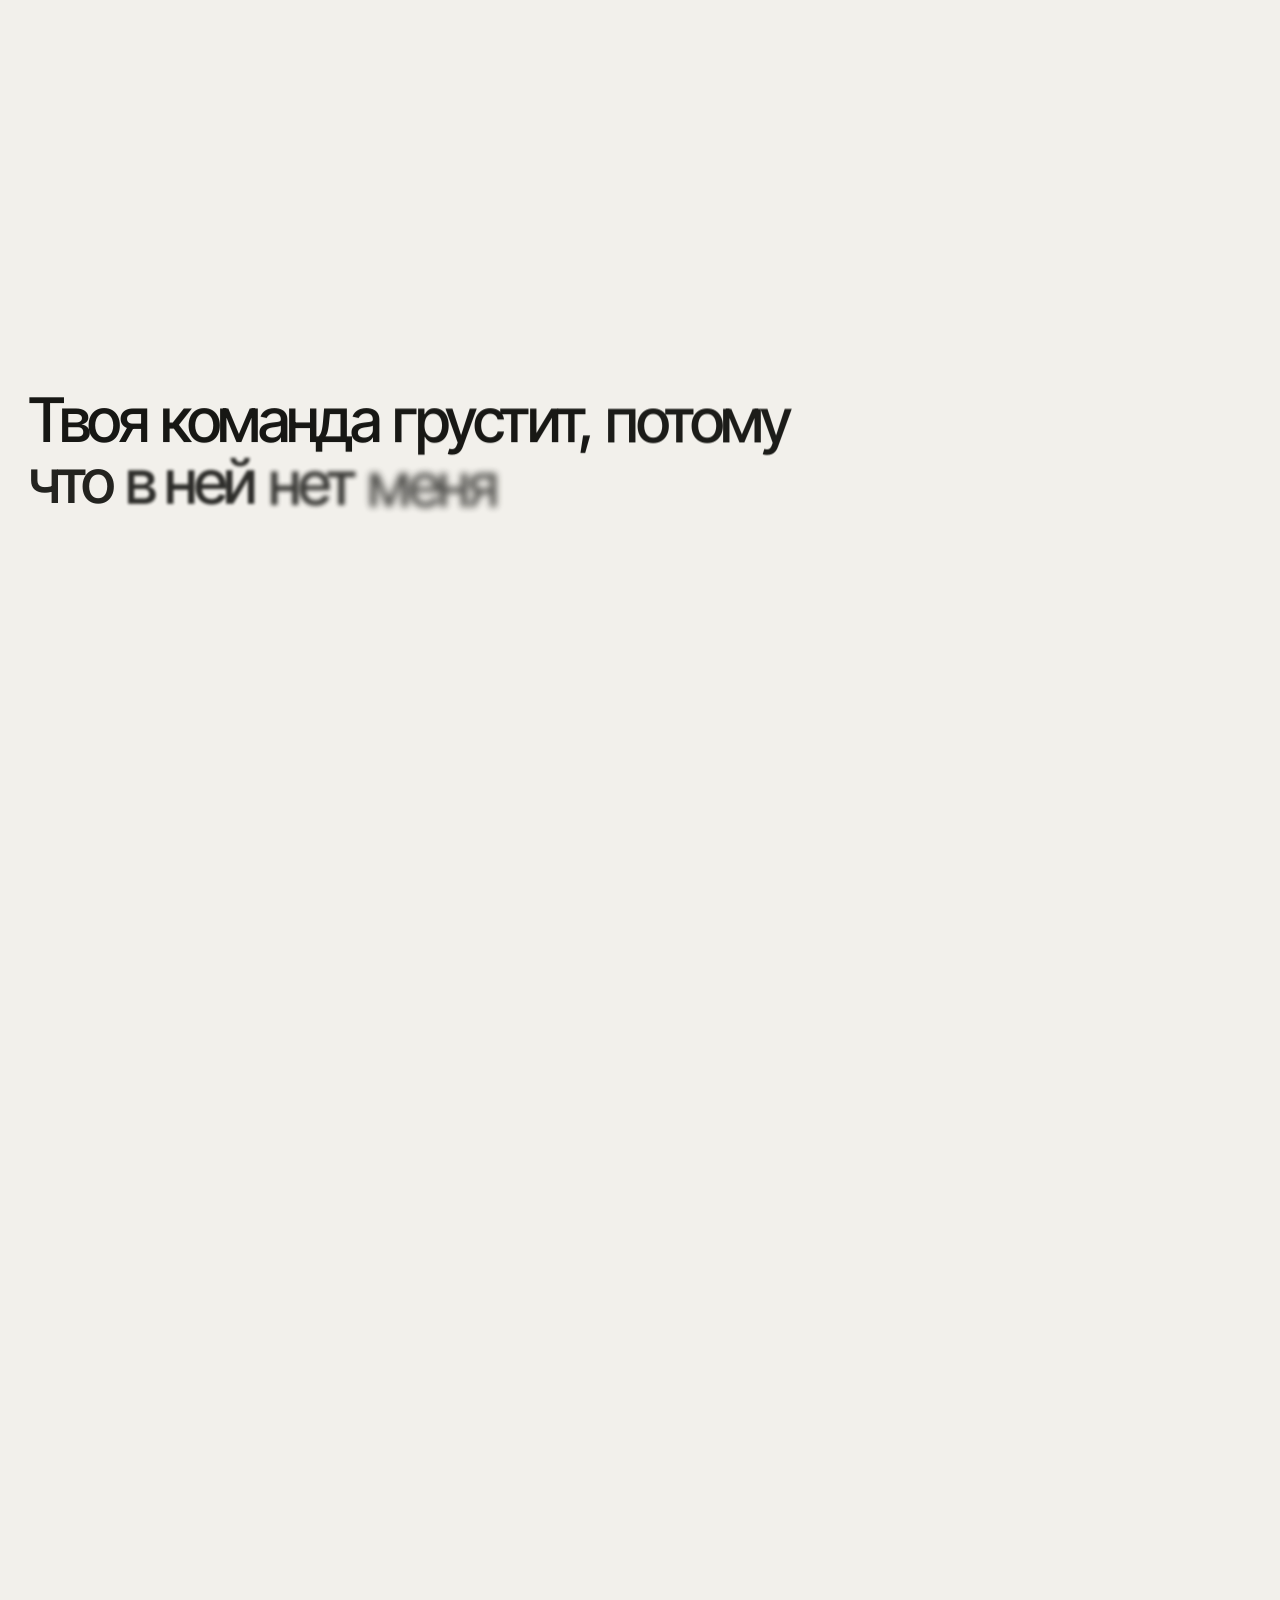
==== commit 0cd20f8b: "Обновить обложку CRM, стиль ссылки на прототип и отступы в кейсе" ====
--- a/index.html
+++ b/index.html
@@ -67,7 +67,7 @@
       href="https://fonts.googleapis.com/css2?family=Caveat:wght@500;600&family=IBM+Plex+Mono:wght@400;500&family=IBM+Plex+Sans:wght@400;500;600;700&family=Inter+Tight:wght@400;500;600&display=swap"
       rel="stylesheet"
     />
-    <link rel="stylesheet" href="./styles.css?v=b7cee7308b7c" />
+    <link rel="stylesheet" href="./styles.css?v=550a9fe8f1bf" />
     <!-- Yandex.Metrika counter -->
     <script>
       (function (m, e, t, r, i, k, a) {
@@ -219,7 +219,7 @@
                 </div>
               </section>
               <a class="project-prototype-link" href="./assets/hibro-crm-prototype.html" target="_blank" rel="noopener">
-                <span>Прототип</span><span class="project-case-arrow" aria-hidden="true">↗</span>
+                <span>Прототип</span> <span aria-hidden="true">↗</span>
               </a>
             </div>
             <a class="project-case-link project-case-link--mobile" href="./case-crm.html">
@@ -234,8 +234,8 @@
               </a>
             </div>
           </div>
-          <div class="project-visual image-shift" data-full-src="./assets/project-crm-big.webp">
-            <img src="./assets/crm-desktop.webp" alt="Интерфейс CRM для обработки онлайн-заказов" width="2400" height="1500" loading="lazy" decoding="async" />
+          <div class="project-visual image-shift" data-full-src="./assets/crm-cover-full.png">
+            <img src="./assets/crm-cover.png" alt="Интерфейс CRM для обработки онлайн-заказов" width="2400" height="1500" loading="lazy" decoding="async" />
           </div>
         </article>
 
--- a/styles.css
+++ b/styles.css
@@ -178,6 +178,11 @@
   margin-top: var(--space-6);
 }
 
+.case-summary--with-prototype {
+  --case-summary-space: var(--space-2);
+  --case-summary-copy-gap: var(--case-summary-space);
+}
+
 .case-summary-copy {
   grid-column: 1;
   grid-row: 2;
@@ -2545,19 +2550,25 @@
   display: flex;
   flex-wrap: wrap;
   gap: 8px 22px;
+}
+
+.hero-contacts,
+.project-prototype-link {
   font-family: var(--font-caption);
   font-size: var(--text-meta);
   text-transform: uppercase;
 }
 
-.hero-contacts a {
+.hero-contacts a,
+.project-prototype-link {
   position: relative;
   padding-bottom: 3px;
   border-bottom: 0;
   transition: color 180ms ease;
 }
 
-.hero-contacts a::after {
+.hero-contacts a::after,
+.project-prototype-link::after {
   content: "";
   position: absolute;
   right: 0;
@@ -2571,12 +2582,16 @@
 }
 
 .hero-contacts a:hover,
-.hero-contacts a:focus-visible {
+.hero-contacts a:focus-visible,
+.project-prototype-link:hover,
+.project-prototype-link:focus-visible {
   color: var(--accent);
 }
 
 .hero-contacts a:hover::after,
-.hero-contacts a:focus-visible::after {
+.hero-contacts a:focus-visible::after,
+.project-prototype-link:hover::after,
+.project-prototype-link:focus-visible::after {
   animation: contact-line-sweep 600ms ease-in-out both;
 }
 
@@ -2796,36 +2811,8 @@
 }
 
 .project-prototype-link {
-  display: inline-flex;
   justify-self: start;
-  align-items: baseline;
-  gap: var(--space-1);
-  color: var(--text-body-color);
-  font-family: var(--font-body);
-  font-size: var(--text-body);
-  font-weight: var(--text-body-weight);
-  line-height: var(--text-body-leading);
-  transition: color 180ms ease;
-}
-
-.project-prototype-link:hover,
-.project-prototype-link:focus-visible {
-  color: var(--accent);
-}
-
-.case-summary-problem-details {
-  display: flex;
-  flex-direction: column;
-  align-items: start;
-  gap: var(--space-2);
-  font-family: var(--font-body);
-  font-size: var(--text-body);
-  font-weight: var(--text-body-weight);
-  line-height: var(--text-body-leading);
-}
-
-.case-summary-problem-details .project-prototype-link {
-  font-size: inherit;
+  width: fit-content;
 }
 
 .project-case-arrow {
@@ -3770,6 +3757,15 @@
     gap: var(--case-grid-gap);
   }
 
+  .case-summary--with-prototype .case-summary-copy {
+    display: grid;
+  }
+
+  .case-summary--with-prototype .case-summary-copy > .case-summary-problem,
+  .case-summary--with-prototype .case-summary-copy > .case-summary-meta {
+    grid-row: auto;
+  }
+
   .case-summary--with-prototype .case-summary-results {
     grid-row: 2;
   }
@@ -3877,6 +3873,10 @@
     --case-summary-columns: minmax(0, 1fr);
     --case-summary-space: var(--mobile-space-4);
     margin-top: var(--mobile-space-5);
+  }
+
+  .case-summary--with-prototype {
+    --case-summary-space: var(--space-2);
   }
 
   .case-summary-intro,
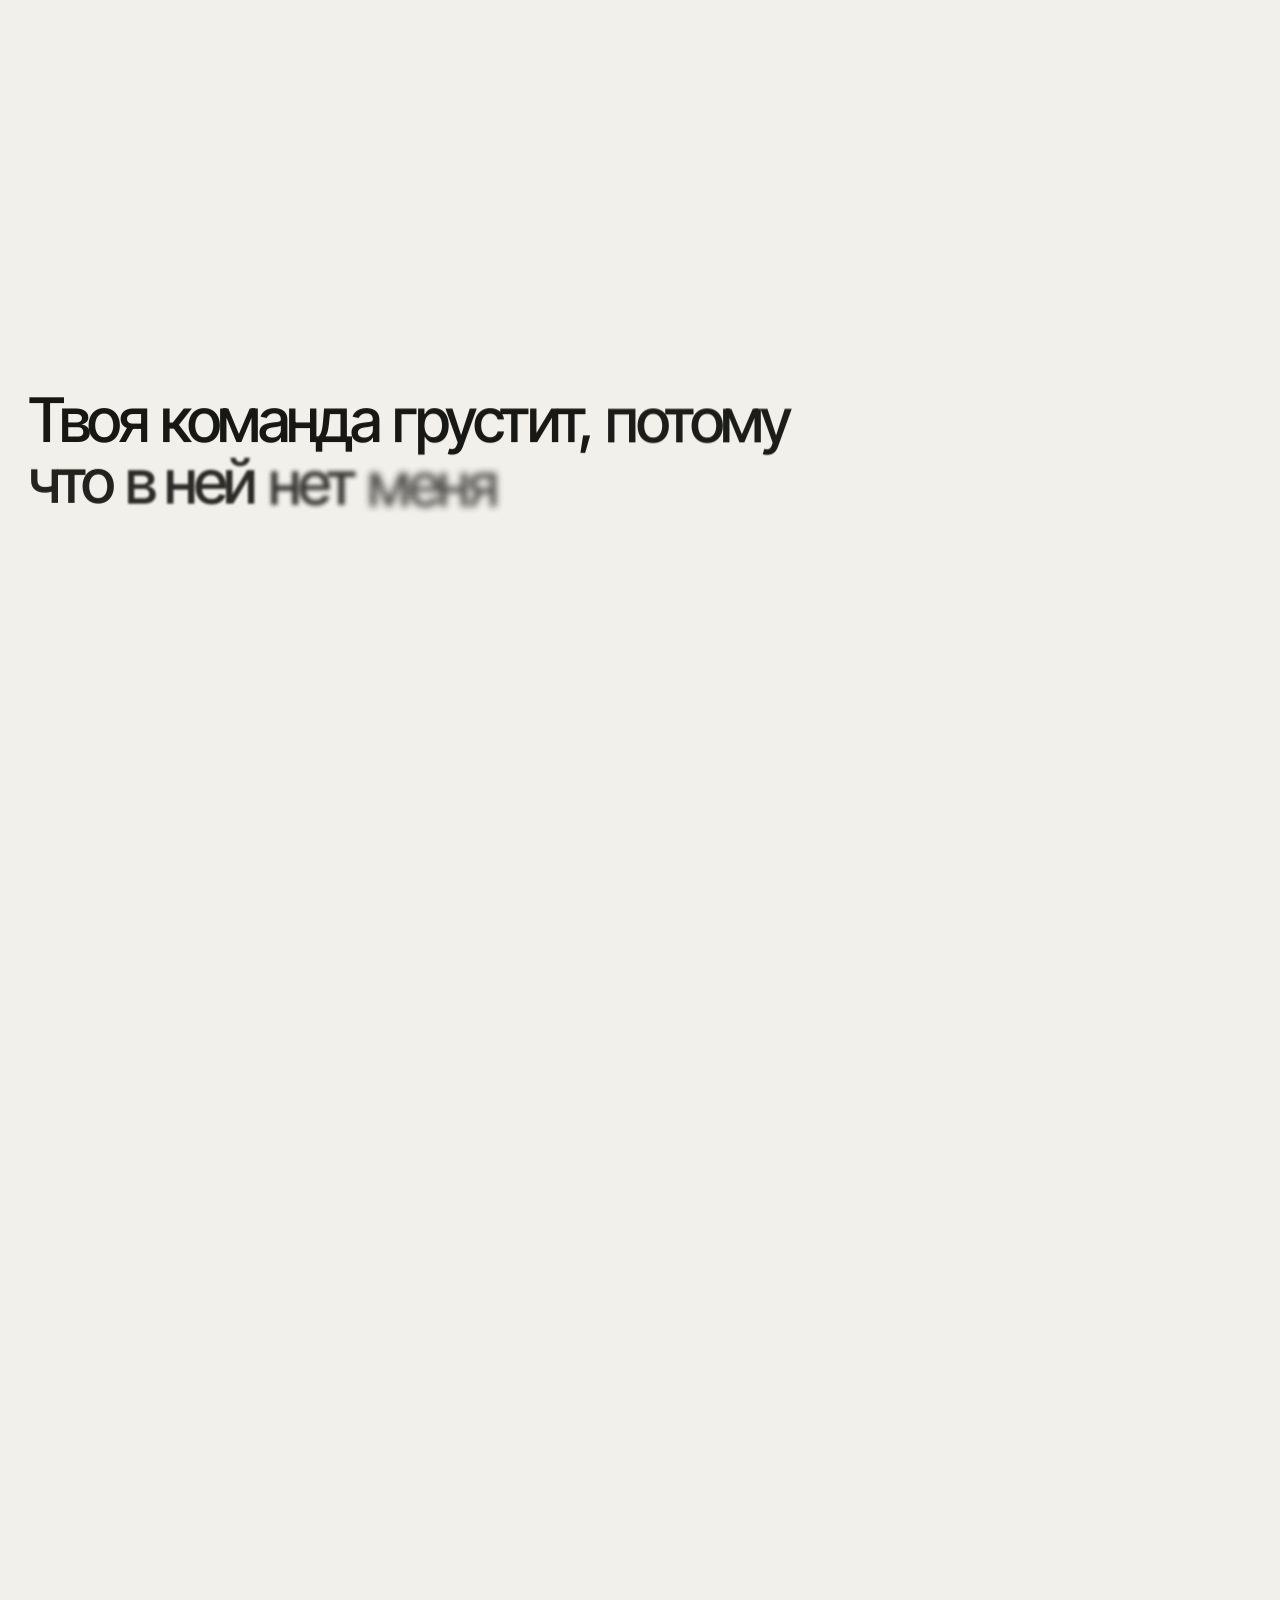
==== commit e1fb63c2: "Привести отступы саммари CRM к общим стилям кейсов" ====
--- a/index.html
+++ b/index.html
@@ -67,7 +67,7 @@
       href="https://fonts.googleapis.com/css2?family=Caveat:wght@500;600&family=IBM+Plex+Mono:wght@400;500&family=IBM+Plex+Sans:wght@400;500;600;700&family=Inter+Tight:wght@400;500;600&display=swap"
       rel="stylesheet"
     />
-    <link rel="stylesheet" href="./styles.css?v=550a9fe8f1bf" />
+    <link rel="stylesheet" href="./styles.css?v=c1f9d895551e" />
     <!-- Yandex.Metrika counter -->
     <script>
       (function (m, e, t, r, i, k, a) {
--- a/styles.css
+++ b/styles.css
@@ -178,11 +178,6 @@
   margin-top: var(--space-6);
 }
 
-.case-summary--with-prototype {
-  --case-summary-space: var(--space-2);
-  --case-summary-copy-gap: var(--case-summary-space);
-}
-
 .case-summary-copy {
   grid-column: 1;
   grid-row: 2;
@@ -230,6 +225,11 @@
   font-size: var(--text-body);
   font-weight: var(--text-body-weight);
   line-height: var(--text-body-leading);
+}
+
+.case-summary-meta .project-prototype-link {
+  display: block;
+  margin-top: var(--space-1);
 }
 
 .case-summary-results {
@@ -3757,19 +3757,6 @@
     gap: var(--case-grid-gap);
   }
 
-  .case-summary--with-prototype .case-summary-copy {
-    display: grid;
-  }
-
-  .case-summary--with-prototype .case-summary-copy > .case-summary-problem,
-  .case-summary--with-prototype .case-summary-copy > .case-summary-meta {
-    grid-row: auto;
-  }
-
-  .case-summary--with-prototype .case-summary-results {
-    grid-row: 2;
-  }
-
   .case-summary .case-summary-card:first-child {
     grid-column: 2;
   }
@@ -3873,10 +3860,6 @@
     --case-summary-columns: minmax(0, 1fr);
     --case-summary-space: var(--mobile-space-4);
     margin-top: var(--mobile-space-5);
-  }
-
-  .case-summary--with-prototype {
-    --case-summary-space: var(--space-2);
   }
 
   .case-summary-intro,
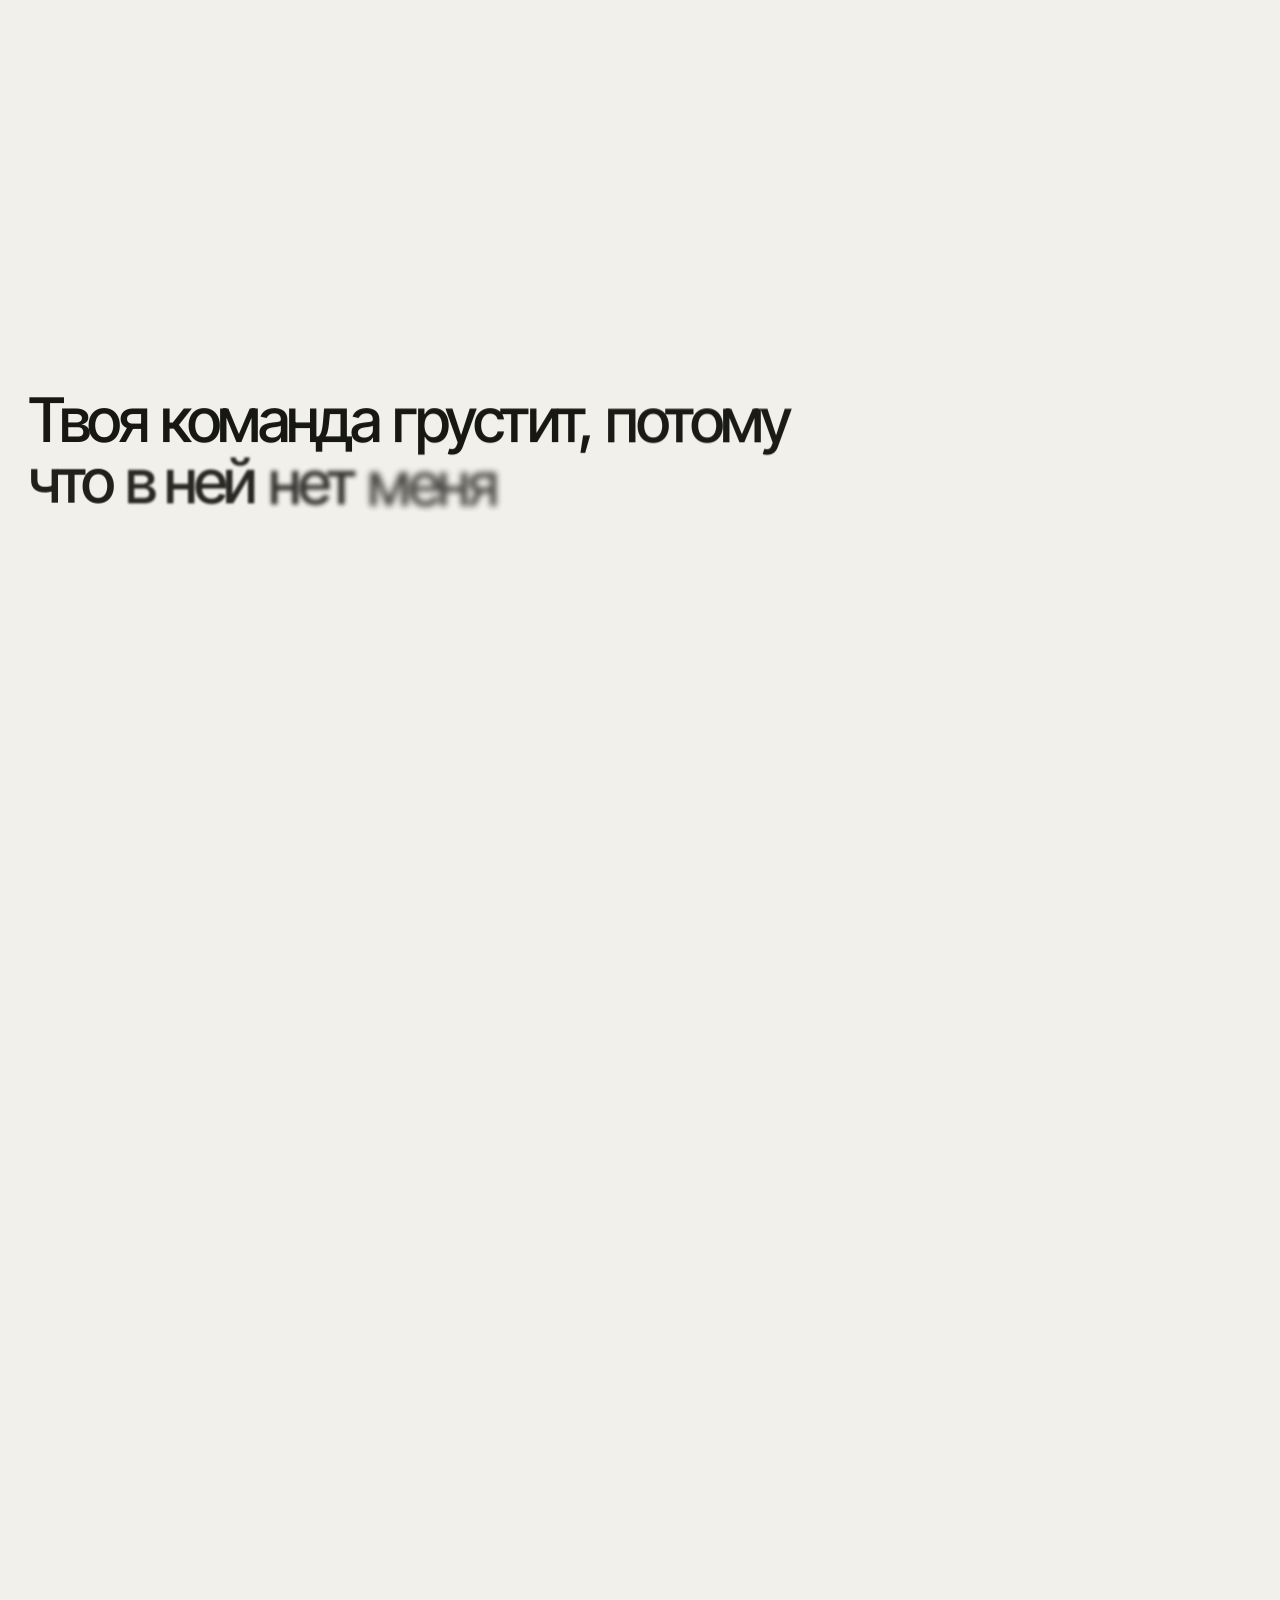
==== commit 69f84614: "Унифицировать стиль ссылки на прототип и её отступ в CRM-кейсе" ====
--- a/index.html
+++ b/index.html
@@ -67,7 +67,7 @@
       href="https://fonts.googleapis.com/css2?family=Caveat:wght@500;600&family=IBM+Plex+Mono:wght@400;500&family=IBM+Plex+Sans:wght@400;500;600;700&family=Inter+Tight:wght@400;500;600&display=swap"
       rel="stylesheet"
     />
-    <link rel="stylesheet" href="./styles.css?v=c1f9d895551e" />
+    <link rel="stylesheet" href="./styles.css?v=b490ccc2bd10" />
     <!-- Yandex.Metrika counter -->
     <script>
       (function (m, e, t, r, i, k, a) {
--- a/styles.css
+++ b/styles.css
@@ -229,7 +229,7 @@
 
 .case-summary-meta .project-prototype-link {
   display: block;
-  margin-top: var(--space-1);
+  margin-top: var(--case-summary-copy-gap);
 }
 
 .case-summary-results {
@@ -2813,6 +2813,9 @@
 .project-prototype-link {
   justify-self: start;
   width: fit-content;
+  color: var(--ink);
+  font-weight: 500;
+  line-height: normal;
 }
 
 .project-case-arrow {
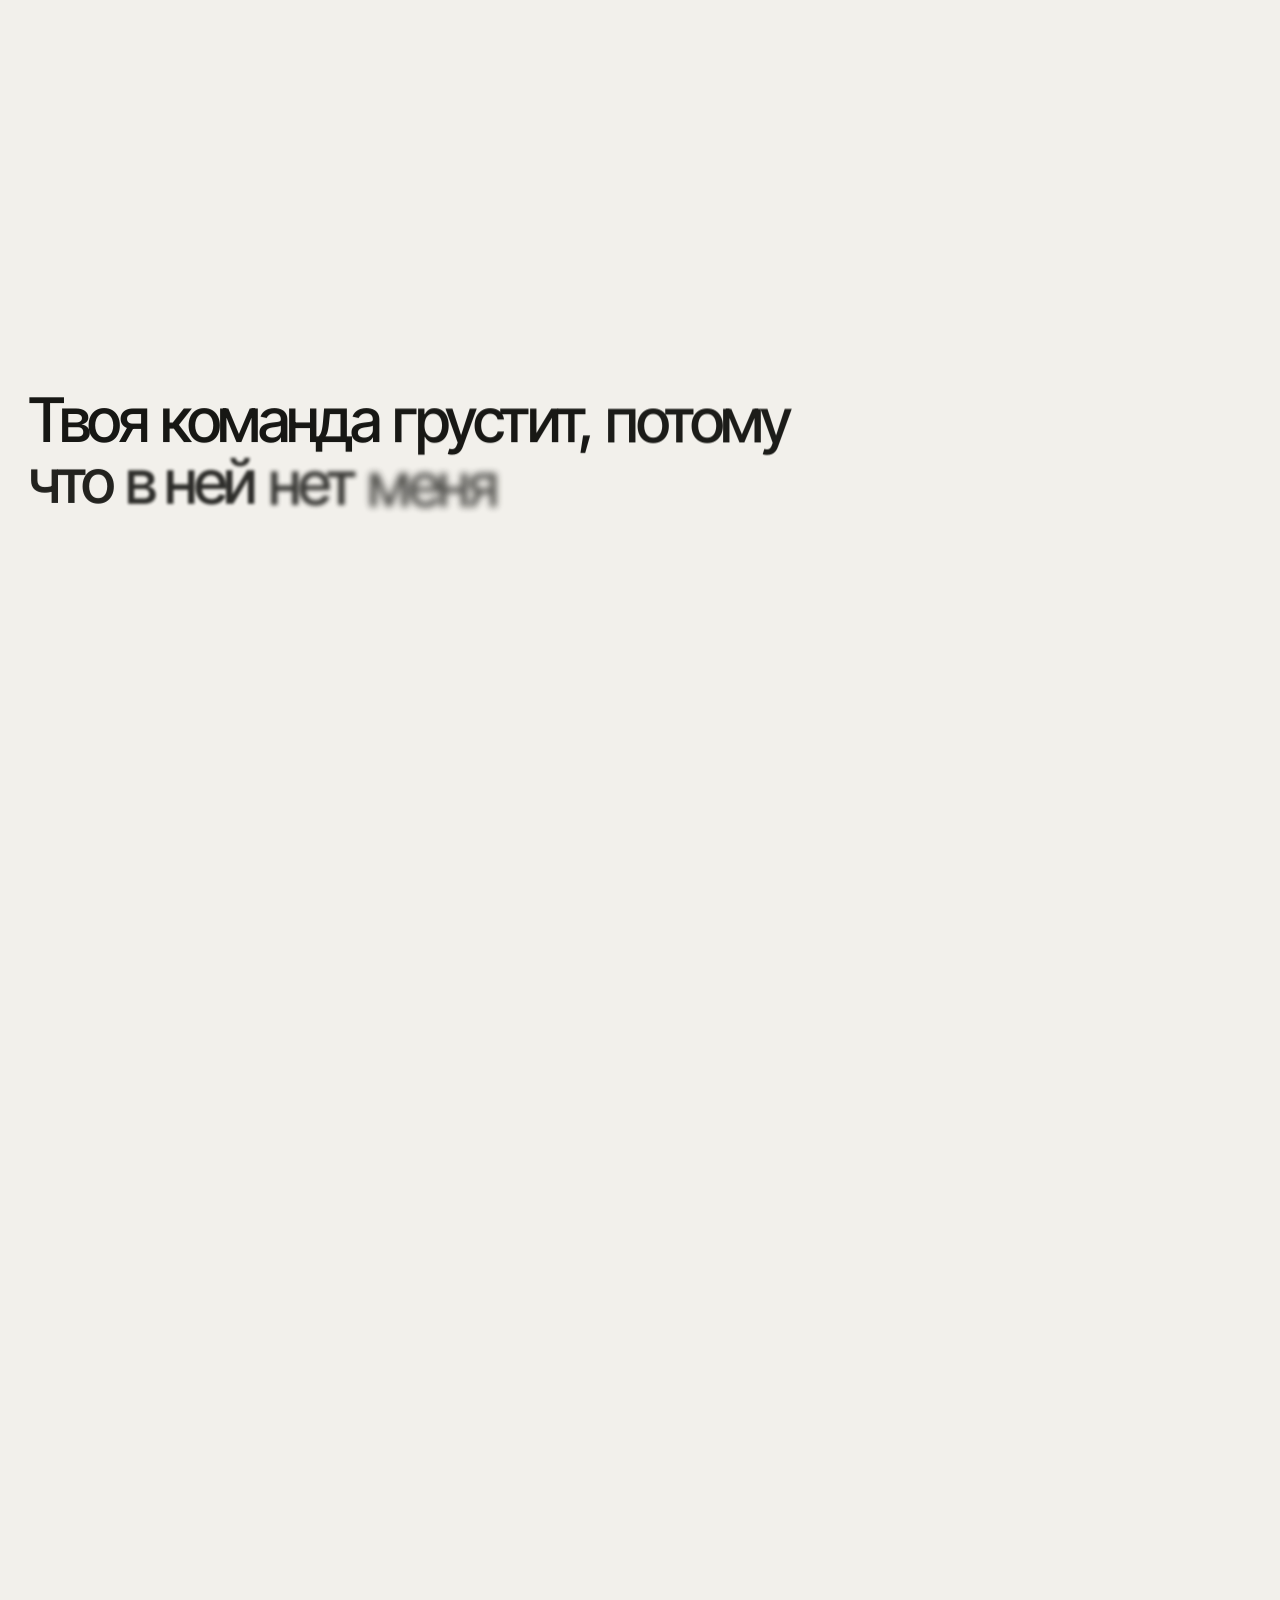
==== commit c3b62a8b: "Добавить фейерверк из котиков" ====
--- a/index.html
+++ b/index.html
@@ -67,7 +67,7 @@
       href="https://fonts.googleapis.com/css2?family=Caveat:wght@500;600&family=IBM+Plex+Mono:wght@400;500&family=IBM+Plex+Sans:wght@400;500;600;700&family=Inter+Tight:wght@400;500;600&display=swap"
       rel="stylesheet"
     />
-    <link rel="stylesheet" href="./styles.css?v=b490ccc2bd10" />
+    <link rel="stylesheet" href="./styles.css?v=42c03504b056" />
     <!-- Yandex.Metrika counter -->
     <script>
       (function (m, e, t, r, i, k, a) {
@@ -351,6 +351,6 @@
 
     <script src="https://cdn.jsdelivr.net/npm/gsap@3.13.0/dist/gsap.min.js"></script>
     <script src="https://cdn.jsdelivr.net/npm/gsap@3.13.0/dist/Flip.min.js"></script>
-    <script src="./script.js?v=4f0a421ca85d"></script>
+    <script src="./script.js?v=fc627d364795"></script>
   </body>
 </html>
--- a/styles.css
+++ b/styles.css
@@ -2506,7 +2506,37 @@
   opacity: 0;
   transform: translate(-50%, -50%) scale(0.35);
   animation: cat-pop-in 520ms cubic-bezier(0.16, 1.2, 0.3, 1) forwards;
+  cursor: pointer;
+}
+
+@media (hover: hover) and (prefers-reduced-motion: no-preference) {
+  .cat-pop:hover {
+    animation:
+      cat-pop-in 520ms cubic-bezier(0.16, 1.2, 0.3, 1) forwards,
+      cat-tremble 180ms ease-in-out infinite;
+  }
+}
+
+@keyframes cat-tremble {
+  0%, 100% { translate: 0 0; rotate: 0deg; }
+  25% { translate: 1.5px -1px; rotate: 0.7deg; }
+  50% { translate: 0 1px; rotate: 0deg; }
+  75% { translate: -1.5px -1px; rotate: -0.7deg; }
+}
+
+.cat-burst {
+  position: fixed;
+  inset: 0;
+  z-index: 100;
+  overflow: hidden;
   pointer-events: none;
+}
+
+.cat-burst-copy {
+  position: absolute;
+  top: 0;
+  left: 0;
+  object-fit: contain;
 }
 
 @keyframes cat-pop-in {
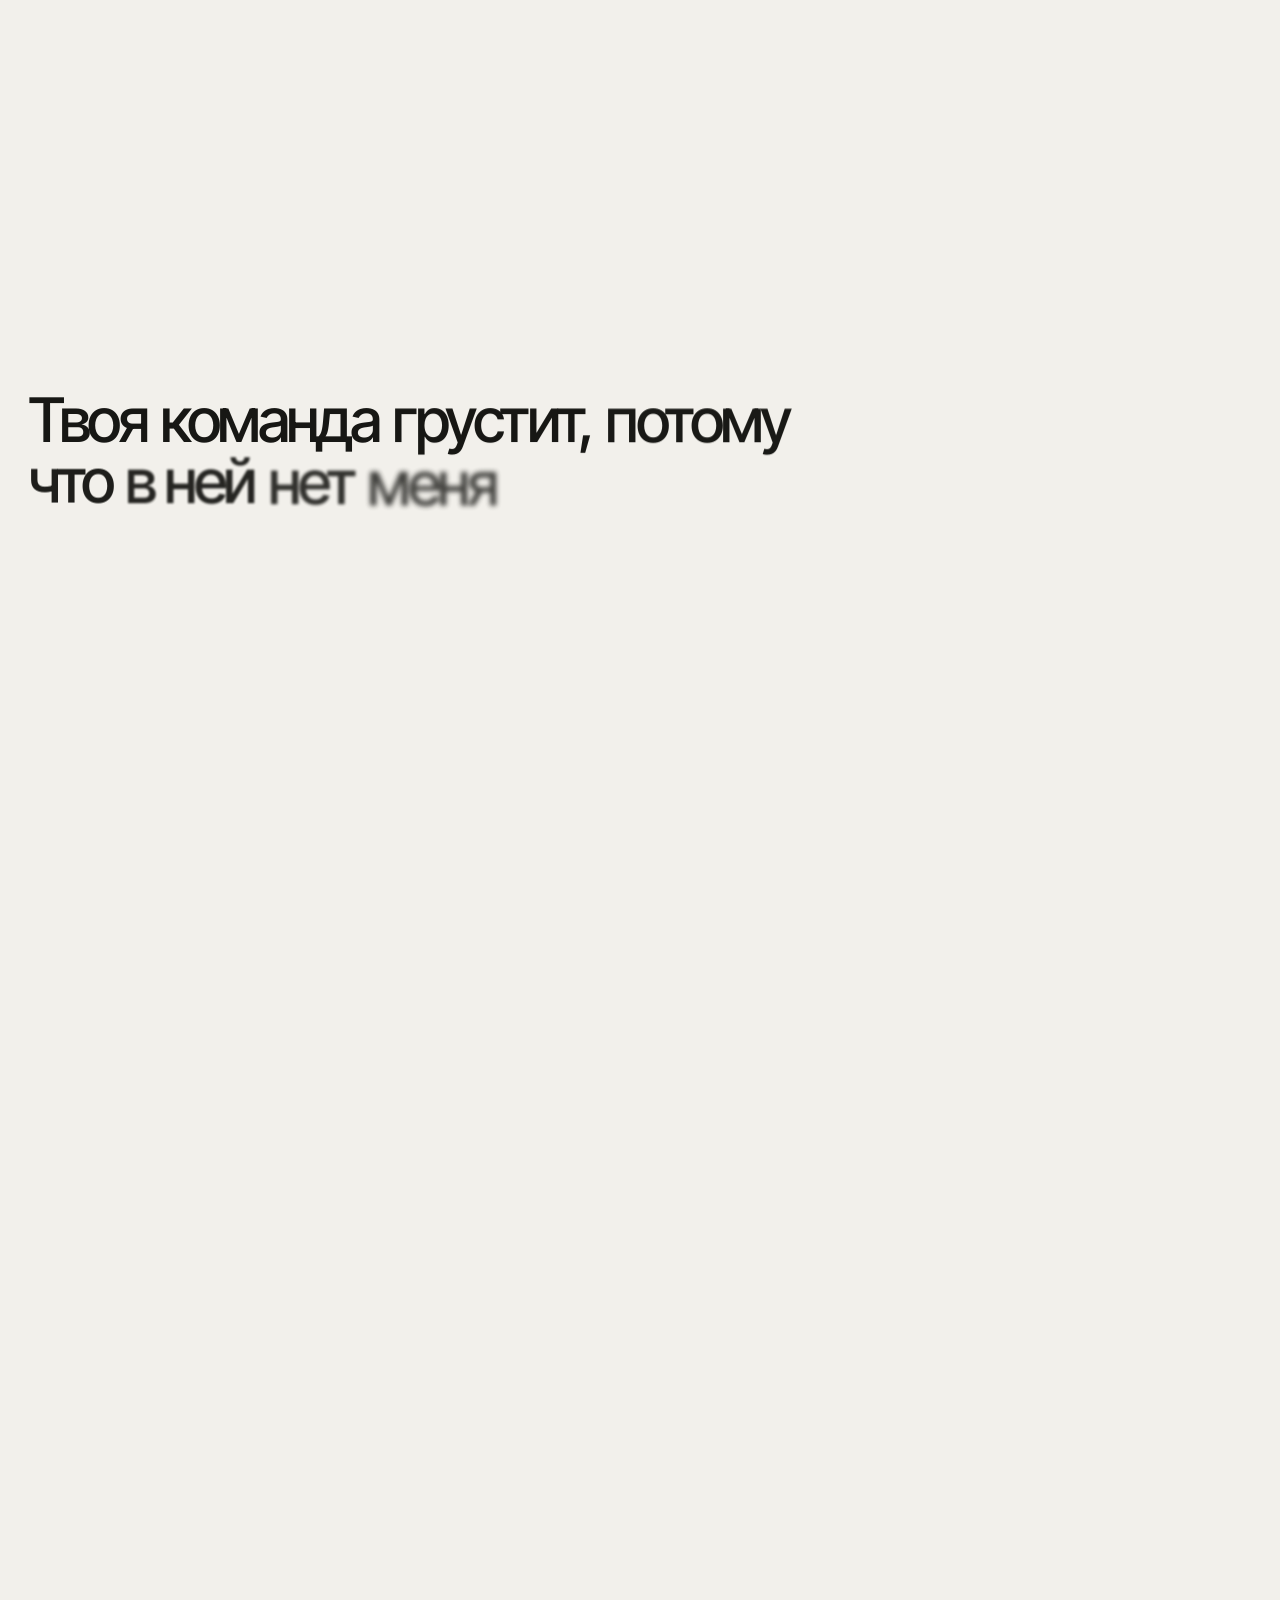
==== commit cd86f5c3: "Добавить хаотичный разлёт котиков с падением в горку и растворением" ====
--- a/index.html
+++ b/index.html
@@ -351,6 +351,6 @@
 
     <script src="https://cdn.jsdelivr.net/npm/gsap@3.13.0/dist/gsap.min.js"></script>
     <script src="https://cdn.jsdelivr.net/npm/gsap@3.13.0/dist/Flip.min.js"></script>
-    <script src="./script.js?v=fc627d364795"></script>
+    <script src="./script.js?v=4578040b9023"></script>
   </body>
 </html>
